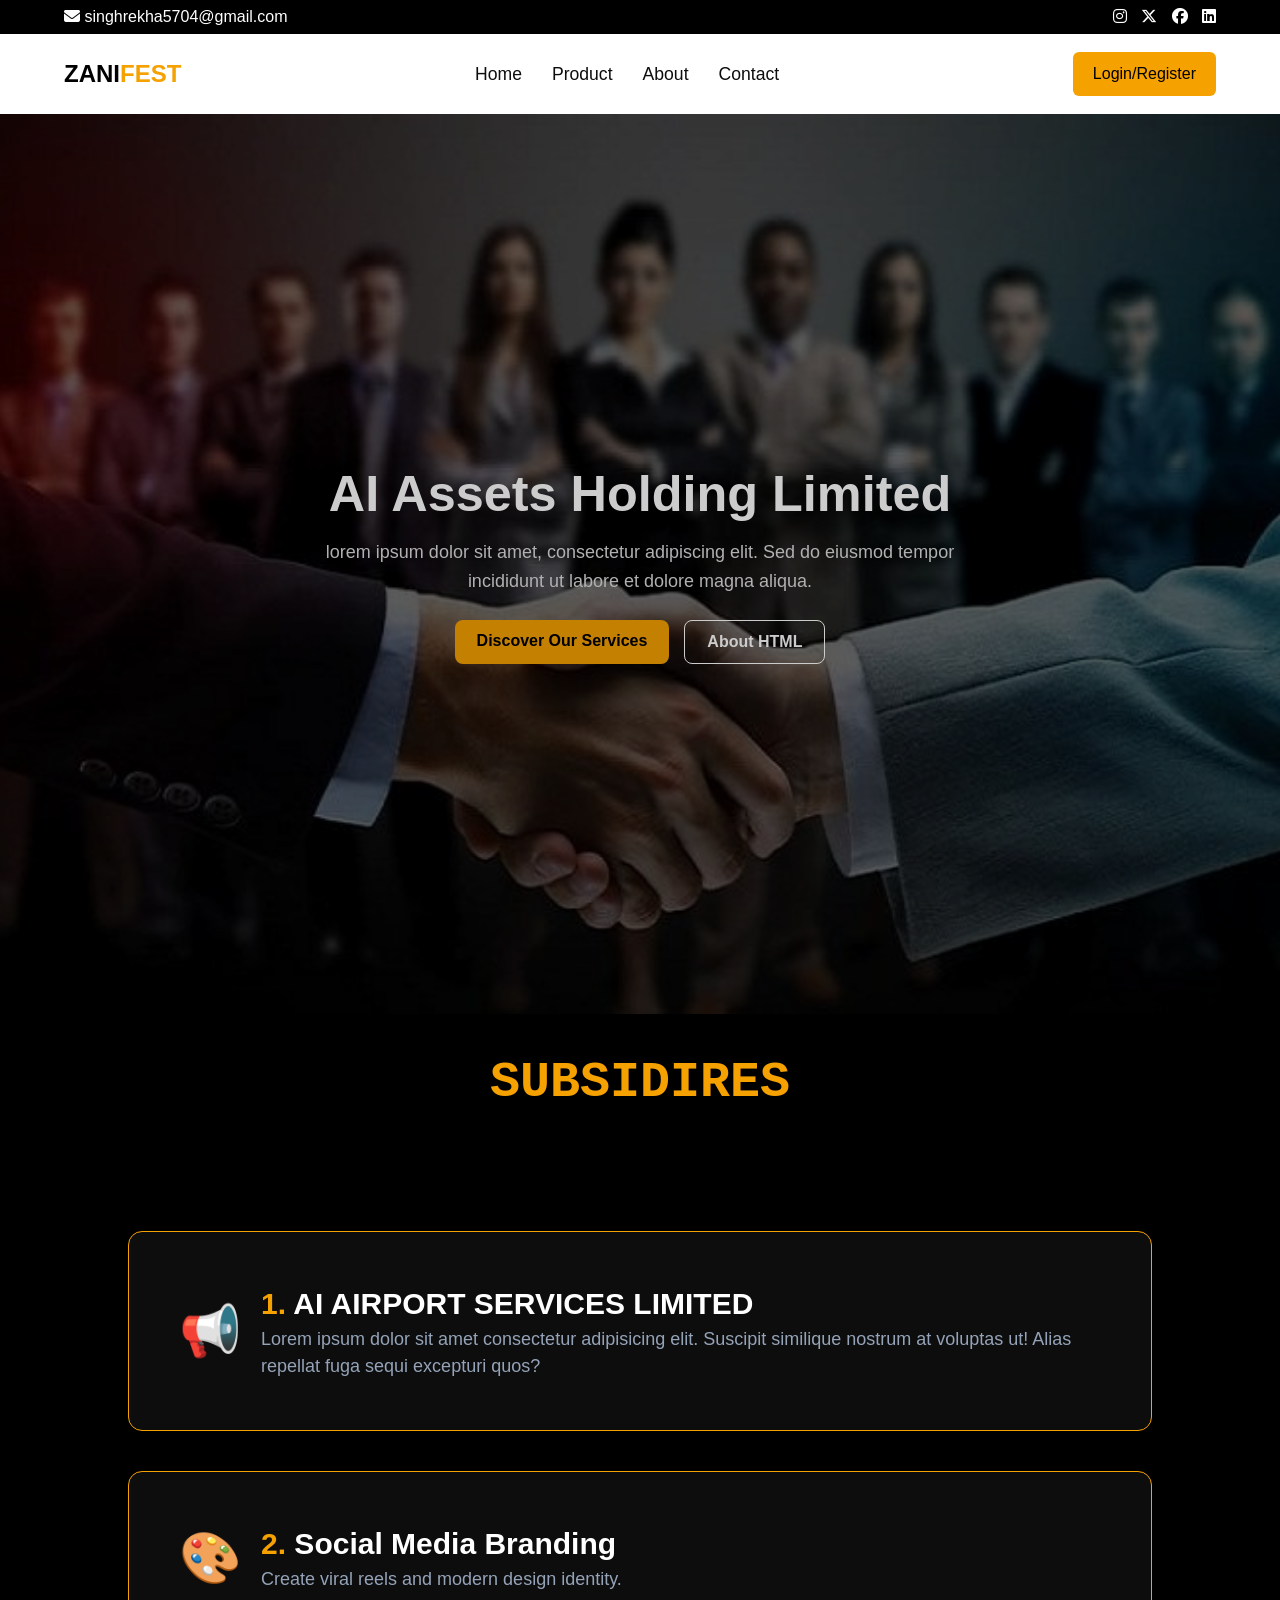
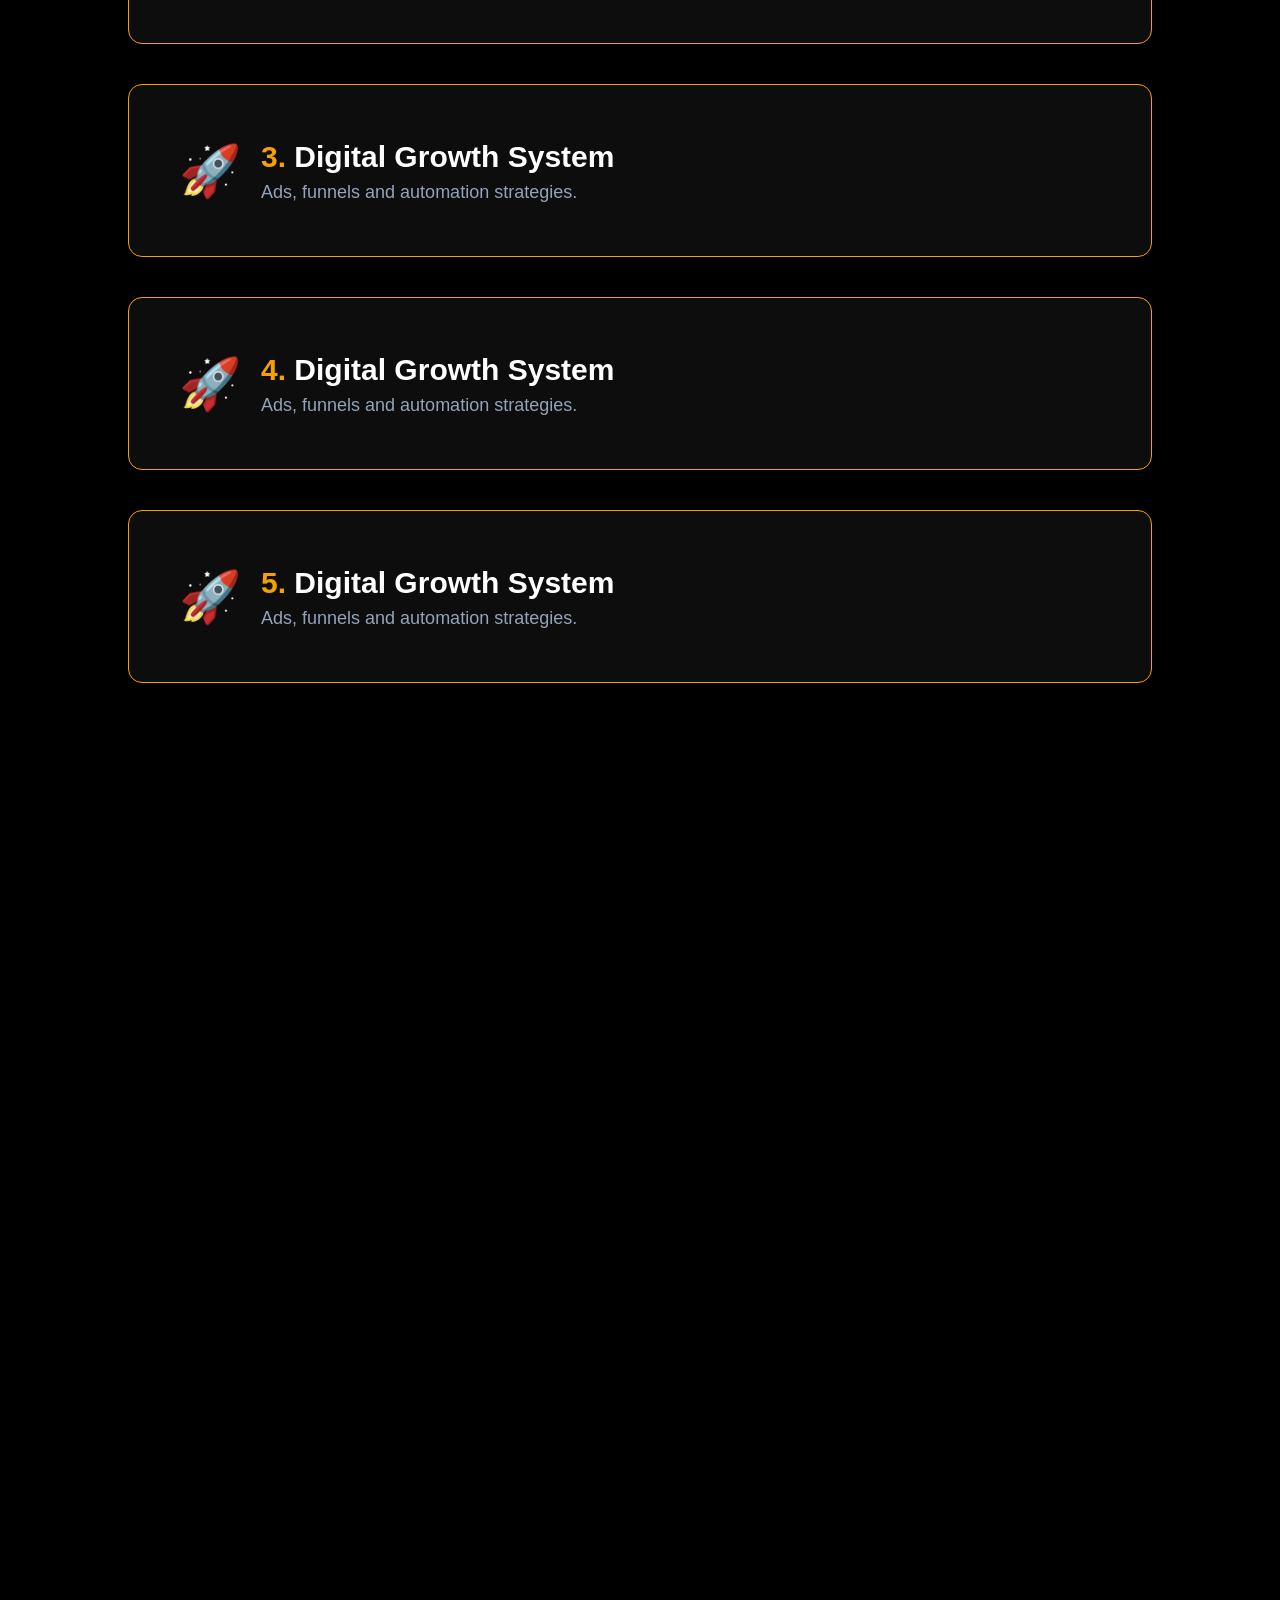
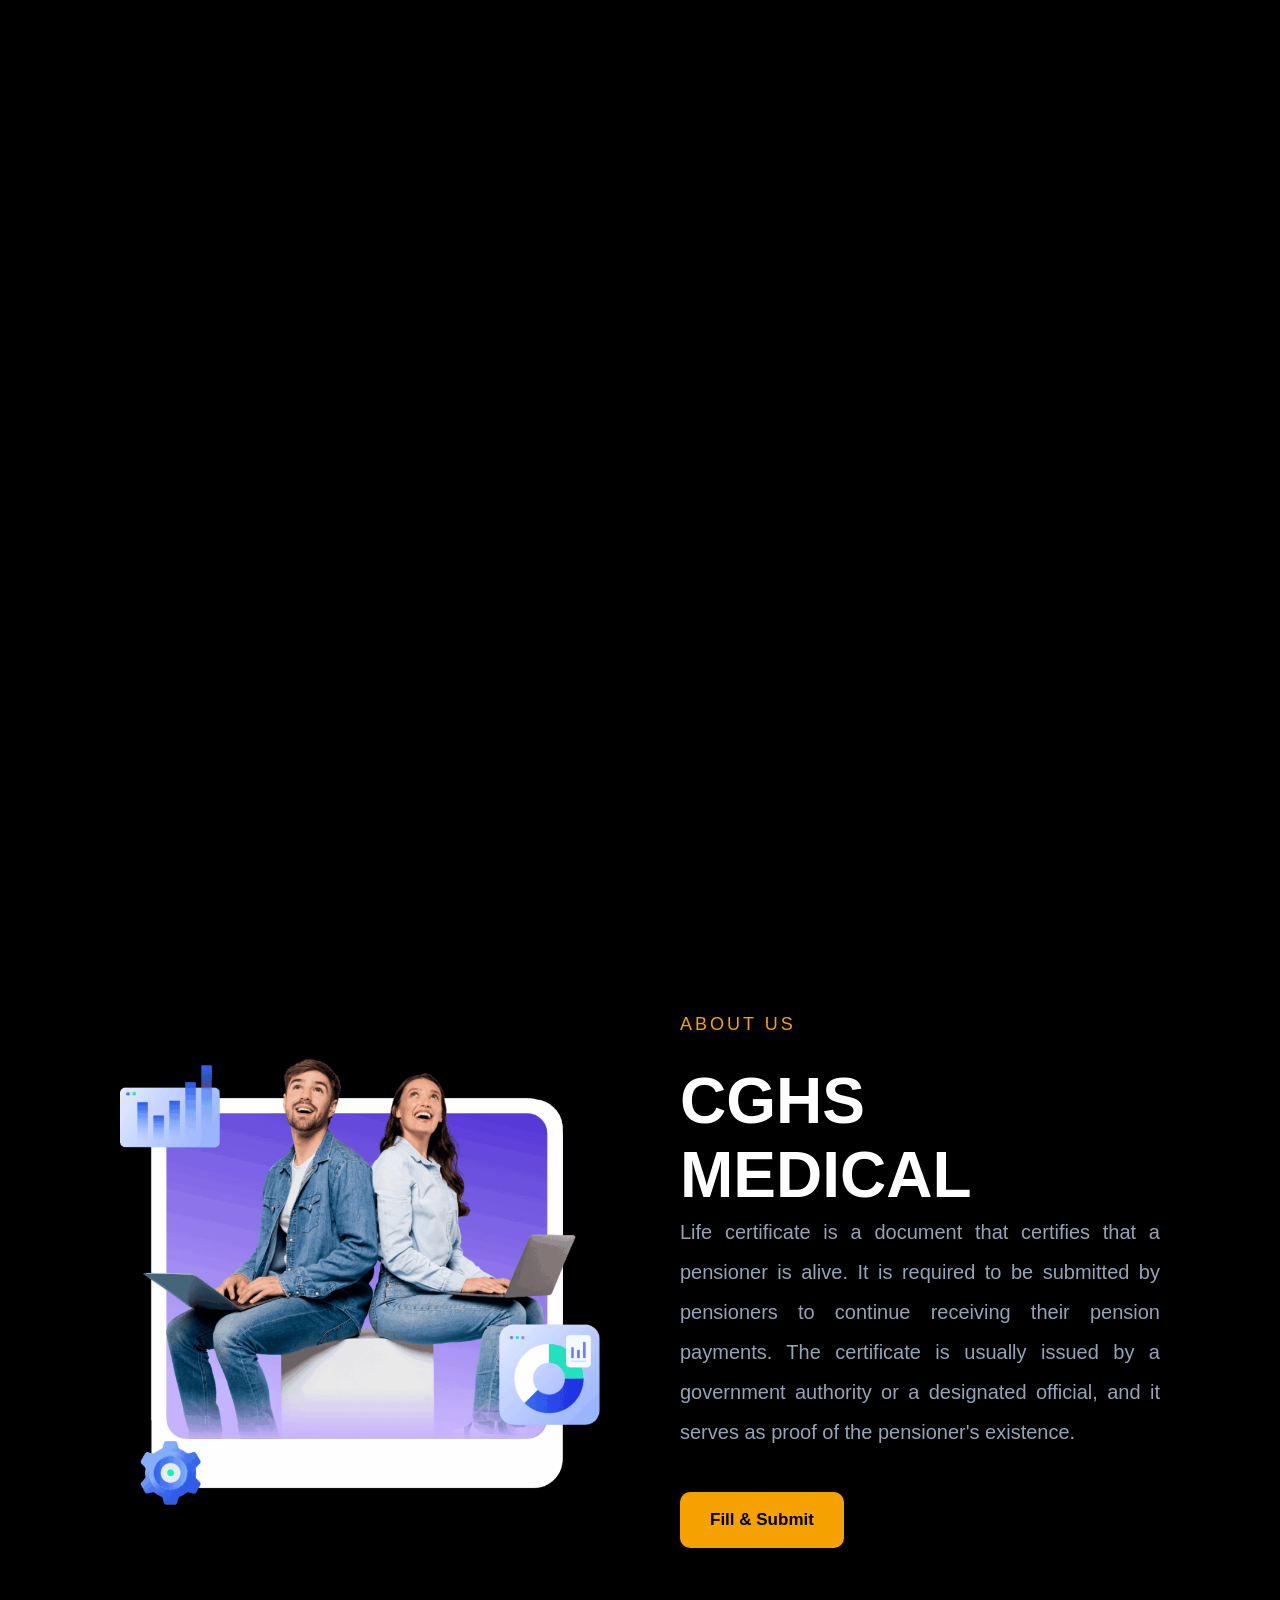
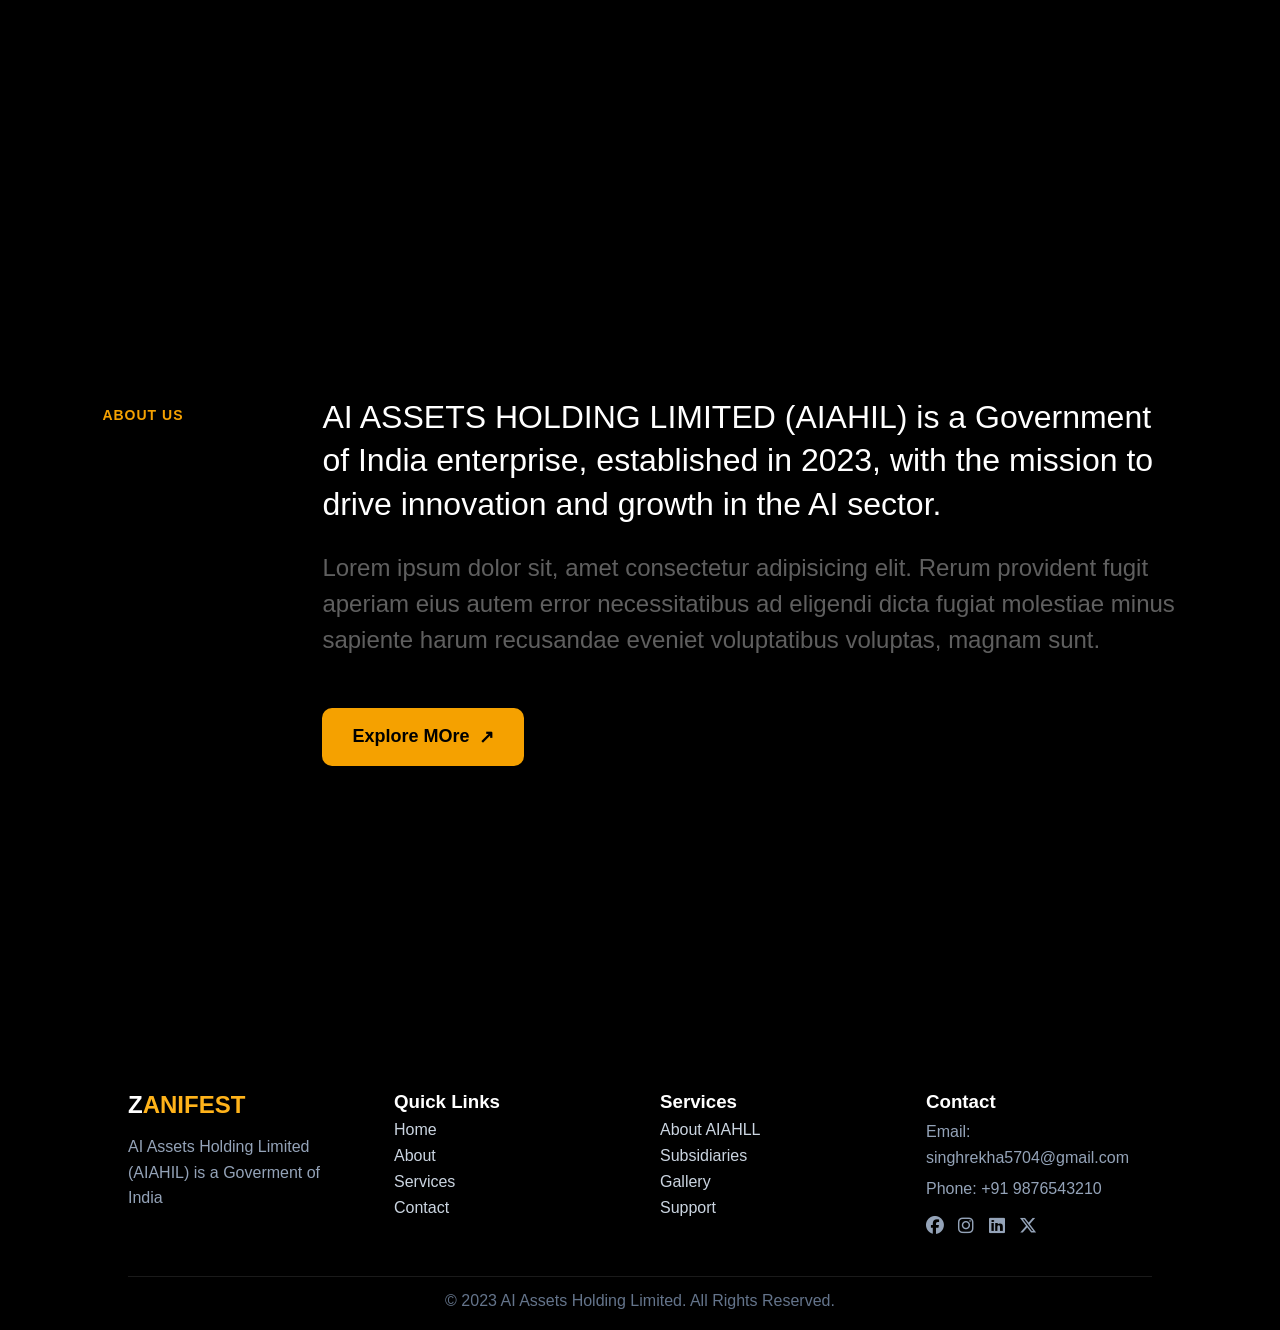
==== index.html @ d91b579b "Updated project" ====
<!DOCTYPE html>
<html lang="en">
<head>
<meta charset="UTF-8">
<meta name="viewport" content="width=device-width, initial-scale=1.0">
<title>Maxtra</title>

<link rel="stylesheet" href="style.css">
<link rel="stylesheet"
href="https://cdnjs.cloudflare.com/ajax/libs/font-awesome/6.5.1/css/all.min.css">
</head>

<body>

<!-- TOP BAR -->
<div class="top-bar">
    <div class="container top-content">
        <div class="email">
            <i class="fas fa-envelope"></i>
            singhrekha5704@gmail.com
        </div>

        <div class="social">
            <i class="fab fa-instagram"></i>
            <i class="fab fa-x-twitter"></i>
            <i class="fab fa-facebook"></i>
            <i class="fab fa-linkedin"></i>
        </div>
    </div>
</div>

<!-- NAVBAR -->
<header>
<div class="container navbar">

    <!-- LOGO -->
    <div class="logo">
        <h2>ZANI<span>FEST</span></h2>
    </div>

    <!-- MENU -->
    <nav id="navMenu">
        <ul>
            <li><a href="#">Home</a></li>
            <li><a href="#">Product</a></li>
            <li><a href="#">About</a></li>
            <li><a href="#">Contact</a></li>
        </ul>
    </nav>

    <!-- RIGHT -->
    <div class="right">

        <a href="#" class="login">Login/Register</a>

        <button class="open-btn" id="openBtn">
            <i class="fas fa-bars"></i>
        </button>

        <button class="close-btn" id="closeBtn">
            <i class="fas fa-times"></i>
        </button>

    </div>

</div>
</header>



<!-- HERO SECTION -->
<section class="hero">

    <div class="overlay"></div>

    <div class="hero-content">

        <h1>AI Assets Holding Limited</h1>
        <p>lorem ipsum dolor sit amet, consectetur adipiscing elit. Sed do eiusmod tempor incididunt ut labore et dolore magna aliqua.</p>

        <div class="hero-buttons">
            <a href="#" class="btn primary">Discover Our Services</a>
            <a href="#" class="btn outline">About HTML</a>
        </div>

    </div>

</section>

<h1 class="hero_tittle">Subsidires</h1>
<section class="stack-wrapper">

    <div class="stack-card card1">
        <div class="icon">📢</div>
        <div>
           
            <h2> <span>1.</span> AI AIRPORT SERVICES LIMITED</h2>
            <p>Lorem ipsum dolor sit amet consectetur adipisicing elit. Suscipit similique nostrum at voluptas ut! Alias repellat fuga sequi excepturi quos?</p>
        </div>
    </div>

    <div class="stack-card card2">
        <div class="icon">🎨</div>
        <div>
            
            <h2><span>2.</span> Social Media Branding</h2>
            <p>Create viral reels and modern design identity.</p>
        </div>
    </div>

    <div class="stack-card card3">
        <div class="icon">🚀</div>
        <div>
            <!-- <span>MARKETING</span> -->
            <h2><span>3.</span> Digital Growth System</h2>
            <p>Ads, funnels and automation strategies.</p>
        </div>
    </div>

     <div class="stack-card card3">
        <div class="icon">🚀</div>
        <div>
            <!-- <span>MARKETING</span> -->
            <h2><span>4.</span> Digital Growth System</h2>
            <p>Ads, funnels and automation strategies.</p>
        </div>
    </div>

     <div class="stack-card card3">
        <div class="icon">🚀</div>
        <div>
            <!-- <span>MARKETING</span> -->
            <h2><span>5.</span> Digital Growth System</h2>
            <p>Ads, funnels and automation strategies.</p>
        </div>
    </div>

</section>
<section class="about-sec-custom">

    <div class="about-wrapper-custom">

        <div class="about-img-custom">
            <img src="./assests/about.png" alt="Digital Experience">
        </div>

        <div class="about-text-custom">

            <span class="about-tag-custom">ABOUT US</span>

            <h1>
               CGHS MEDICAL<br>
                
            </h1>

            <p>
               Life certificate is a document that certifies that a pensioner is alive. It is required to be submitted by pensioners to continue receiving their pension payments. The certificate is usually issued by a government authority or a designated official, and it serves as proof of the pensioner's existence.
            </p>

            <a href="#" class="about-btn-custom">
                Fill & Submit
            </a>

        </div>

    </div>

</section>


<section class="ab-sec-v2">

    <div class="ab-wrapper-v2">

        <div class="ab-label-v2">
            <span>ABOUT US</span>
        </div>

        <div class="ab-content-v2">

            <h2>
               AI ASSETS HOLDING LIMITED (AIAHIL) is a Government of India enterprise, established in 2023, with the mission to drive innovation and growth in the AI sector. 
            </h2>

            <p>
                Lorem ipsum dolor sit, amet consectetur adipisicing elit. Rerum provident fugit aperiam eius autem error necessitatibus ad eligendi dicta fugiat molestiae minus sapiente harum recusandae eveniet voluptatibus voluptas, magnam sunt.</p>

            <a href="#" class="ab-btn-v2">
               Explore MOre
                <span>↗</span>
            </a>

        </div>

    </div>

</section>


<footer class="ft-main">

    <div class="ft-container">

        <!-- Column 1 -->
        <div class="ft-box">
            <h2>Z<span>ANIFEST</span></h2>
            <p>
                AI Assets Holding Limited (AIAHIL) is a Goverment of India </p>
        </div>

        <!-- Column 2 -->
        <div class="ft-box">
            <h3>Quick Links</h3>
            <a href="#">Home</a>
            <a href="#">About</a>
            <a href="#">Services</a>
            <a href="#">Contact</a>
        </div>

        <!-- Column 3 -->
        <div class="ft-box">
            <h3>Services</h3>
            <a href="#">About AIAHLL</a>
            <a href="#">Subsidiaries</a>
            <a href="#">Gallery</a>
            <a href="#">Support</a>
        </div>

        <!-- Column 4 -->
        <div class="ft-box">
            <h3>Contact</h3>
            <p>Email: singhrekha5704@gmail.com</p>
            <p>Phone: +91 9876543210</p>

            <div class="ft-social">
                <i class="fab fa-facebook"></i>
                <i class="fab fa-instagram"></i>
                <i class="fab fa-linkedin"></i>
                <i class="fab fa-x-twitter"></i>
            </div>
        </div>

    </div>

    <div class="ft-bottom">
        <p>© 2023 AI Assets Holding Limited. All Rights Reserved.</p>
    </div>

</footer>


<script>
const nav = document.getElementById("navMenu");
const openBtn = document.getElementById("openBtn");
const closeBtn = document.getElementById("closeBtn");

openBtn.onclick = () => {
    nav.classList.add("active");
    document.body.classList.add("menu-open");
};

closeBtn.onclick = () => {
    nav.classList.remove("active");
    document.body.classList.remove("menu-open");
};
</script>

<script src="script.js"></script>

</body>
</html>
---- style.css ----
/* RESET */
* {
margin: 0;
padding: 0;
box-sizing: border-box;
font-family: Arial;
}
body{
    background: #000;
     /* background: radial-gradient(circle at top, #12213a, var(--bg)); */
    color: var(--text);
}

.container {
width: 90%;
max-width: 1200px;
margin: auto;
}

/* TOP BAR */
.top-bar {
background: black;
color: white;
padding: 8px 0;
}

.top-content {
display: flex;
justify-content: space-between;
align-items: center;
}

.social i {
margin-left: 10px;
}

/* NAVBAR */
header {
background: white;
box-shadow: 0 2px 10px rgba(0,0,0,0.1);
}

.navbar {
display: flex;
justify-content: space-between;
align-items: center;
height: 80px;
}
.logo h2{
    color: black;
}

/* LOGO */
.logo span {
color: #f5a100;
}

/* MENU */
nav ul {
display: flex;
list-style: none;
gap: 30px;
}

nav ul li a {
text-decoration: none;
color: #0d0d0d;
font-weight: 500;
font-size: 17.6px;
}

/* RIGHT */
.right {
display: flex;
align-items: center;
gap: 15px;
}

.login {
/* background: #f5a100; */
padding: 13px 20px;
/* color: black; */
/* font-weight: 600; */
 background: #f5a100;
    color: #000;
 font-family: Sora, sans-serif;
 border-radius: 6px;
text-decoration: none;
}

/* ICONS (DEFAULT HIDDEN ON DESKTOP) */
.open-btn,
.close-btn {
display: none;
background: none;
border: none;
font-size: 22px;
cursor: pointer;
}

/* ================= MOBILE ================= */
@media (max-width: 992px) {

nav {
position: absolute;
top: 80px;
left: 0;
width: 100%;
background: white;
max-height: 0;
overflow: hidden;
transition: 0.3s;
}

nav.active {
max-height: 300px;
}

nav ul {
flex-direction: column;
padding: 20px;
gap: 15px;
}

/* SHOW ONLY IN MOBILE */
.open-btn,
.close-btn {
display: block;
}

/* CLOSE HIDDEN BY DEFAULT */
.close-btn {
display: none;
}

/* TOGGLE LOGIC */
.menu-open .open-btn {
display: none;
}

.menu-open .close-btn {
display: block;
}

/* hide login in mobile (optional) */
.login {
display: none;
}
}


/* =========================
   DESIGN SYSTEM
========================= */

:root {
    --bg: #0b1220;
    --card: rgba(255,255,255,0.06);
    --primary: #38bdf8;
    --text: #e5e7eb;
    --muted: #94a3b8;
}

/* =========================
   BASE LAYOUT
========================= */
/* container = spacing system */
.container {
    width: 90%;
    max-width: 1200px;
    margin: auto;
}

/* ================= HERO SECTION ================= */

.hero {
    height: 100vh;
    background-image: url("./assests/hero.jpg"); /* 👈 yaha apni image daalo */
    background-size: cover;
    background-position: center;
    position: relative;
    opacity: 80%;
    background-color: rgba(0,0,0,0.5);
    display: flex;
    align-items: center;
    justify-content: center;
}

/* DARK OVERLAY */
.overlay {
    position: absolute;
    width: 100%;
    height: 100%;
    background: rgba(0,0,0,0.55);
}

/* CENTER CONTENT */
.hero-content {
    position: relative;
    text-align: center;
    color: white;
    max-width: 700px;
    padding: 20px;
}

.hero-content h1 {
    font-size: 50px;
    margin-bottom: 15px;
    font-family: Sora, sans-serif;
    font-size: clamp(1.9rem, 4.6vw, 3.15rem);
}

.hero-content p {
    font-size: 18px;
    margin-bottom: 25px;
    color: #ddd;
    line-height: 1.6;
        /* font-family: 'Courier New', Courier, monospace; */
/*  */
    font-family: Sora, sans-serif;
    /* font-size: clamp(1.9rem, 4.6vw, 3.15rem); */
}

/* BUTTONS */
.hero-buttons {
    display: flex;
    justify-content: center;
    gap: 15px;
        font-family: 'Courier New', Courier, monospace;

}

.btn {
    padding: 12px 22px;
    text-decoration: none;
    border-radius: 8px;
    font-weight: bold;
    transition: 0.3s;
}

/* PRIMARY BUTTON */
.primary {
    background: #f5a100;
    color: #000;
}

.primary:hover {
    background: #c49b51;
}

/* OUTLINE BUTTON */
.outline {
    border: 1px solid white;
    color: white;
}

.outline:hover {
    background: rgba(255,255,255,0.1);
}

/* MOBILE RESPONSIVE */
@media (max-width: 768px) {
    .hero-content h1 {
        font-size: 32px;
    }

    .hero-buttons {
        flex-direction: column;
    }
}

.hero_tittle{
    text-align: center;
    color: #f5a100;
    font-size: 50px;
    margin: 40px 0;
    text-transform: uppercase;
    font-family: 'Courier New', Courier, monospace;
    /* background: none; */
}
/* ================= FEATURES BOX ================= */
/* WRAPPER - SCROLL SPACE CREATE */
.stack-wrapper {
    position: relative;
    height: 250vh; /* scroll space */
    background: #000;
    padding-top: 80px;
}

/* CARD BASE STYLE */
.stack-card {
    position: sticky;
    top: 100px;

    width: 80%;
    margin: 0 auto 40px;
    padding: 50px;

    display: flex;
    align-items: center;
    gap: 20px;

    border-radius: 14px;
    background: #0d0d0d;
    border: 1px solid #f5a100;

    color: white;
    transition: 0.4s ease;
}

/* ICON */
.icon {
    font-size: 50px;
    color: #f5a100;
}

/* TEXT */
.stack-card span {
    color: #f5a100;
    font-size: 30px;
    font-weight: bold;
}

.stack-card h2 {
    margin: 5px 0;
    font-size: 30px;
    font-family: Sora, sans-serif;
}

.stack-card p {
    color: #94a3b8;
    font-size: 18px;
    line-height: 1.5;
    font-family: Sora, sans-serif;
}

/* STACK EFFECT (OVERLAP Z-INDEX) */
.stack-wrapper {
    position: relative;
    height: 320vh; /* thoda zyada scroll space */
    background: #000;
    padding-top: 80px;
}

/* CARD BASE */
/* .stack-card {
    position: sticky;
    top: 100px;

    width: 80%;
    margin: 0 auto 60px; 

    padding: 30px;
    display: flex;
    align-items: center;
    gap: 20px;

    border-radius: 14px;
    background: #0d0d0d;
    border: 1px solid #f5a100;

    color: white;
} */

/* REMOVE negative margin completely */
.card1,
.card2,
.card3 {
    margin-top: 0 !important;
}

/* STACK CONTROL */
.card1 { z-index: 1; }
.card2 { z-index: 2; }
.card3 { z-index: 3; }


/* RESET SAFE (NO CONFLICT) */
.about-sec-custom {
    background:#000;
    min-height:100vh;
    display:flex;
    align-items:center;
    padding:80px 120px;
}

/* WRAPPER */
.about-wrapper-custom {
    width:100%;
    max-width:1400px;
    margin:auto;
    display:flex;
    align-items:center;
    justify-content:space-between;
    gap:80px;
}

/* IMAGE */
.about-img-custom {
    flex:1;
    display:flex;
    justify-content:center;
}

.about-img-custom img {
    width:100%;
    max-width:650px;
    display:block;
}

/* TEXT */
.about-text-custom {
    flex:1;
    max-width:600px;
}

.about-tag-custom {
    color:#f5a100;
    font-size:18px;
    font-weight:500;
    letter-spacing:3px;
    text-transform:uppercase;
font-family: Sora, sans-serif;
    display:block;
    margin-bottom:30px;
}

.about-text-custom h1 {
    /* color:#a17a30; */
    color:#fff;
    /* color:; */
    font-size:64px;
    line-height:1.15;
    font-weight:700;
    font-family: Sora, sans-serif;
    text-transform:uppercase;
    /* margin-bottom:35px; */
}

.about-text-custom p {
    color:#94a3b8;
    font-size:20px;
    line-height:2;
    text-align: justify;
    margin-bottom:40px;
    font-family: Sora, sans-serif;
}

/* BUTTON */
.about-btn-custom {
    display:inline-flex;
    align-items:center;
    justify-content:center;
    /* width:190px; */
    padding:18px 30px;
    /* height:40px; */
    background:#f5a100;
    color:#000;
    text-decoration:none;
    border-radius:10px;
    font-size:17px;
    font-weight:bold;
    transition:.3s;
}

.about-btn-custom:hover {
    background:#ffcf55;
    transform:translateY(-3px);
}

/* RESPONSIVE */
@media(max-width:992px){

    .about-wrapper-custom{
        flex-direction:column;
        text-align:center;
    }

    .about-text-custom h1{
        font-size:46px;
    }

    .about-text-custom p{
        font-size:18px;
    }

    .about-sec-custom{
        padding:60px 25px;
    }
}

@media(max-width:576px){

    .about-text-custom h1{
        font-size:34px;
    }

    .about-text-custom p{
        font-size:16px;
        line-height:1.8;
    }

    .about-btn-custom{
        width:170px;
        height:54px;
        font-size:18px;
    }
}


/* BACKGROUND */
.p-hero{
    min-height:100vh;
    display:flex;
    align-items:center;
    background: radial-gradient(circle at top, #1b2a4a, #0b1220);
    color:#fff;
    padding:20px 5%;
    position:relative;
    overflow:hidden;
    font-family: Sora, sans-serif;
}

/* LAYOUT */
.p-container{
    display:flex;
    align-items:center;
    justify-content:space-between;
    gap:60px;
    width:100%;
}

/* LEFT */
.p-left{
    flex:1;
}

.p-badge{
    display:inline-block;
    padding:6px 14px;
    background:rgba(56,189,248,0.1);
    border:1px solid rgba(56,189,248,0.3);
    color:#f5a100;
    border-radius:20px;
    font-size:12px;
    margin-bottom:20px;
    letter-spacing:2px;
}

/* .p-left h1{
    font-size:29px;
    line-height:1.1;
    margin-bottom:15px;
} */

.p-left p{
    color:#f5a100;
    font-size:16px;
    max-width:500px;
    margin-bottom:25px;
    line-height:1.6;
}

/* BUTTONS */
.p-actions{
    display:flex;
    gap:15px;
    margin-bottom:40px;
}

.p-btn{
    padding:12px 22px;
    border-radius:10px;
    text-decoration:none;
    font-weight:600;
    transition:0.3s;
}

.p-btn.primary{
    background:#f5a100;
    color:#0b1220;
}

.p-btn.primary:hover{
    background:#ffb31a;
}

.p-btn.outline{
    border:1px solid rgba(255,255,255,0.2);
    color:#fff;
}

.p-btn.outline:hover{
    background:rgba(255,255,255,0.05);
}

/* STATS */
/* .p-stats{
    display:flex;
    gap:30px;
}

.p-stats h3{
    color:#38bdf8;
    font-size:22px;
} */

/* RIGHT IMAGE */
.p-right{
    flex:1;
    position:relative;
    display:flex;
    justify-content:center;
}

.p-image-card{
    width:420px;
    border-radius:20px;
    overflow:hidden;
    border:1px solid rgba(255,255,255,0.1);
    box-shadow:0 20px 60px rgba(0,0,0,0.5);
}

.p-image-card img{
    width:100%;
    height:100%;
    object-fit:cover;
    display:block;
}

/* GLOW EFFECT */
.p-glow{
    position:absolute;
    width:300px;
    height:300px;
    background:#38bdf8;
    filter:blur(120px);
    opacity:0.25;
    top:20%;
    right:10%;
}

/* RESPONSIVE */
@media(max-width:900px){
    .p-container{
        flex-direction:column;
        text-align:center;
    }

    .p-left h1{
        font-size:38px;
    }

    .p-actions{
        justify-content:center;
        flex-wrap:wrap;
    }

    .p-stats{
        justify-content:center;
        flex-wrap:wrap;
    }

    .p-image-card{
        width:100%;
        max-width:350px;
    }
}
/* SECTION */
.ab-sec-v2 {
    background: #000;
    color: #fff;
    min-height: 100vh;
    display: flex;
    align-items: center;
    padding: 100px 8%;
}

/* WRAPPER */
.ab-wrapper-v2 {
    width: 100%;
    max-width: 1200px;
    margin: auto;
    display: grid;
    grid-template-columns: 180px 1fr;
    gap: 40px;
}

/* LEFT LABEL */
.ab-label-v2 {
    padding-top: 10px;
}

.ab-label-v2 span {
    color: #f5a100;
    font-size: 14px;
    font-weight: 700;
    letter-spacing: 1px;
    text-transform: uppercase;
}

/* CONTENT */
.ab-content-v2 {
    max-width: 900px;
}

.ab-content-v2 h2 {
    font-size: 2rem;
    line-height: 1.35;
    font-weight: 500;
    margin-bottom: 24px;
}

.ab-content-v2 p {
    font-size: 1.5rem;
    line-height: 1.5;
    color: #5f5f5f;
    margin-bottom: 50px;
}

/* BUTTON */
.ab-btn-v2 {
    display: inline-flex;
    align-items: center;
    gap: 10px;
    background: #f5a100;
    color: #000;
    text-decoration: none;
    padding: 18px 30px;
border-radius: 10px;
    font-size: 18px;
    font-weight: 600;
    transition: 0.3s ease;
}

.ab-btn-v2:hover {
    background: #ffb31a;
    transform: translateY(-2px);
}

.ab-btn-v2 span {
    font-size: 18px;
}

/* RESPONSIVE */
@media (max-width: 768px) {

    .ab-wrapper-v2 {
        grid-template-columns: 1fr;
        gap: 20px;
    }

    .ab-content-v2 h2 {
        font-size: 2rem;
    }

    .ab-content-v2 p {
        font-size: 1.2rem;
    }
}
/* FOOTER MAIN */
.ft-main{
    background:#000;
    color:#fff;
    padding:60px 10% 20px;
}

/* GRID */
.ft-container{
    display:grid;
    grid-template-columns: repeat(4, 1fr);
    gap:40px;
}

/* LOGO */
.ft-box h2 span{
    color:#ffb31a;
}

.ft-box h2{
    margin-bottom:15px;
}

/* LINKS */
.ft-box a{
    display:block;
    color:#cbd5e1;
    text-decoration:none;
    margin:8px 0;
    transition:0.3s;
}

.ft-box a:hover{
    color:#ffb31a;
    transform:translateX(5px);
}

/* TEXT */
.ft-box p{
    color:#94a3b8;
    line-height:1.6;
    margin:6px 0;
}

/* SOCIAL */
.ft-social{
    margin-top:15px;
}

.ft-social i{
    font-size:18px;
    margin-right:10px;
    cursor:pointer;
    color:#94a3b8;
    transition:0.3s;
}

.ft-social i:hover{
    color:#ffb31a;
    transform:scale(1.2);
}

/* BOTTOM */
.ft-bottom{
    margin-top:40px;
    text-align:center;
    border-top:1px solid rgba(255,255,255,0.1);
    padding-top:15px;
    color:#64748b;
}

/* RESPONSIVE */
@media(max-width:900px){
    .ft-container{
        grid-template-columns: repeat(2, 1fr);
    }
}

@media(max-width:600px){
    .ft-container{
        grid-template-columns: 1fr;
        text-align:center;
    }

    .ft-social i{
        margin:0 8px;
    }
}
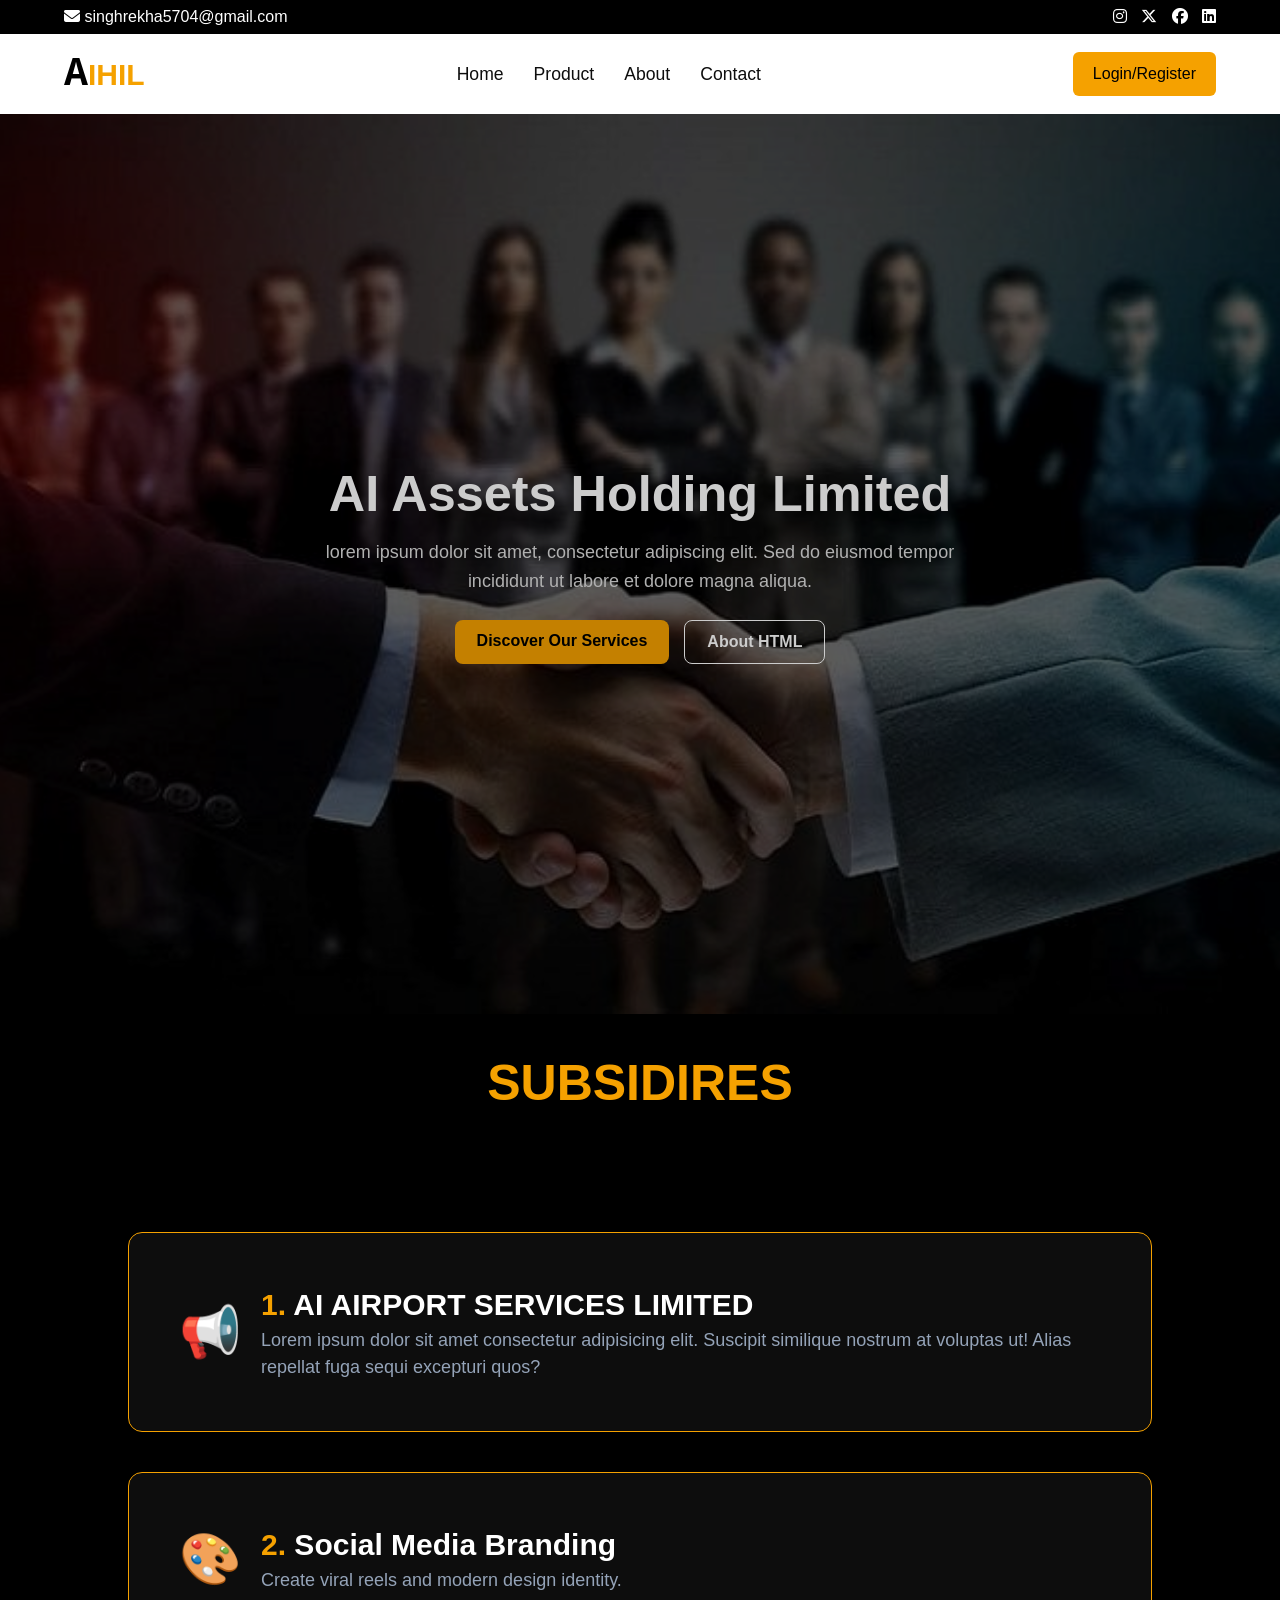
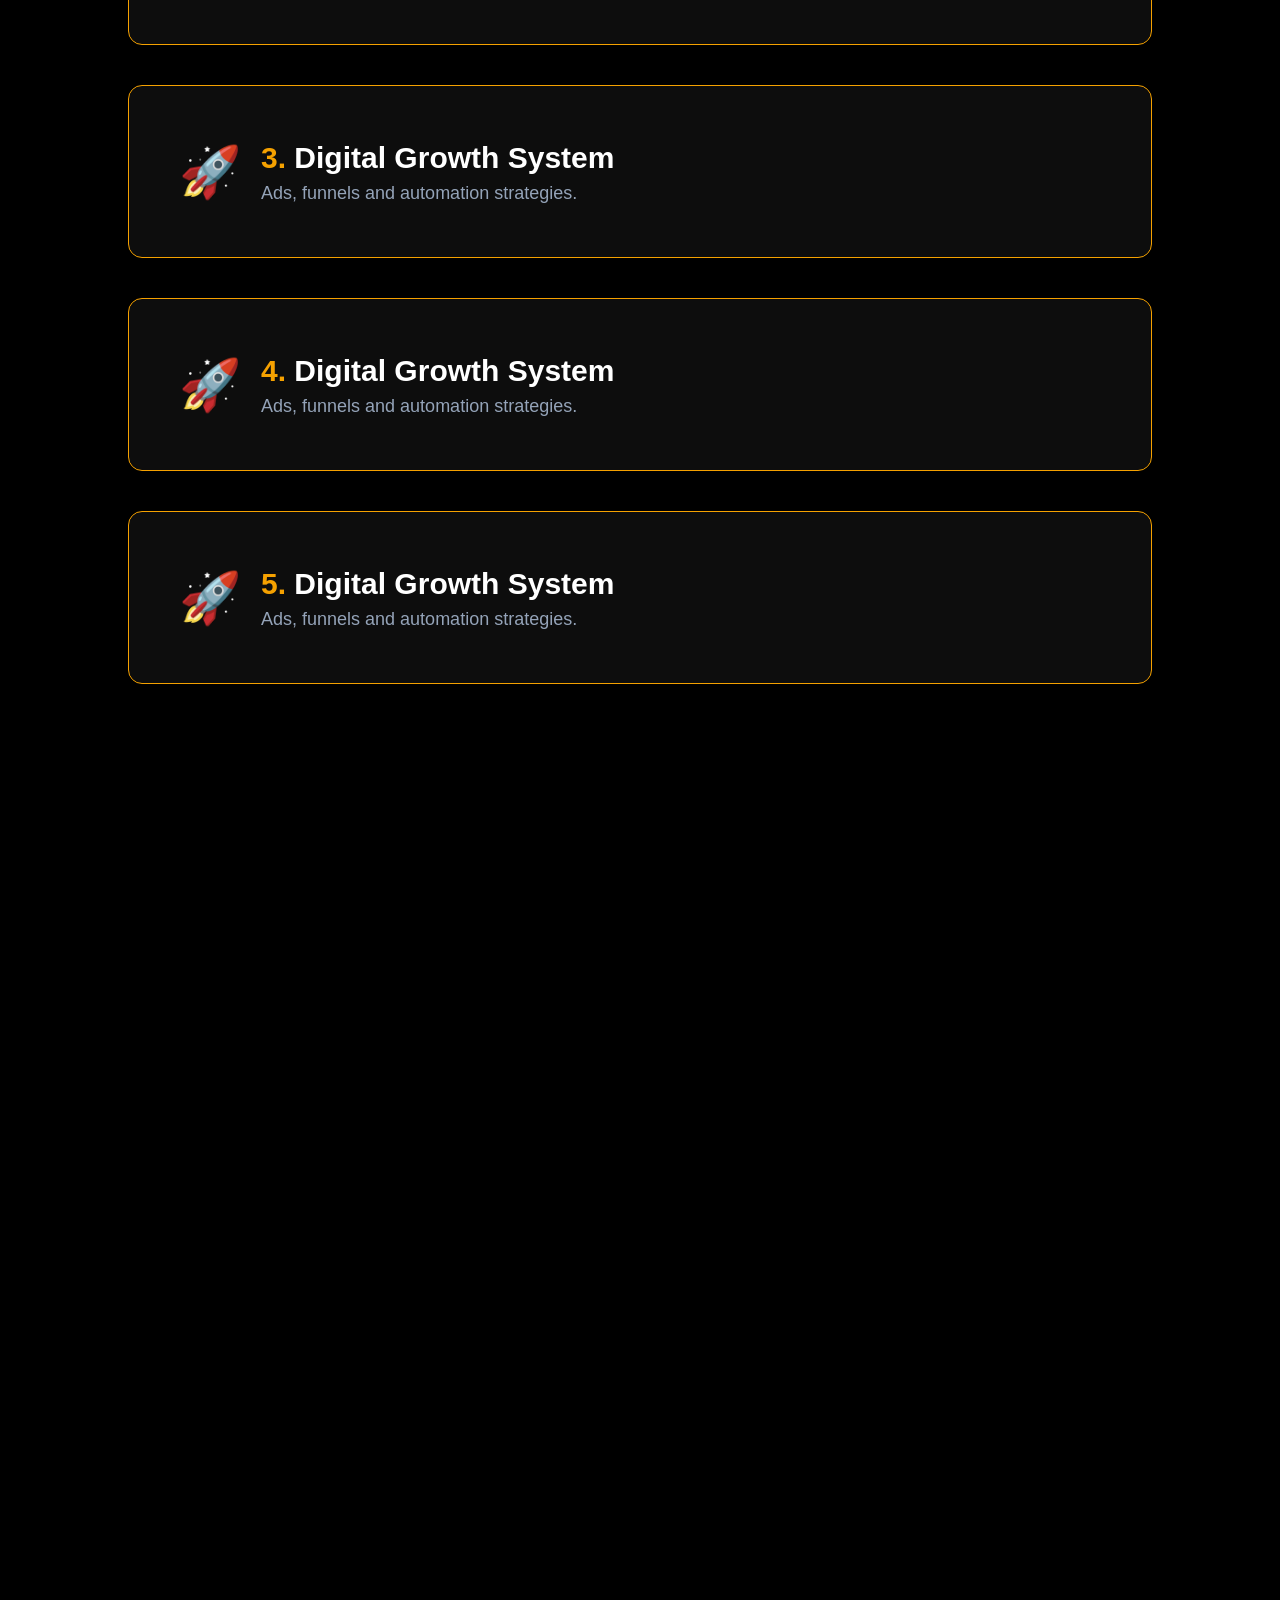
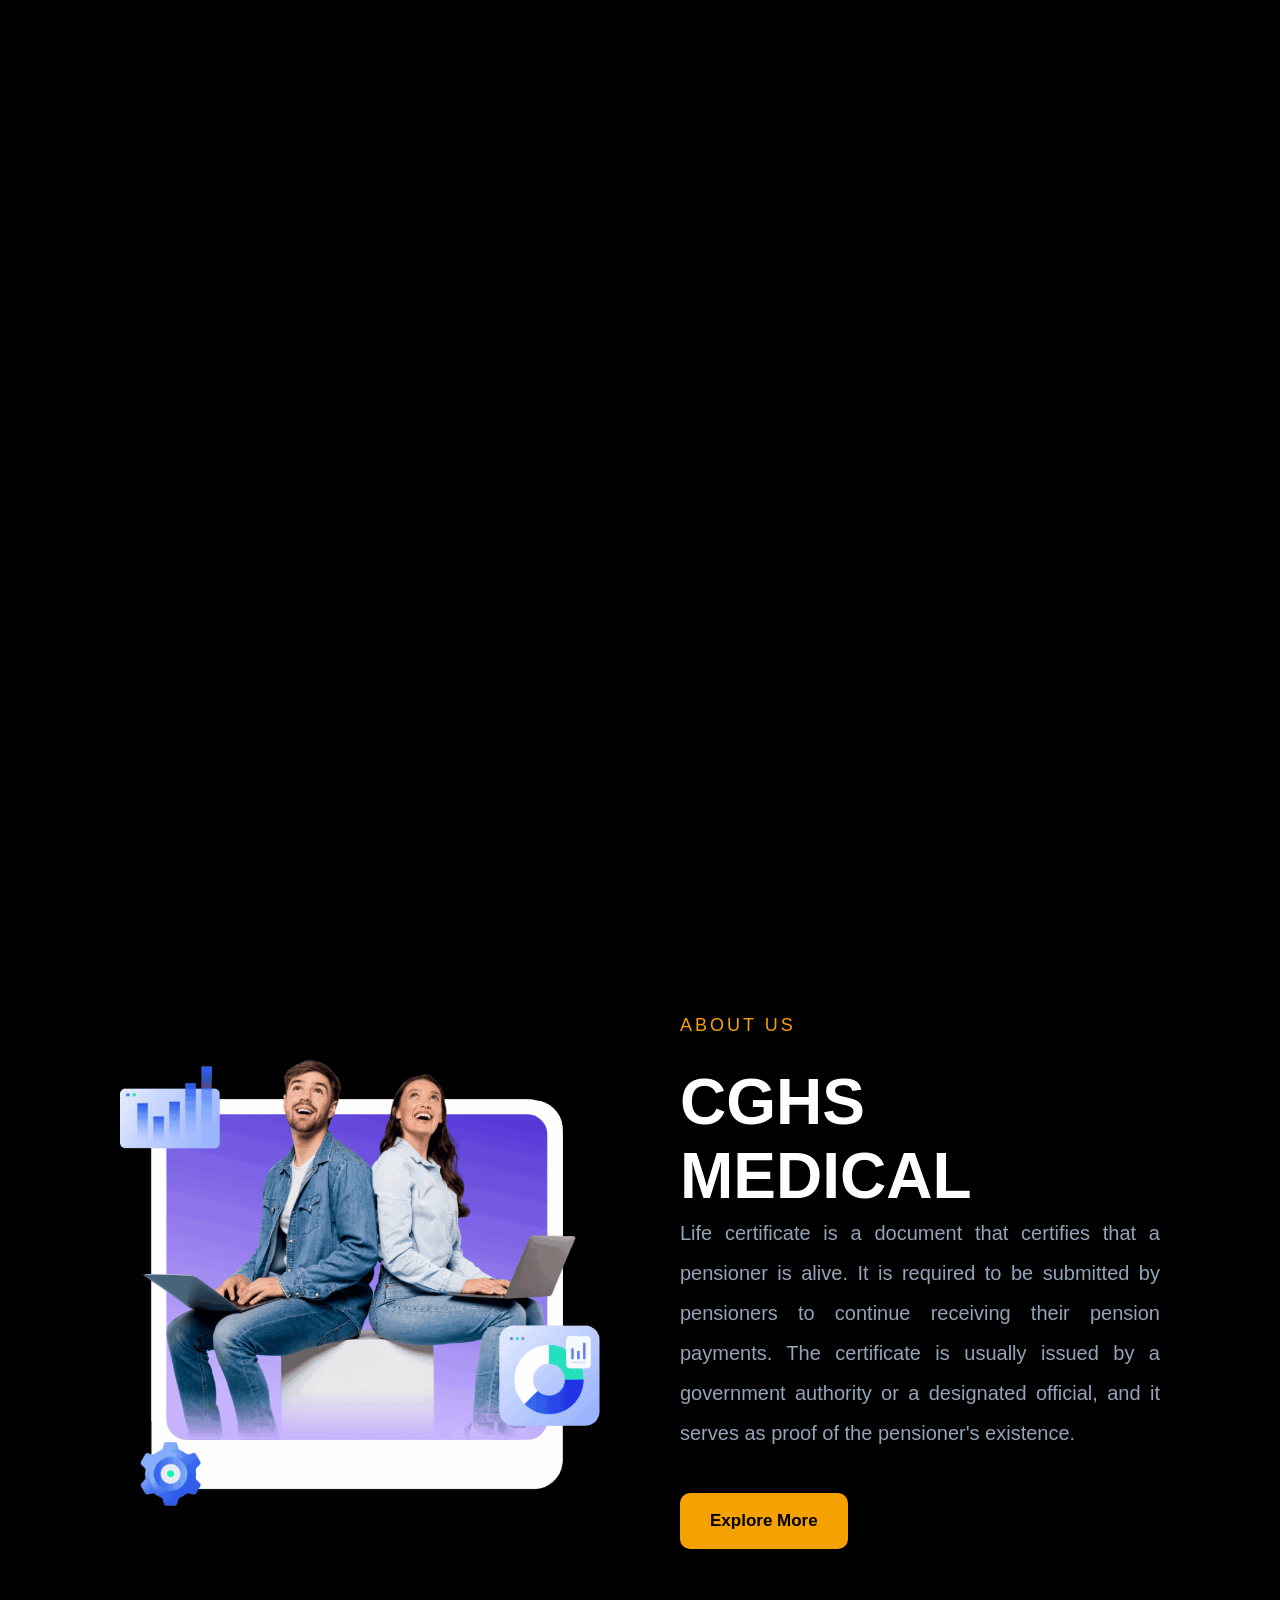
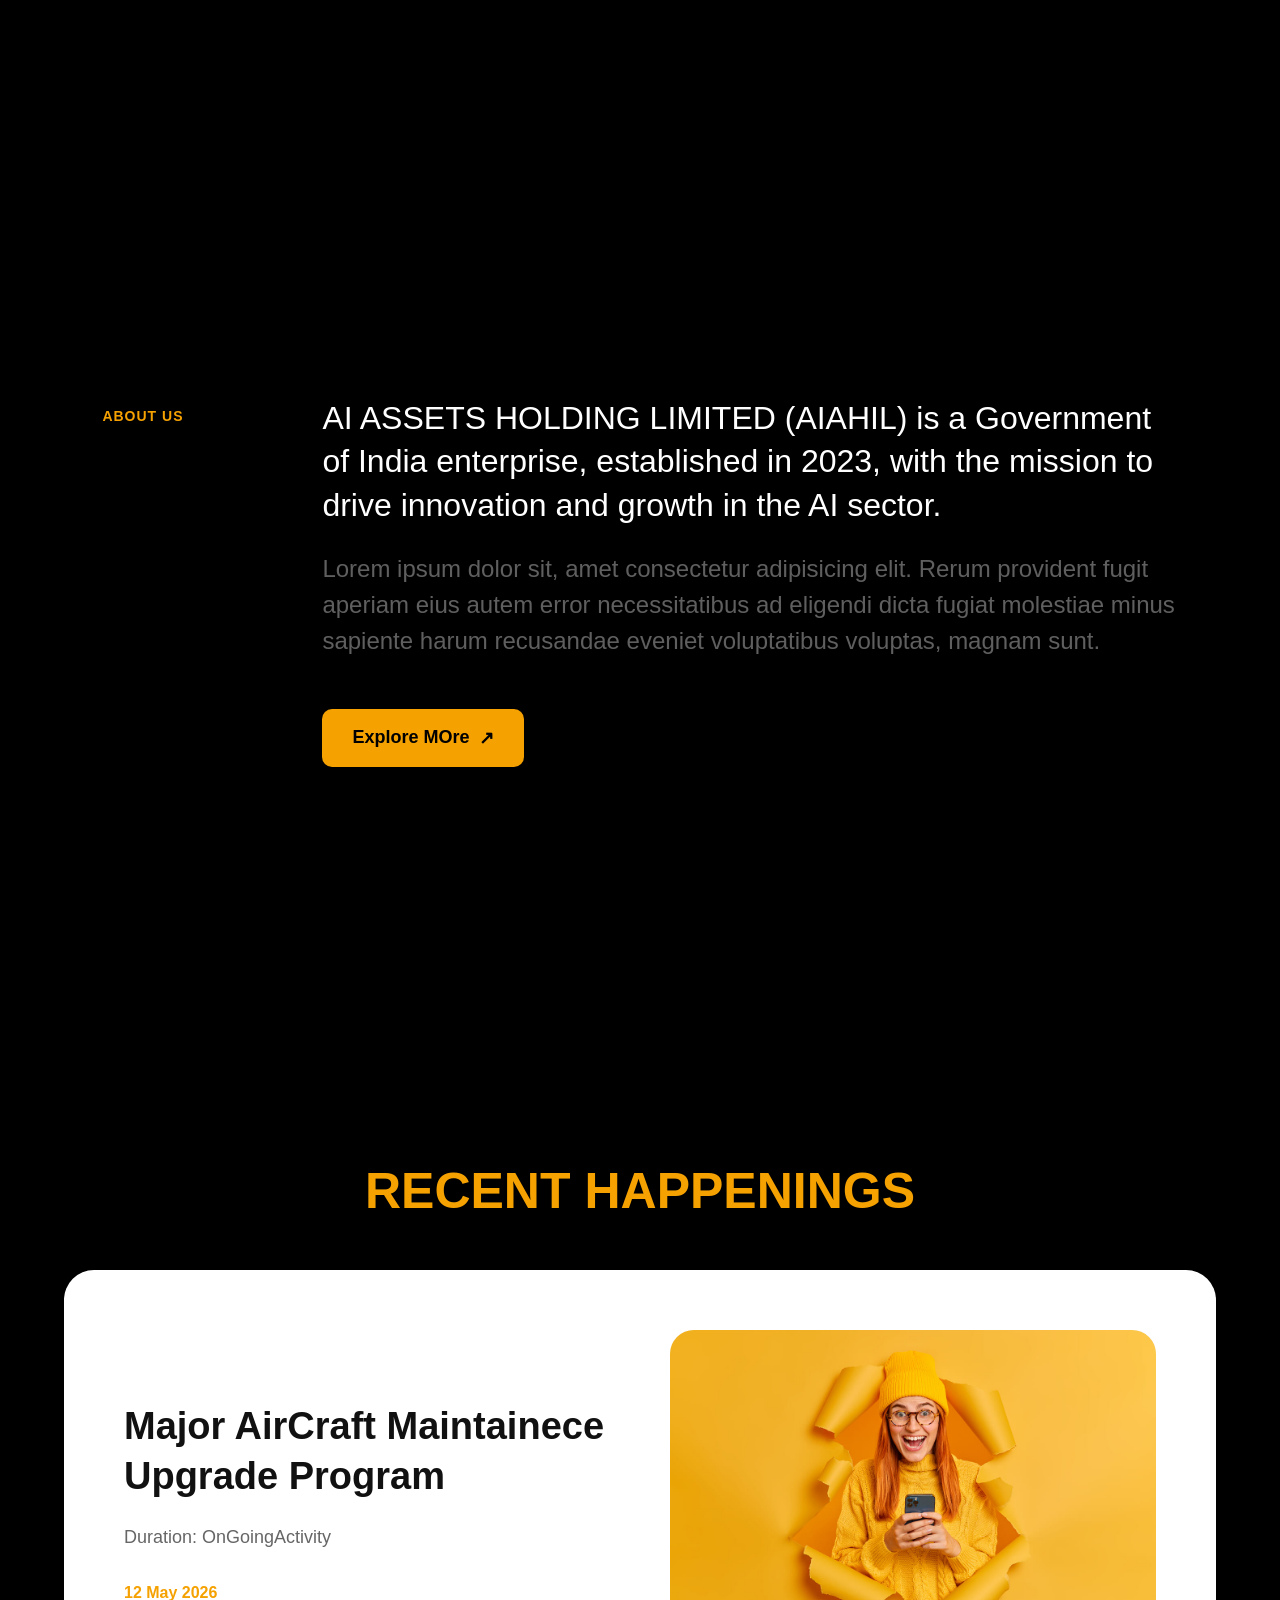
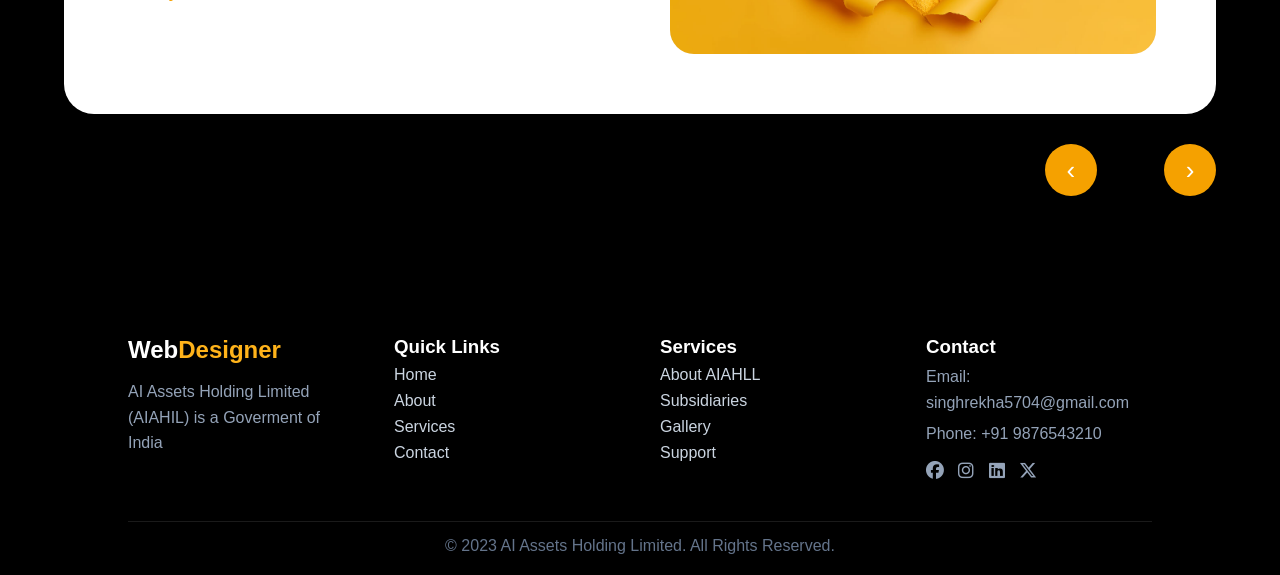
==== commit 855ffb1a: "Updated project" ====
--- a/index.html
+++ b/index.html
@@ -35,7 +35,7 @@
 
     <!-- LOGO -->
     <div class="logo">
-        <h2>ZANI<span>FEST</span></h2>
+        <h2>A<span>IHIL</span></h2>
     </div>
 
     <!-- MENU -->
@@ -158,7 +158,7 @@
             </p>
 
             <a href="#" class="about-btn-custom">
-                Fill & Submit
+                Explore More
             </a>
 
         </div>
@@ -195,7 +195,76 @@
     </div>
 
 </section>
-
+<section class="portfolio-showcase-sec">
+<h1 class="recent_tittle">Recent Happenings</h1>
+    <div class="portfolio-wrapper">
+
+        <div class="portfolio-slide active-slide">
+
+            <div class="portfolio-slide-box">
+                <div class="portfolio-info">
+                    <!-- <span class="portfolio-label">Major AirCraft Maintainece Upgrade Program Suceesfull Completed</span> -->
+                    <h2>Major AirCraft Maintainece Upgrade Program </h2>
+                    <p>Duration: OnGoingActivity</p>
+                    <a href="#" class="portfolio-link-btn">12 May 2026</a>
+                </div>
+
+                <div class="portfolio-image-area">
+                    <div class="portfolio-image-card">
+                        <img src="/assests/hero1.jpg" alt="">
+                    </div>
+                </div>
+            </div>
+
+        </div>
+
+        <div class="portfolio-slide">
+
+            <div class="portfolio-slide-box">
+                <div class="portfolio-info">
+                    <!-- <span class="portfolio-label">MANAGEMENT</span> -->
+                    <h2>Requirment Driver For Avition Engineer</h2>
+                    <p>Last Date: 15 Jun 2023</p>
+                    <a href="#" class="portfolio-link-btn">View Project →</a>
+                </div>
+
+                <div class="portfolio-image-area">
+                    <div class="portfolio-image-card">
+                        <img src="/assests/hero1.jpg" alt="">
+                    </div>
+                </div>
+            </div>
+
+        </div>
+
+        <div class="portfolio-slide">
+
+            <div class="portfolio-slide-box">
+                <div class="portfolio-info">
+                    <!-- <span class="portfolio-label">FINANCE</span> -->
+                    <h2>New Management Application</h2>
+                    <p>Duration: 6 Months</p>
+                    <a href="#" class="portfolio-link-btn">View Project →</a>
+                </div>
+
+                <div class="portfolio-image-area">
+                    <div class="portfolio-image-card">
+                        <img src="/assests/hero1.jpg" alt="">
+                    </div>
+                </div>
+            </div>
+
+        </div>
+
+        <div class="portfolio-navigation">
+            <button id="portfolioPrevBtn" class="portfolio-nav-btn">‹</button>
+            <span id="portfolioCounter">1 / 3</span>
+            <button id="portfolioNextBtn" class="portfolio-nav-btn">›</button>
+        </div>
+
+    </div>
+
+</section>
 
 <footer class="ft-main">
 
@@ -203,7 +272,7 @@
 
         <!-- Column 1 -->
         <div class="ft-box">
-            <h2>Z<span>ANIFEST</span></h2>
+            <h2>Web<span>Designer</span></h2>
             <p>
                 AI Assets Holding Limited (AIAHIL) is a Goverment of India </p>
         </div>
@@ -265,6 +334,59 @@
 };
 </script>
 
+<script>
+const portfolioSlides =
+document.querySelectorAll(".portfolio-slide");
+
+const portfolioPrevBtn =
+document.getElementById("portfolioPrevBtn");
+
+const portfolioNextBtn =
+document.getElementById("portfolioNextBtn");
+
+const portfolioCounter =
+document.getElementById("portfolioCounter");
+
+let currentPortfolioSlide = 0;
+
+function showPortfolioSlide(index){
+
+    portfolioSlides.forEach(slide=>{
+        slide.classList.remove("active-slide");
+    });
+
+    portfolioSlides[index]
+        .classList.add("active-slide");
+
+    portfolioCounter.innerText =
+        `${index + 1} / ${portfolioSlides.length}`;
+}
+
+portfolioNextBtn.addEventListener("click",()=>{
+
+    currentPortfolioSlide++;
+
+    if(currentPortfolioSlide >= portfolioSlides.length){
+        currentPortfolioSlide = 0;
+    }
+
+    showPortfolioSlide(currentPortfolioSlide);
+});
+
+portfolioPrevBtn.addEventListener("click",()=>{
+
+    currentPortfolioSlide--;
+
+    if(currentPortfolioSlide < 0){
+        currentPortfolioSlide =
+        portfolioSlides.length - 1;
+    }
+
+    showPortfolioSlide(currentPortfolioSlide);
+});
+
+showPortfolioSlide(currentPortfolioSlide);
+</script>
 <script src="script.js"></script>
 
 </body>
--- a/style.css
+++ b/style.css
@@ -3,7 +3,8 @@
 margin: 0;
 padding: 0;
 box-sizing: border-box;
-font-family: Arial;
+/* font-family: Arial; */
+font-family: Sora, sans-serif;
 }
 body{
     background: #000;
@@ -48,11 +49,15 @@
 }
 .logo h2{
     color: black;
+    font-family: 'Courier New', Courier, monospace;
+    font-size: 40px;
 }
 
 /* LOGO */
 .logo span {
 color: #f5a100;
+font-size: 30px;
+font-family: 'Gill Sans', 'Gill Sans MT', Calibri, 'Trebuchet MS', sans-serif;
 }
 
 /* MENU */
@@ -83,7 +88,7 @@
 /* font-weight: 600; */
  background: #f5a100;
     color: #000;
- font-family: Sora, sans-serif;
+ /* font-family: Sora, sans-serif; */
  border-radius: 6px;
 text-decoration: none;
 }
@@ -148,30 +153,13 @@
 }
 }
 
-
-/* =========================
-   DESIGN SYSTEM
-========================= */
-
-:root {
-    --bg: #0b1220;
-    --card: rgba(255,255,255,0.06);
-    --primary: #38bdf8;
-    --text: #e5e7eb;
-    --muted: #94a3b8;
-}
-
-/* =========================
-   BASE LAYOUT
-========================= */
-/* container = spacing system */
 .container {
     width: 90%;
     max-width: 1200px;
     margin: auto;
 }
 
-/* ================= HERO SECTION ================= */
+
 
 .hero {
     height: 100vh;
@@ -206,7 +194,7 @@
 .hero-content h1 {
     font-size: 50px;
     margin-bottom: 15px;
-    font-family: Sora, sans-serif;
+    /* font-family: Sora, sans-serif; */
     font-size: clamp(1.9rem, 4.6vw, 3.15rem);
 }
 
@@ -215,10 +203,6 @@
     margin-bottom: 25px;
     color: #ddd;
     line-height: 1.6;
-        /* font-family: 'Courier New', Courier, monospace; */
-/*  */
-    font-family: Sora, sans-serif;
-    /* font-size: clamp(1.9rem, 4.6vw, 3.15rem); */
 }
 
 /* BUTTONS */
@@ -226,7 +210,7 @@
     display: flex;
     justify-content: center;
     gap: 15px;
-        font-family: 'Courier New', Courier, monospace;
+        /* font-family: 'Courier New', Courier, monospace; */
 
 }
 
@@ -275,14 +259,11 @@
     font-size: 50px;
     margin: 40px 0;
     text-transform: uppercase;
-    font-family: 'Courier New', Courier, monospace;
-    /* background: none; */
-}
-/* ================= FEATURES BOX ================= */
-/* WRAPPER - SCROLL SPACE CREATE */
+}
+
 .stack-wrapper {
     position: relative;
-    height: 250vh; /* scroll space */
+    height: 250vh; 
     background: #000;
     padding-top: 80px;
 }
@@ -324,45 +305,25 @@
 .stack-card h2 {
     margin: 5px 0;
     font-size: 30px;
-    font-family: Sora, sans-serif;
+    /* font-family: Sora, sans-serif; */
 }
 
 .stack-card p {
     color: #94a3b8;
     font-size: 18px;
     line-height: 1.5;
-    font-family: Sora, sans-serif;
-}
-
-/* STACK EFFECT (OVERLAP Z-INDEX) */
+    /* font-family: Sora, sans-serif; */
+}
+
+
 .stack-wrapper {
     position: relative;
-    height: 320vh; /* thoda zyada scroll space */
+    height: 320vh; 
     background: #000;
     padding-top: 80px;
 }
 
-/* CARD BASE */
-/* .stack-card {
-    position: sticky;
-    top: 100px;
-
-    width: 80%;
-    margin: 0 auto 60px; 
-
-    padding: 30px;
-    display: flex;
-    align-items: center;
-    gap: 20px;
-
-    border-radius: 14px;
-    background: #0d0d0d;
-    border: 1px solid #f5a100;
-
-    color: white;
-} */
-
-/* REMOVE negative margin completely */
+
 .card1,
 .card2,
 .card3 {
@@ -375,7 +336,6 @@
 .card3 { z-index: 3; }
 
 
-/* RESET SAFE (NO CONFLICT) */
 .about-sec-custom {
     background:#000;
     min-height:100vh;
@@ -384,7 +344,7 @@
     padding:80px 120px;
 }
 
-/* WRAPPER */
+
 .about-wrapper-custom {
     width:100%;
     max-width:1400px;
@@ -395,7 +355,6 @@
     gap:80px;
 }
 
-/* IMAGE */
 .about-img-custom {
     flex:1;
     display:flex;
@@ -408,7 +367,6 @@
     display:block;
 }
 
-/* TEXT */
 .about-text-custom {
     flex:1;
     max-width:600px;
@@ -420,21 +378,17 @@
     font-weight:500;
     letter-spacing:3px;
     text-transform:uppercase;
-font-family: Sora, sans-serif;
+/* font-family: Sora, sans-serif; */
     display:block;
     margin-bottom:30px;
 }
 
 .about-text-custom h1 {
-    /* color:#a17a30; */
     color:#fff;
-    /* color:; */
     font-size:64px;
     line-height:1.15;
     font-weight:700;
-    font-family: Sora, sans-serif;
     text-transform:uppercase;
-    /* margin-bottom:35px; */
 }
 
 .about-text-custom p {
@@ -443,17 +397,14 @@
     line-height:2;
     text-align: justify;
     margin-bottom:40px;
-    font-family: Sora, sans-serif;
-}
-
-/* BUTTON */
+}
+
+
 .about-btn-custom {
     display:inline-flex;
     align-items:center;
     justify-content:center;
-    /* width:190px; */
     padding:18px 30px;
-    /* height:40px; */
     background:#f5a100;
     color:#000;
     text-decoration:none;
@@ -468,7 +419,6 @@
     transform:translateY(-3px);
 }
 
-/* RESPONSIVE */
 @media(max-width:992px){
 
     .about-wrapper-custom{
@@ -508,7 +458,6 @@
 }
 
 
-/* BACKGROUND */
 .p-hero{
     min-height:100vh;
     display:flex;
@@ -518,10 +467,8 @@
     padding:20px 5%;
     position:relative;
     overflow:hidden;
-    font-family: Sora, sans-serif;
-}
-
-/* LAYOUT */
+}
+
 .p-container{
     display:flex;
     align-items:center;
@@ -547,12 +494,6 @@
     letter-spacing:2px;
 }
 
-/* .p-left h1{
-    font-size:29px;
-    line-height:1.1;
-    margin-bottom:15px;
-} */
-
 .p-left p{
     color:#f5a100;
     font-size:16px;
@@ -594,16 +535,6 @@
     background:rgba(255,255,255,0.05);
 }
 
-/* STATS */
-/* .p-stats{
-    display:flex;
-    gap:30px;
-}
-
-.p-stats h3{
-    color:#38bdf8;
-    font-size:22px;
-} */
 
 /* RIGHT IMAGE */
 .p-right{
@@ -845,4 +776,198 @@
     .ft-social i{
         margin:0 8px;
     }
+}
+
+/* SECTION */
+.portfolio-showcase-sec{
+    background:#000;
+    padding:80px 5%;
+}
+
+/* CONTAINER */
+.portfolio-wrapper{
+    width:100%;
+    max-width:1200px;
+    margin:auto;
+}
+
+/* CARD */
+.portfolio-slide-box{
+    background:#fff;
+    border-radius:30px;
+    padding:60px;
+    display:flex;
+    align-items:center;
+    justify-content:space-between;
+    gap:60px;
+}
+
+/* LEFT */
+.portfolio-info{
+    flex:1;
+}
+
+.portfolio-label{
+    display:inline-block;
+    color:#ff7a1a;
+    font-size:14px;
+    font-weight:600;
+    letter-spacing:1px;
+    text-transform:uppercase;
+}
+
+.portfolio-info h2{
+    margin:20px 0;
+    font-size:38px;
+    line-height:1.3;
+    color:#111;
+}
+
+.portfolio-info p{
+    color:#666;
+    font-size:18px;
+    line-height:1.8;
+    max-width:520px;
+}
+
+.portfolio-link-btn{
+    display:inline-block;
+    margin-top:30px;
+    text-decoration:none;
+    color:#f5a100;
+    font-weight:700;
+    font-size:16px;
+}
+
+/* RIGHT */
+.portfolio-image-area{
+    flex:1;
+}
+
+.portfolio-image-card{
+    background:#f2f3f8;
+    border-radius:24px;
+    /* padding:40px; */
+    position:relative;
+    overflow:hidden;
+}
+
+.portfolio-image-card::after{
+    content:"";
+    position:absolute;
+    left:0;
+    bottom:0;
+    width:100%;
+    height:120px;
+    /* background:#ff7a1a; */
+}
+
+.portfolio-image-card img{
+    width:100%;
+    display:block;
+    position:relative;
+    z-index:2;
+}
+
+/* NAVIGATION */
+.portfolio-navigation{
+    margin-top:30px;
+    display:flex;
+    justify-content:flex-end;
+    align-items:center;
+    gap:18px;
+}
+
+.portfolio-nav-btn{
+    width:52px;
+    height:52px;
+    border:none;
+    border-radius:50%;
+    background:#f5a100;
+    color:#fff;
+    font-size:26px;
+    cursor:pointer;
+    transition:.3s;
+}
+
+.portfolio-nav-btn:hover{
+    transform:scale(1.08);
+}
+
+.portfolio-counter{
+    color:#fff;
+    font-size:18px;
+    font-weight:500;
+}
+
+/* TABLET */
+@media(max-width:992px){
+
+    .portfolio-slide-box{
+        flex-direction:column;
+        padding:40px;
+        text-align:center;
+    }
+
+    .portfolio-info p{
+        max-width:100%;
+    }
+
+    .portfolio-navigation{
+        justify-content:center;
+    }
+}
+
+/* MOBILE */
+@media(max-width:576px){
+
+    .portfolio-showcase-sec{
+        padding:60px 20px;
+    }
+
+    .portfolio-slide-box{
+        padding:25px;
+        border-radius:20px;
+        gap:30px;
+    }
+
+    .portfolio-info h2{
+        font-size:28px;
+    }
+
+    .portfolio-info p{
+        font-size:15px;
+        line-height:1.7;
+    }
+
+    .portfolio-image-card{
+        padding:20px;
+    }
+
+    .portfolio-nav-btn{
+        width:45px;
+        height:45px;
+        font-size:22px;
+    }
+
+    .portfolio-counter{
+        font-size:16px;
+    }
+}.portfolio-slide{
+    display:none;
+}
+
+.portfolio-slide.active-slide{
+    display:block;
+}
+
+.recent_tittle{
+    
+    text-align: center;
+    color: #f5a100;
+    font-size: 50px;
+    margin: 50px 0;
+    text-transform: uppercase;
+    /* font-family: 'Courier New', Courier, monospace; */
+    /* background: none; */
 }
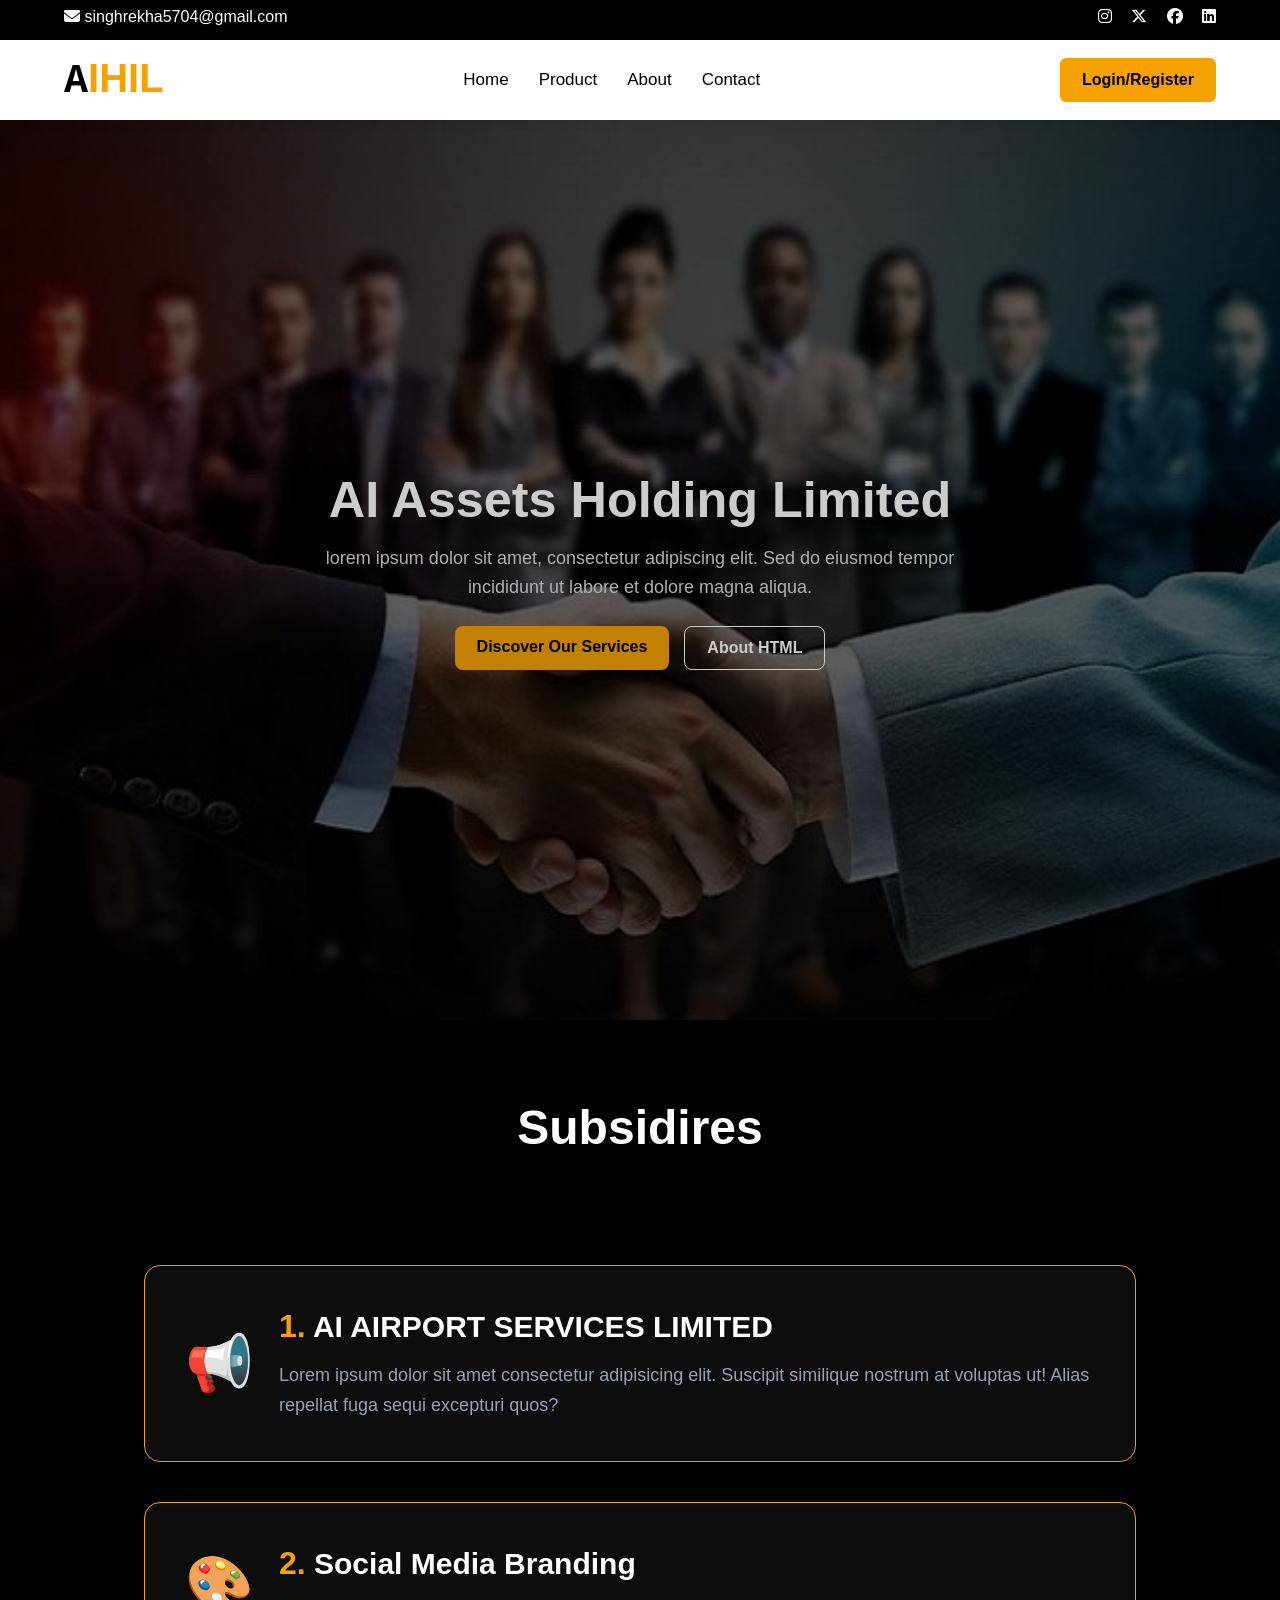
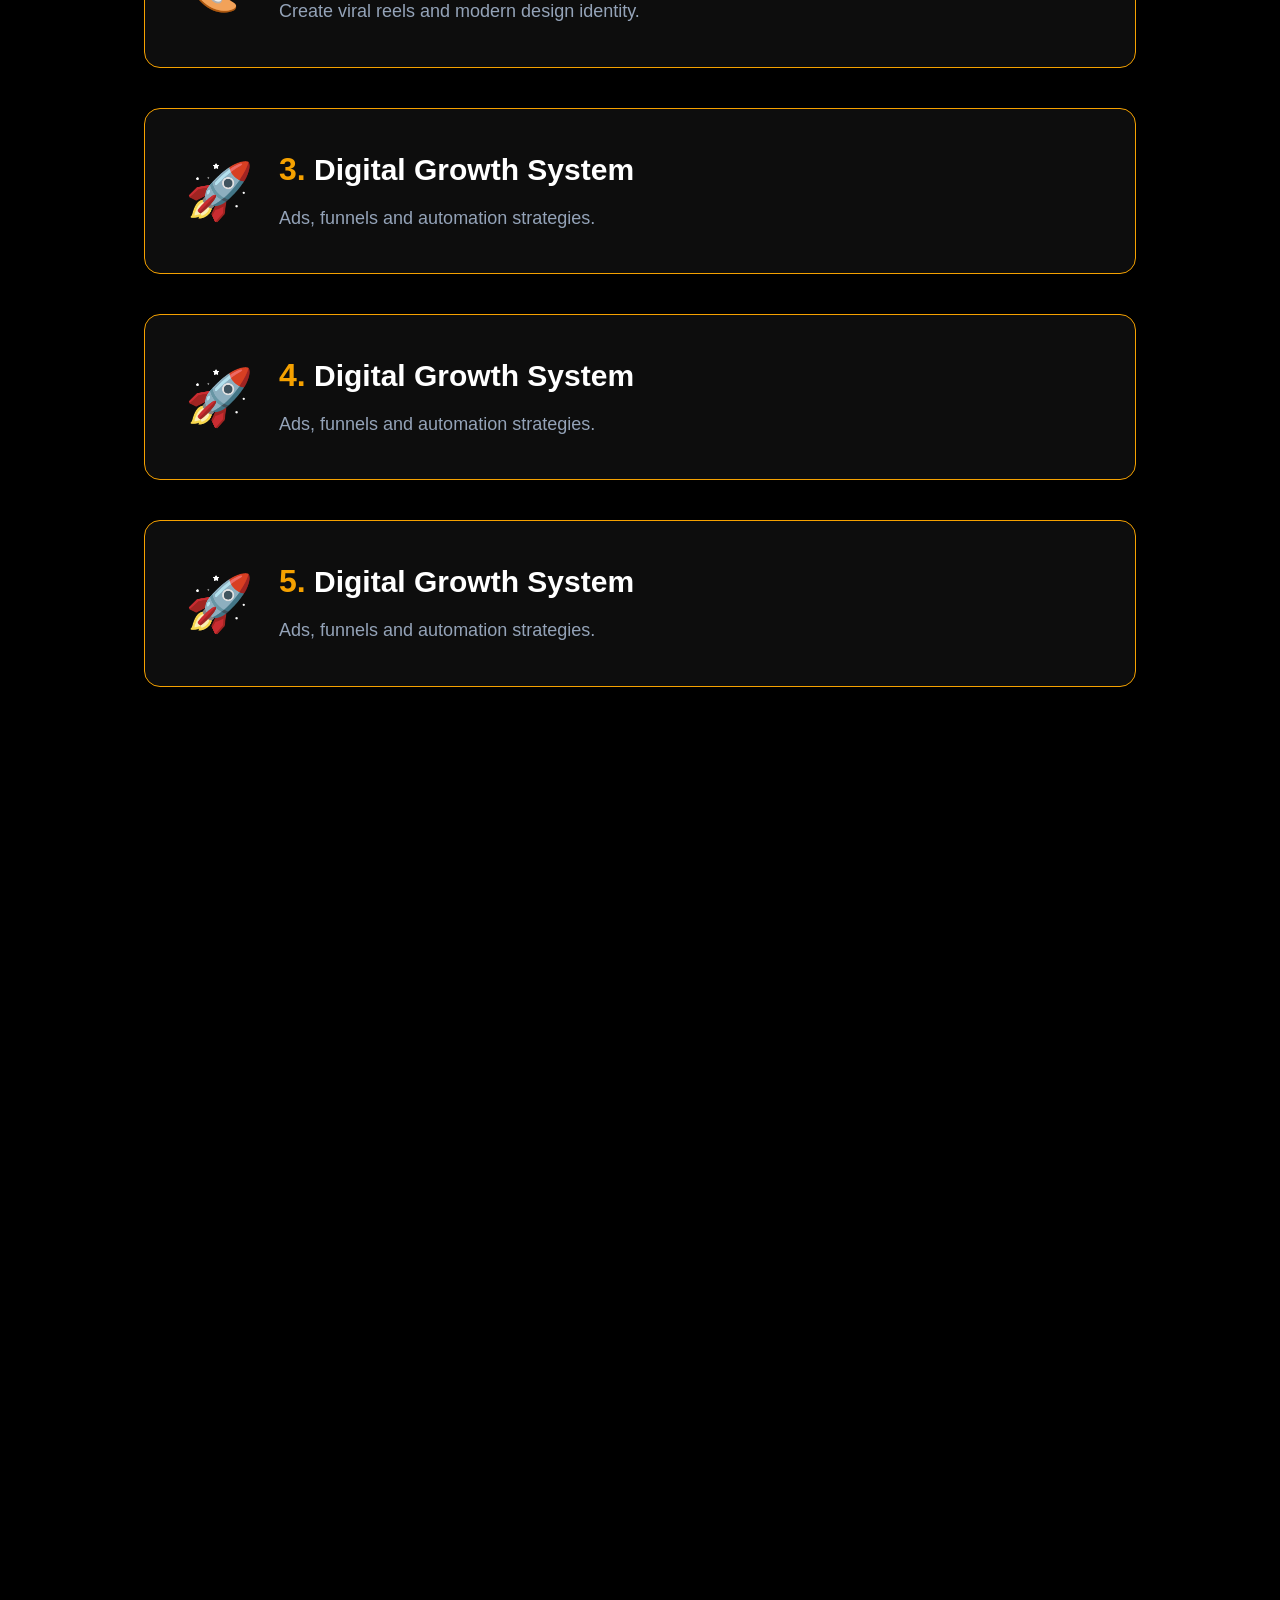
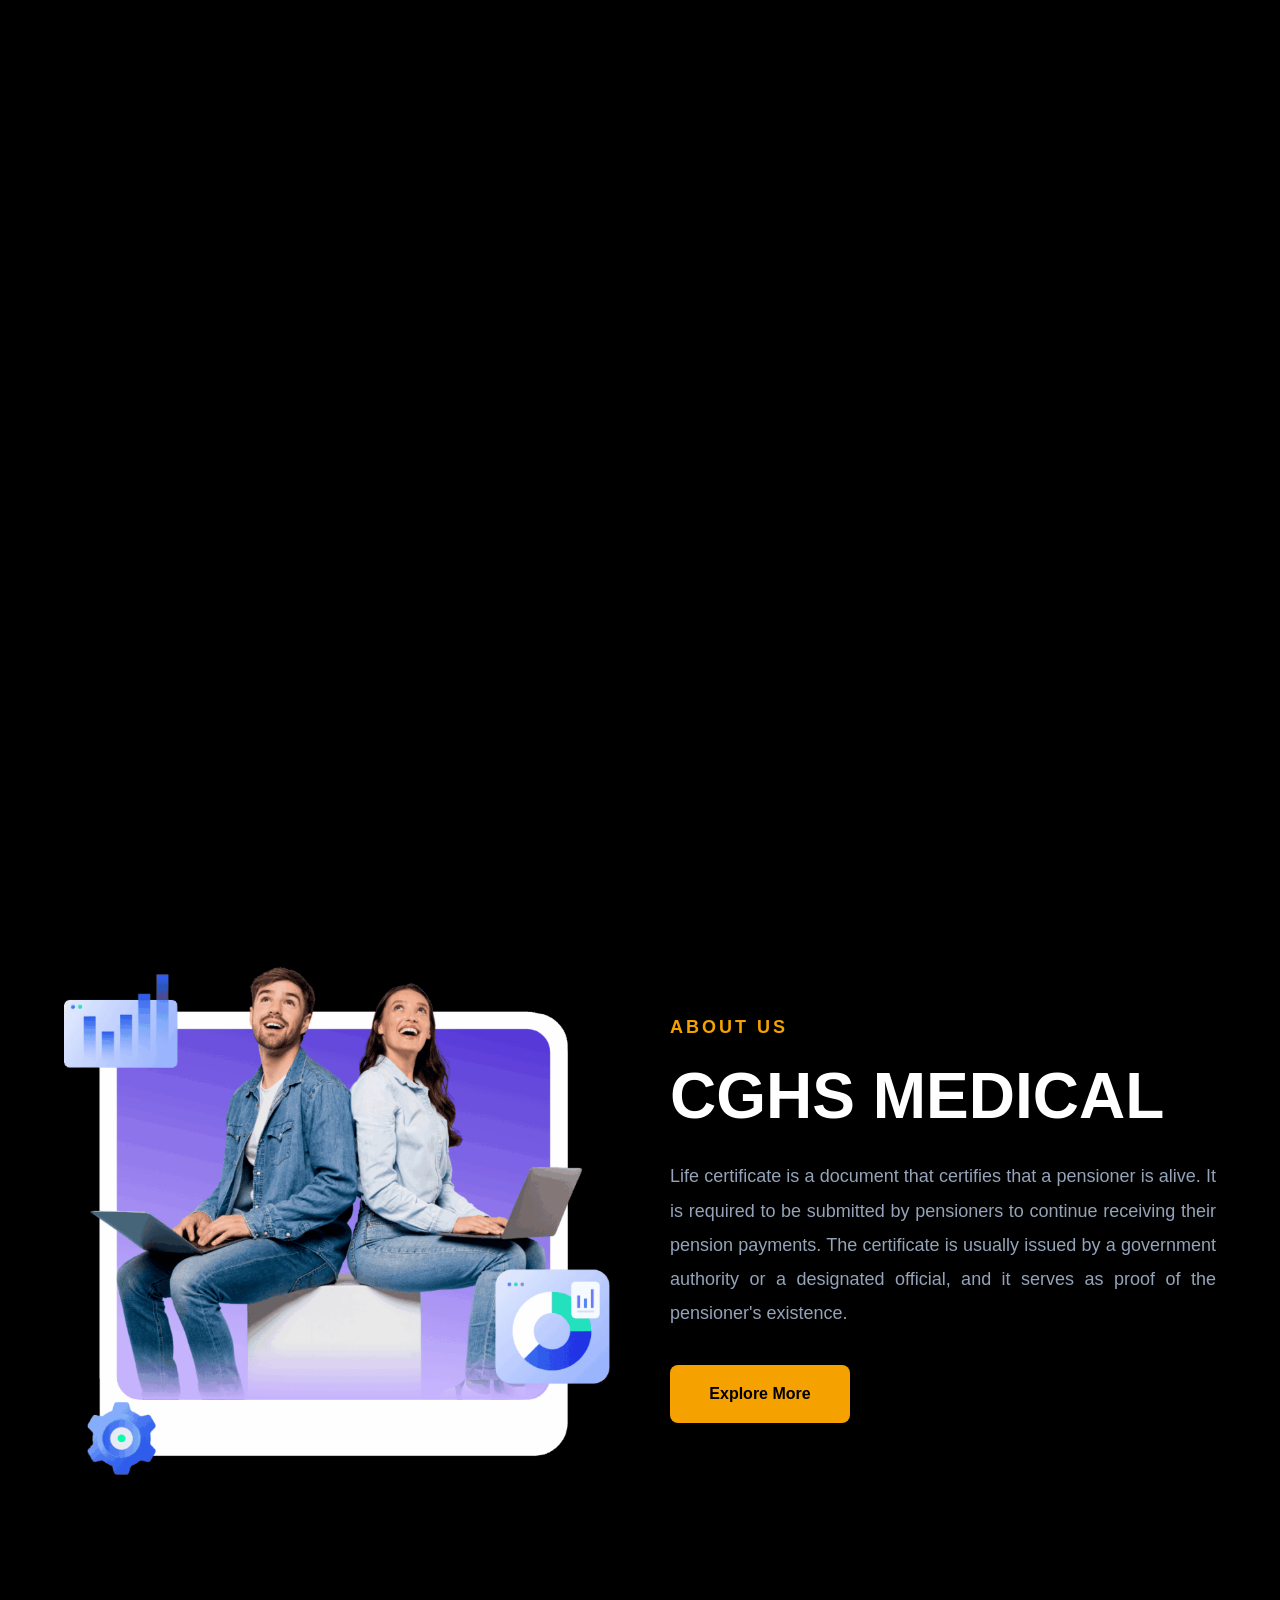
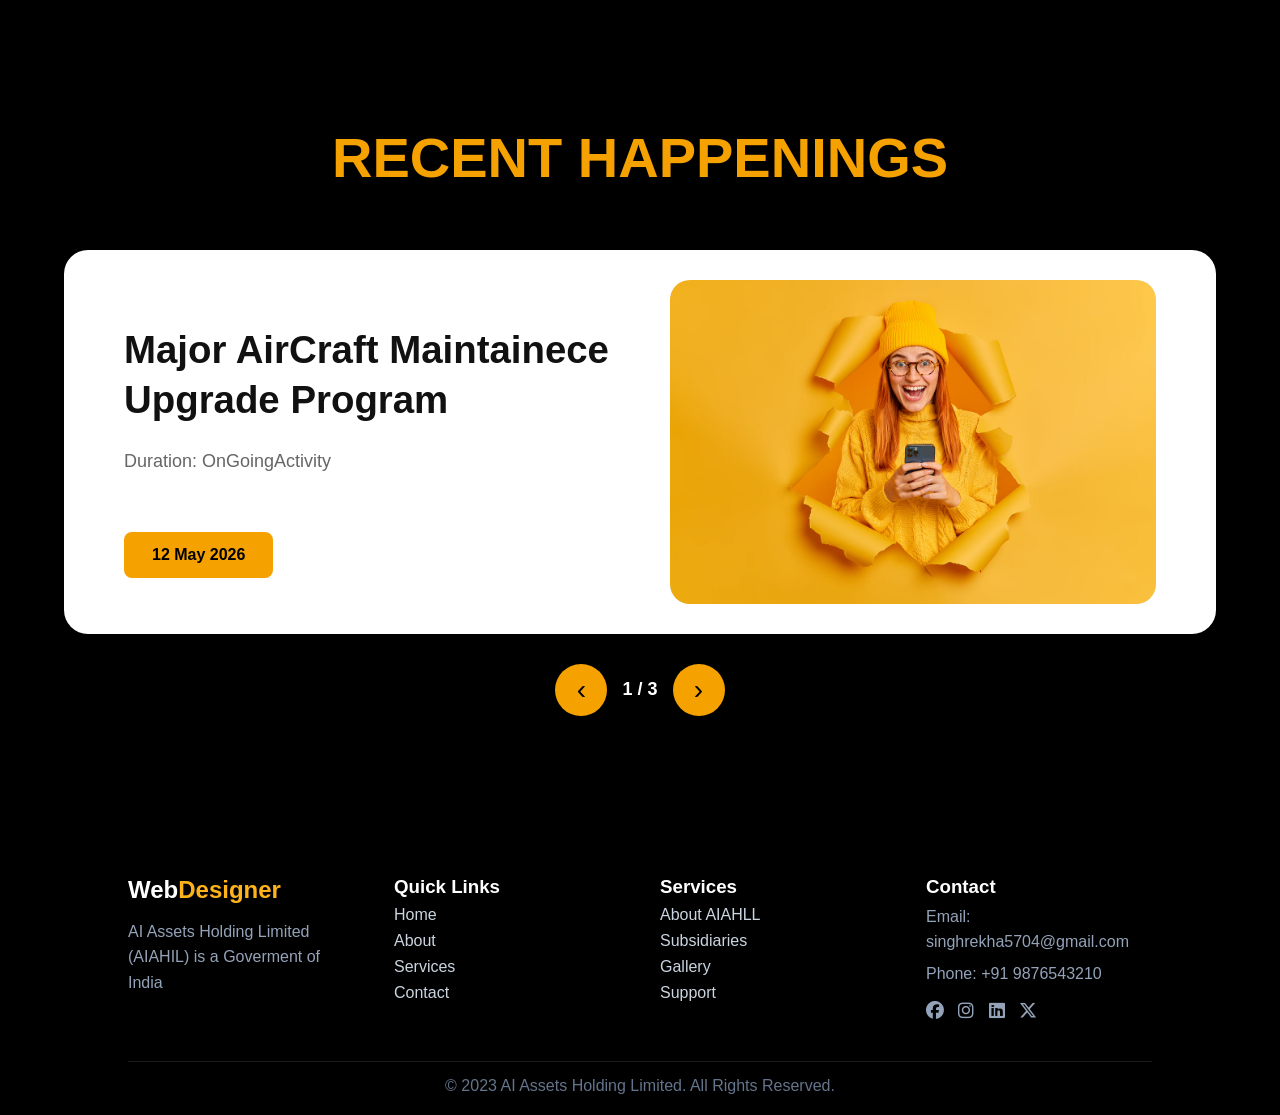
==== commit f779a087: "resonsive" ====
--- a/index.html
+++ b/index.html
@@ -117,7 +117,7 @@
         </div>
     </div>
 
-     <div class="stack-card card3">
+     <div class="stack-card card4">
         <div class="icon">🚀</div>
         <div>
             <!-- <span>MARKETING</span> -->
@@ -136,6 +136,8 @@
     </div>
 
 </section>
+
+
 <section class="about-sec-custom">
 
     <div class="about-wrapper-custom">
@@ -167,14 +169,12 @@
 
 </section>
 
-
+<!-- 
 <section class="ab-sec-v2">
 
     <div class="ab-wrapper-v2">
 
-        <div class="ab-label-v2">
-            <span>ABOUT US</span>
-        </div>
+        
 
         <div class="ab-content-v2">
 
@@ -194,7 +194,9 @@
 
     </div>
 
-</section>
+</section> -->
+
+
 <section class="portfolio-showcase-sec">
 <h1 class="recent_tittle">Recent Happenings</h1>
     <div class="portfolio-wrapper">
--- a/style.css
+++ b/style.css
@@ -1,165 +1,230 @@
 /* RESET */
-* {
-margin: 0;
-padding: 0;
-box-sizing: border-box;
-/* font-family: Arial; */
-font-family: Sora, sans-serif;
-}
+*{
+    margin:0;
+    padding:0;
+    box-sizing:border-box;
+    font-family:Sora,sans-serif;
+    /* background: #000; */
+}
+
 body{
-    background: #000;
-     /* background: radial-gradient(circle at top, #12213a, var(--bg)); */
-    color: var(--text);
-}
-
-.container {
-width: 90%;
-max-width: 1200px;
-margin: auto;
+    background:#000;
+    color:#fff;
+    padding-top:120px;
+}
+
+.container{
+    width:90%;
+    max-width:1200px;
+    margin:auto;
 }
 
 /* TOP BAR */
-.top-bar {
-background: black;
-color: white;
-padding: 8px 0;
-}
-
-.top-content {
-display: flex;
-justify-content: space-between;
-align-items: center;
-}
-
-.social i {
-margin-left: 10px;
-}
-
-/* NAVBAR */
-header {
-background: white;
-box-shadow: 0 2px 10px rgba(0,0,0,0.1);
-}
-
-.navbar {
-display: flex;
-justify-content: space-between;
-align-items: center;
-height: 80px;
-}
+.top-bar{
+    position:fixed;
+    top:0;
+    left:0;
+    width:100%;
+    background:#000;
+    color:#fff;
+    padding:8px 0;
+    z-index:1001;
+    height: 36px;
+}
+
+.top-content{
+    display:flex;
+    justify-content:space-between;
+    align-items:center;
+}
+
+.social i{
+    margin-left:15px;
+    cursor:pointer;
+}
+
+/* HEADER */
+header{
+    position:fixed;
+    top:40px;
+    left:0;
+    width:100%;
+    background:#fff;
+    z-index:1000;
+    box-shadow:0 2px 10px rgba(0,0,0,.1);
+}
+
+.navbar{
+    display:flex;
+    justify-content:space-between;
+    align-items:center;
+    height:80px;
+}
+
+/* LOGO */
 .logo h2{
-    color: black;
-    font-family: 'Courier New', Courier, monospace;
-    font-size: 40px;
-}
-
-/* LOGO */
-.logo span {
-color: #f5a100;
-font-size: 30px;
-font-family: 'Gill Sans', 'Gill Sans MT', Calibri, 'Trebuchet MS', sans-serif;
+    color:#000;
+    font-size:40px;
+    font-family:'Courier New', Courier, monospace;
+}
+
+.logo span{
+    color:#f5a100;
 }
 
 /* MENU */
-nav ul {
-display: flex;
-list-style: none;
-gap: 30px;
-}
-
-nav ul li a {
-text-decoration: none;
-color: #0d0d0d;
-font-weight: 500;
-font-size: 17.6px;
+nav ul{
+    display:flex;
+    list-style:none;
+    gap:30px;
+}
+
+nav ul li a{
+    text-decoration:none;
+    color:#000;
+    font-size:17px;
+    font-weight:500;
+    transition:.3s;
+}
+
+nav ul li a:hover{
+    color:#f5a100;
 }
 
 /* RIGHT */
-.right {
-display: flex;
-align-items: center;
-gap: 15px;
-}
-
-.login {
-/* background: #f5a100; */
-padding: 13px 20px;
-/* color: black; */
-/* font-weight: 600; */
- background: #f5a100;
-    color: #000;
- /* font-family: Sora, sans-serif; */
- border-radius: 6px;
-text-decoration: none;
-}
-
-/* ICONS (DEFAULT HIDDEN ON DESKTOP) */
+.right{
+    display:flex;
+    align-items:center;
+    gap:15px;
+}
+
+.login{
+    background:#f5a100;
+    color:#000;
+    padding:13px 22px;
+    border-radius:6px;
+    text-decoration:none;
+    font-weight:600;
+}
+
+/* BUTTONS */
 .open-btn,
-.close-btn {
-display: none;
-background: none;
-border: none;
-font-size: 22px;
-cursor: pointer;
-}
-
-/* ================= MOBILE ================= */
-@media (max-width: 992px) {
-
-nav {
-position: absolute;
-top: 80px;
-left: 0;
-width: 100%;
-background: white;
-max-height: 0;
-overflow: hidden;
-transition: 0.3s;
-}
-
-nav.active {
-max-height: 300px;
-}
-
-nav ul {
-flex-direction: column;
-padding: 20px;
-gap: 15px;
-}
-
-/* SHOW ONLY IN MOBILE */
-.open-btn,
-.close-btn {
-display: block;
-}
-
-/* CLOSE HIDDEN BY DEFAULT */
-.close-btn {
-display: none;
-}
-
-/* TOGGLE LOGIC */
-.menu-open .open-btn {
-display: none;
-}
-
-.menu-open .close-btn {
-display: block;
-}
-
-/* hide login in mobile (optional) */
-.login {
-display: none;
-}
-}
-
-.container {
-    width: 90%;
-    max-width: 1200px;
-    margin: auto;
-}
-
-
+.close-btn{
+    display:none;
+    background:none;
+    border:none;
+    font-size:24px;
+    cursor:pointer;
+}
+
+/* HERO */
+.hero{
+    min-height:70vh;
+    display:flex;
+    align-items:center;
+    justify-content:center;
+    text-align:center;
+}
+
+.hero h1{
+    font-size:60px;
+    margin-bottom:15px;
+}
+
+.hero p{
+    color:#ccc;
+    font-size:18px;
+}
+
+/* MOBILE */
+@media(max-width:992px){
+
+    body{
+        padding-top:120px;
+    }
+
+    .login{
+        display:none;
+    }
+
+    .open-btn,
+    .close-btn{
+        display:block;
+    }
+
+    .close-btn{
+        display:none;
+    }
+
+    .menu-open .open-btn{
+        display:none;
+    }
+
+    .menu-open .close-btn{
+        display:block;
+    }
+
+    nav{
+        position:fixed;
+        top:120px;
+        left:0;
+        width:100%;
+        background:#fff;
+        max-height:0;
+        overflow:hidden;
+        transition:.4s ease;
+        z-index:999;
+    }
+
+    nav.active{
+        max-height:350px;
+    }
+
+    nav ul{
+        flex-direction:column;
+        gap:20px;
+        padding:25px;
+    }
+
+    .top-content{
+        font-size:13px;
+    }
+
+    .logo h2{
+        font-size:32px;
+    }
+
+    .hero h1{
+        font-size:38px;
+    }
+}
+
+@media(max-width:576px){
+
+    .social{
+        display:none;
+    }
+
+    .top-content{
+        justify-content:center;
+    }
+
+    .navbar{
+        height:70px;
+    }
+
+    header{
+        top:36px;
+    }
+
+    nav{
+        top:106px;
+    }
+
+    .hero h1{
+        font-size:30px;
+    }
+}
 
 .hero {
     height: 100vh;
@@ -254,195 +319,358 @@
 }
 
 .hero_tittle{
-    text-align: center;
-    color: #f5a100;
-    font-size: 50px;
-    margin: 40px 0;
-    text-transform: uppercase;
-}
-
-.stack-wrapper {
-    position: relative;
-    height: 250vh; 
-    background: #000;
-    padding-top: 80px;
-}
-
-/* CARD BASE STYLE */
-.stack-card {
-    position: sticky;
-    top: 100px;
-
-    width: 80%;
-    margin: 0 auto 40px;
-    padding: 50px;
-
-    display: flex;
-    align-items: center;
-    gap: 20px;
-
-    border-radius: 14px;
-    background: #0d0d0d;
-    border: 1px solid #f5a100;
-
-    color: white;
-    transition: 0.4s ease;
-}
-
-/* ICON */
-.icon {
-    font-size: 50px;
-    color: #f5a100;
-}
-
-/* TEXT */
-.stack-card span {
-    color: #f5a100;
-    font-size: 30px;
-    font-weight: bold;
-}
-
-.stack-card h2 {
-    margin: 5px 0;
-    font-size: 30px;
-    /* font-family: Sora, sans-serif; */
-}
-
-.stack-card p {
-    color: #94a3b8;
-    font-size: 18px;
-    line-height: 1.5;
-    /* font-family: Sora, sans-serif; */
-}
-
-
-.stack-wrapper {
-    position: relative;
-    height: 320vh; 
-    background: #000;
-    padding-top: 80px;
-}
-
-
-.card1,
-.card2,
-.card3 {
-    margin-top: 0 !important;
-}
-
-/* STACK CONTROL */
-.card1 { z-index: 1; }
-.card2 { z-index: 2; }
-.card3 { z-index: 3; }
-
-
-.about-sec-custom {
+    text-align:center;
+    color:#fff;
+    font-size:48px;
+    margin:80px 0 30px;
+}
+
+.stack-wrapper{
+    position:relative;
+    min-height:320vh;
     background:#000;
-    min-height:100vh;
+    padding:80px 20px;
+}
+
+/* CARD */
+.stack-card{
+    position:sticky;
+    top:100px;
+
+    width:80%;
+    max-width:1100px;
+
+    margin:0 auto 40px;
+    padding:40px;
+
     display:flex;
     align-items:center;
-    padding:80px 120px;
-}
-
-
-.about-wrapper-custom {
+    gap:25px;
+
+    border-radius:16px;
+    background:#0d0d0d;
+    border:1px solid #f5a100;
+
+    color:#fff;
+}
+
+/* ICON */
+.icon{
+    font-size:55px;
+    flex-shrink:0;
+}
+
+/* TEXT */
+.stack-card span{
+    color:#f5a100;
+    font-size:32px;
+    font-weight:700;
+}
+
+.stack-card h2{
+    font-size:30px;
+    margin-bottom:12px;
+    line-height:1.3;
+}
+
+.stack-card p{
+    color:#94a3b8;
+    font-size:18px;
+    line-height:1.7;
+}
+
+/* STACK ORDER */
+.card1{z-index:1;}
+.card2{z-index:2;}
+.card3{z-index:3;}
+.card4{z-index:4;}
+.card5{z-index:5;}
+
+
+/* ========================= */
+/* LARGE LAPTOP */
+/* ========================= */
+
+@media (max-width:1200px){
+
+    .stack-card{
+        width:90%;
+        padding:35px;
+    }
+
+    .stack-card h2{
+        font-size:26px;
+    }
+
+}
+
+/* ========================= */
+/* TABLET */
+/* ========================= */
+
+@media (max-width:992px){
+
+    .hero_tittle{
+        font-size:40px;
+    }
+
+    .stack-wrapper{
+        min-height:auto;
+        padding:60px 20px;
+    }
+
+    .stack-card{
+        width:95%;
+        padding:30px;
+        top:90px;
+    }
+
+    .icon{
+        font-size:45px;
+    }
+
+    .stack-card h2{
+        font-size:24px;
+    }
+
+    .stack-card p{
+        font-size:16px;
+    }
+
+}
+
+/* ========================= */
+/* MOBILE */
+/* ========================= */
+
+@media (max-width:768px){
+
+    .hero_tittle{
+        font-size:34px;
+    }
+
+    .stack-wrapper{
+        min-height:auto;
+        padding:40px 15px;
+    }
+
+    .stack-card{
+        position:relative; /* sticky remove */
+        top:auto;
+
+        width:100%;
+        margin-bottom:20px;
+
+        flex-direction:column;
+        text-align:center;
+
+        padding:25px 20px;
+        gap:15px;
+    }
+
+    .icon{
+        font-size:42px;
+    }
+
+    .stack-card span{
+        font-size:24px;
+    }
+
+    .stack-card h2{
+        font-size:20px;
+    }
+
+    .stack-card p{
+        font-size:15px;
+        line-height:1.6;
+    }
+}
+
+/* ========================= */
+/* SMALL MOBILE */
+/* ========================= */
+
+@media (max-width:480px){
+
+    .hero_tittle{
+        font-size:34px;
+        font-family: Sora, sans-serif;
+        margin-top: 30px;
+        margin-bottom: 0px;
+        text-transform: uppercase;
+        color: #f5a100;;
+    }
+
+    .stack-card{
+        padding:20px 15px;
+        border-radius:12px;
+    }
+
+    .icon{
+        font-size:36px;
+    }
+
+    .stack-card h2{
+        font-size:18px;
+    }
+
+    .stack-card p{
+        font-size:14px;
+    }
+}
+.about-sec-custom{
+    background:#000;
     width:100%;
+    padding:100px 0;
+    overflow:hidden;
+}
+
+.about-wrapper-custom{
+    width:90%;
     max-width:1400px;
     margin:auto;
+
     display:flex;
     align-items:center;
     justify-content:space-between;
-    gap:80px;
-}
-
-.about-img-custom {
+    gap:60px;
+}
+
+/* IMAGE */
+.about-img-custom{
     flex:1;
     display:flex;
     justify-content:center;
 }
 
-.about-img-custom img {
+.about-img-custom img{
     width:100%;
     max-width:650px;
+    height:auto;
     display:block;
-}
-
-.about-text-custom {
+    object-fit:cover;
+}
+
+/* CONTENT */
+.about-text-custom{
     flex:1;
-    max-width:600px;
-}
-
-.about-tag-custom {
+    max-width:650px;
+}
+
+.about-tag-custom{
+    display:block;
     color:#f5a100;
     font-size:18px;
-    font-weight:500;
+    font-weight:600;
     letter-spacing:3px;
-    text-transform:uppercase;
-/* font-family: Sora, sans-serif; */
-    display:block;
-    margin-bottom:30px;
-}
-
-.about-text-custom h1 {
+    margin-bottom:20px;
+}
+
+.about-text-custom h1{
     color:#fff;
     font-size:64px;
-    line-height:1.15;
-    font-weight:700;
-    text-transform:uppercase;
-}
-
-.about-text-custom p {
+    line-height:1.2;
+    margin-bottom:25px;
+}
+
+.about-text-custom p{
     color:#94a3b8;
-    font-size:20px;
-    line-height:2;
-    text-align: justify;
-    margin-bottom:40px;
-}
-
-
-.about-btn-custom {
+    font-size:18px;
+    line-height:1.9;
+    text-align:justify;
+    margin-bottom:35px;
+}
+
+.about-btn-custom{
     display:inline-flex;
     align-items:center;
     justify-content:center;
-    padding:18px 30px;
+
+    min-width:180px;
+    height:58px;
+
     background:#f5a100;
     color:#000;
     text-decoration:none;
-    border-radius:10px;
-    font-size:17px;
-    font-weight:bold;
-    transition:.3s;
-}
-
-.about-btn-custom:hover {
-    background:#ffcf55;
-    transform:translateY(-3px);
-}
-
-@media(max-width:992px){
+    font-weight:700;
+    border-radius:8px;
+
+    transition:.3s ease;
+}
+
+.about-btn-custom:hover{
+    transform:translateY(-4px);
+}
+
+/* ========================= */
+/* LARGE LAPTOP */
+/* ========================= */
+
+@media (max-width:1200px){
+
+    .about-wrapper-custom{
+        gap:40px;
+    }
+
+    .about-text-custom h1{
+        font-size:54px;
+    }
+
+    .about-text-custom p{
+        font-size:17px;
+    }
+}
+
+/* ========================= */
+/* LAPTOP */
+/* ========================= */
+
+@media (max-width:992px){
+
+    .about-sec-custom{
+        padding:80px 0;
+    }
 
     .about-wrapper-custom{
         flex-direction:column;
         text-align:center;
     }
 
+    .about-text-custom{
+        max-width:100%;
+    }
+
     .about-text-custom h1{
         font-size:46px;
     }
 
     .about-text-custom p{
-        font-size:18px;
-    }
+        text-align:center;
+        font-size:17px;
+    }
+
+    .about-img-custom img{
+        max-width:500px;
+    }
+}
+
+/* ========================= */
+/* TABLET */
+/* ========================= */
+
+@media (max-width:768px){
 
     .about-sec-custom{
-        padding:60px 25px;
-    }
-}
-
-@media(max-width:576px){
+        padding:70px 0;
+    }
+
+    .about-wrapper-custom{
+        width:92%;
+        gap:30px;
+    }
 
     .about-text-custom h1{
-        font-size:34px;
+        font-size:38px;
     }
 
     .about-text-custom p{
@@ -453,11 +681,71 @@
     .about-btn-custom{
         width:170px;
         height:54px;
-        font-size:18px;
-    }
-}
-
-
+        font-size:15px;
+    }
+}
+
+/* ========================= */
+/* MOBILE */
+/* ========================= */
+
+@media (max-width:576px){
+
+    .about-sec-custom{
+        padding:60px 0;
+    }
+
+    .about-wrapper-custom{
+        width:95%;
+        gap:25px;
+    }
+
+    .about-img-custom img{
+        max-width:100%;
+    }
+
+    .about-tag-custom{
+        font-size:14px;
+        letter-spacing:2px;
+    }
+
+    .about-text-custom h1{
+        font-size:38px;
+        line-height:1.3;
+    }
+
+    .about-text-custom p{
+        font-size:15px;
+        line-height:1.7;
+        text-align:left;
+    }
+
+    .about-btn-custom{
+        width:160px;
+        height:50px;
+        font-size:14px;
+    }
+}
+
+/* ========================= */
+/* SMALL MOBILE */
+/* ========================= */
+
+@media (max-width:400px){
+
+    .about-text-custom h1{
+        font-size:px;
+    }
+
+    .about-text-custom p{
+        font-size:14px;
+    }
+
+    .about-btn-custom{
+        width:150px;
+        height:48px;
+    }
+}
 .p-hero{
     min-height:100vh;
     display:flex;
@@ -970,4 +1258,274 @@
     text-transform: uppercase;
     /* font-family: 'Courier New', Courier, monospace; */
     /* background: none; */
+}
+
+/* ==========================
+   RECENT HAPPENINGS SECTION
+========================== */
+
+.portfolio-showcase-sec{
+    background:#000;
+    padding:100px 0;
+}
+
+.portfolio-wrapper{
+    width:90%;
+    max-width:1300px;
+    margin:auto;
+}
+
+/* TITLE */
+
+.recent_tittle{
+    text-align:center;
+    color:#f5a100;
+    font-size:clamp(2rem,5vw,3.5rem);
+    margin-bottom:60px;
+    text-transform:uppercase;
+}
+
+/* SLIDES */
+
+.portfolio-slide{
+    display:none;
+}
+
+.portfolio-slide.active-slide{
+    display:block;
+}
+
+/* CARD */
+
+.portfolio-slide-box{
+    background:#fff;
+    border-radius:24px;
+    padding: 30px 60px;
+
+    display:flex;
+    align-items:center;
+    justify-content:space-between;
+    gap:60px;
+}
+
+/* LEFT CONTENT */
+
+.portfolio-info{
+    flex:1;
+}
+
+.portfolio-info h2{
+    color:#111;
+    font-size:clamp(1.8rem,3vw,3rem);
+    line-height:1.3;
+    margin-bottom:20px;
+}
+
+.portfolio-info p{
+    color:#666;
+    font-size:18px;
+    line-height:1.8;
+    margin-bottom:25px;
+}
+
+.portfolio-link-btn{
+    display:inline-flex;
+    align-items:center;
+    justify-content:center;
+
+    padding:14px 28px;
+    border-radius:8px;
+
+    background:#f5a100;
+    color:#000;
+
+    text-decoration:none;
+    font-weight:700;
+    transition:.3s ease;
+}
+
+.portfolio-link-btn:hover{
+    transform:translateY(-3px);
+}
+
+/* IMAGE */
+
+.portfolio-image-area{
+    flex:1;
+}
+
+.portfolio-image-card{
+    overflow:hidden;
+    border-radius:20px;
+}
+
+.portfolio-image-card img{
+    width:100%;
+    height:100%;
+    display:block;
+    object-fit:cover;
+    transition:.4s ease;
+}
+
+.portfolio-image-card:hover img{
+    transform:scale(1.05);
+}
+
+/* NAVIGATION */
+
+.portfolio-navigation{
+    margin-top:30px;
+    display:flex;
+    justify-content:center;
+    align-items:center;
+    gap:15px;
+}
+
+.portfolio-nav-btn{
+    width:52px;
+    height:52px;
+    border:none;
+    border-radius:50%;
+
+    background:#f5a100;
+    color:#000;
+
+    font-size:28px;
+    cursor:pointer;
+    transition:.3s;
+}
+
+.portfolio-nav-btn:hover{
+    transform:scale(1.08);
+}
+
+#portfolioCounter{
+    color:#fff;
+    font-size:18px;
+    font-weight:600;
+}
+
+/* ==========================
+   LAPTOP
+========================== */
+
+@media (max-width:1200px){
+
+    .portfolio-slide-box{
+        padding:45px;
+        gap:40px;
+    }
+
+    .portfolio-info p{
+        font-size:17px;
+    }
+}
+
+/* ==========================
+   TABLET
+========================== */
+
+@media (max-width:992px){
+
+    .portfolio-slide-box{
+        flex-direction:column;
+        text-align:center;
+        padding:40px;
+    }
+
+    .portfolio-info{
+        width:100%;
+    }
+
+    .portfolio-info p{
+        max-width:100%;
+    }
+
+    .portfolio-image-area{
+        width:100%;
+    }
+
+    .portfolio-image-card{
+        max-width:600px;
+        margin:auto;
+    }
+}
+
+/* ==========================
+   MOBILE
+========================== */
+
+@media (max-width:768px){
+
+    .portfolio-showcase-sec{
+        padding:0px 0;
+    }
+
+    .portfolio-wrapper{
+        width:92%;
+    }
+
+    .portfolio-slide-box{
+        padding:30px 20px;
+        gap:30px;
+        border-radius:18px;
+    }
+
+    .portfolio-info h2{
+        font-size:28px;
+    }
+
+    .portfolio-info p{
+        font-size:15px;
+        line-height:1.7;
+    }
+
+    .portfolio-link-btn{
+        width:100%;
+        max-width:220px;
+    }
+
+    .portfolio-nav-btn{
+        width:45px;
+        height:45px;
+        font-size:24px;
+    }
+}
+
+/* ==========================
+   SMALL MOBILE
+========================== */
+
+@media (max-width:480px){
+
+    .recent_tittle{
+        margin-bottom:35px;
+        margin-bottom: 20px;
+        margin-top: 0px;
+    }
+
+    .portfolio-slide-box{
+        padding:20px 15px;
+    }
+
+    .portfolio-info h2{
+        font-size:24px;
+        line-height:1.4;
+        margin-bottom: 0px;
+    }
+
+    .portfolio-info p{
+        font-size:17px;
+    }
+
+    .portfolio-link-btn{
+        width:100%;
+        font-size:14px;
+        padding:12px;
+        margin-top: 0px;
+    }
+
+    #portfolioCounter{
+        font-size:15px;
+    }
 }
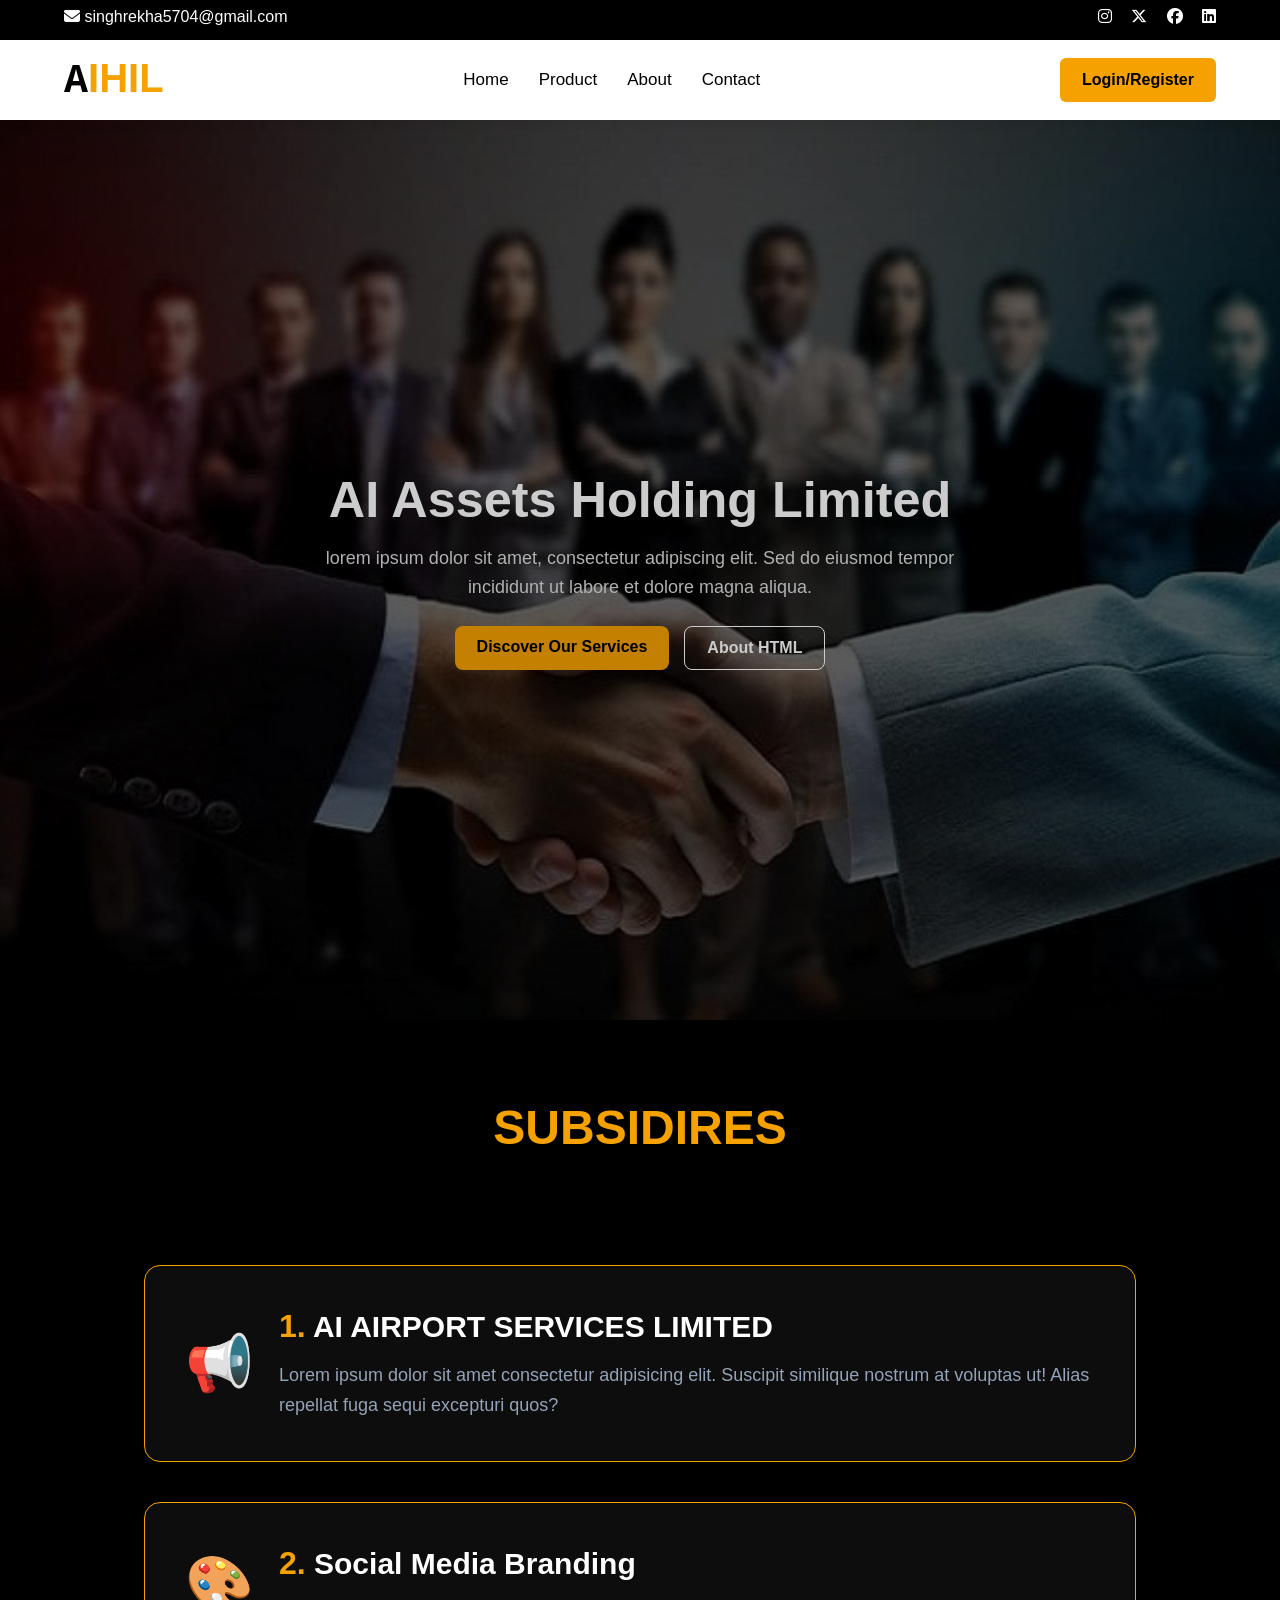
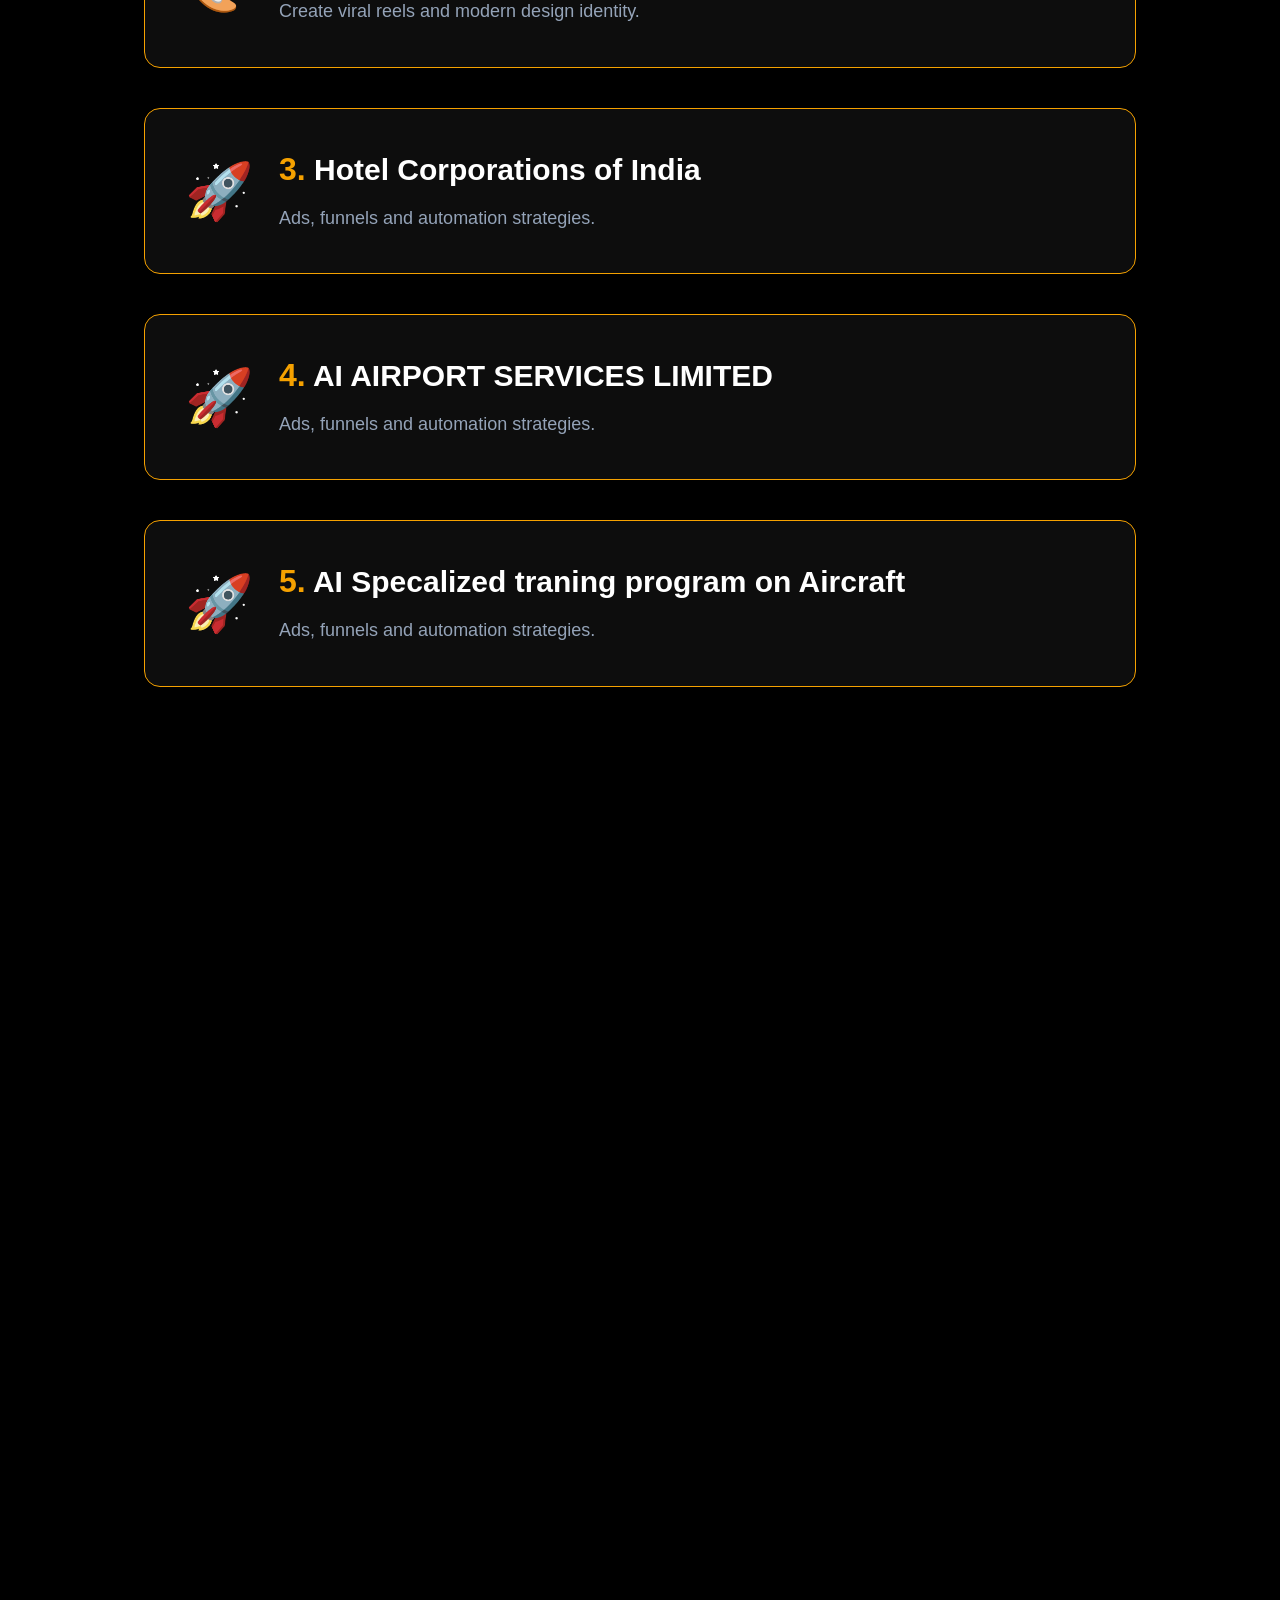
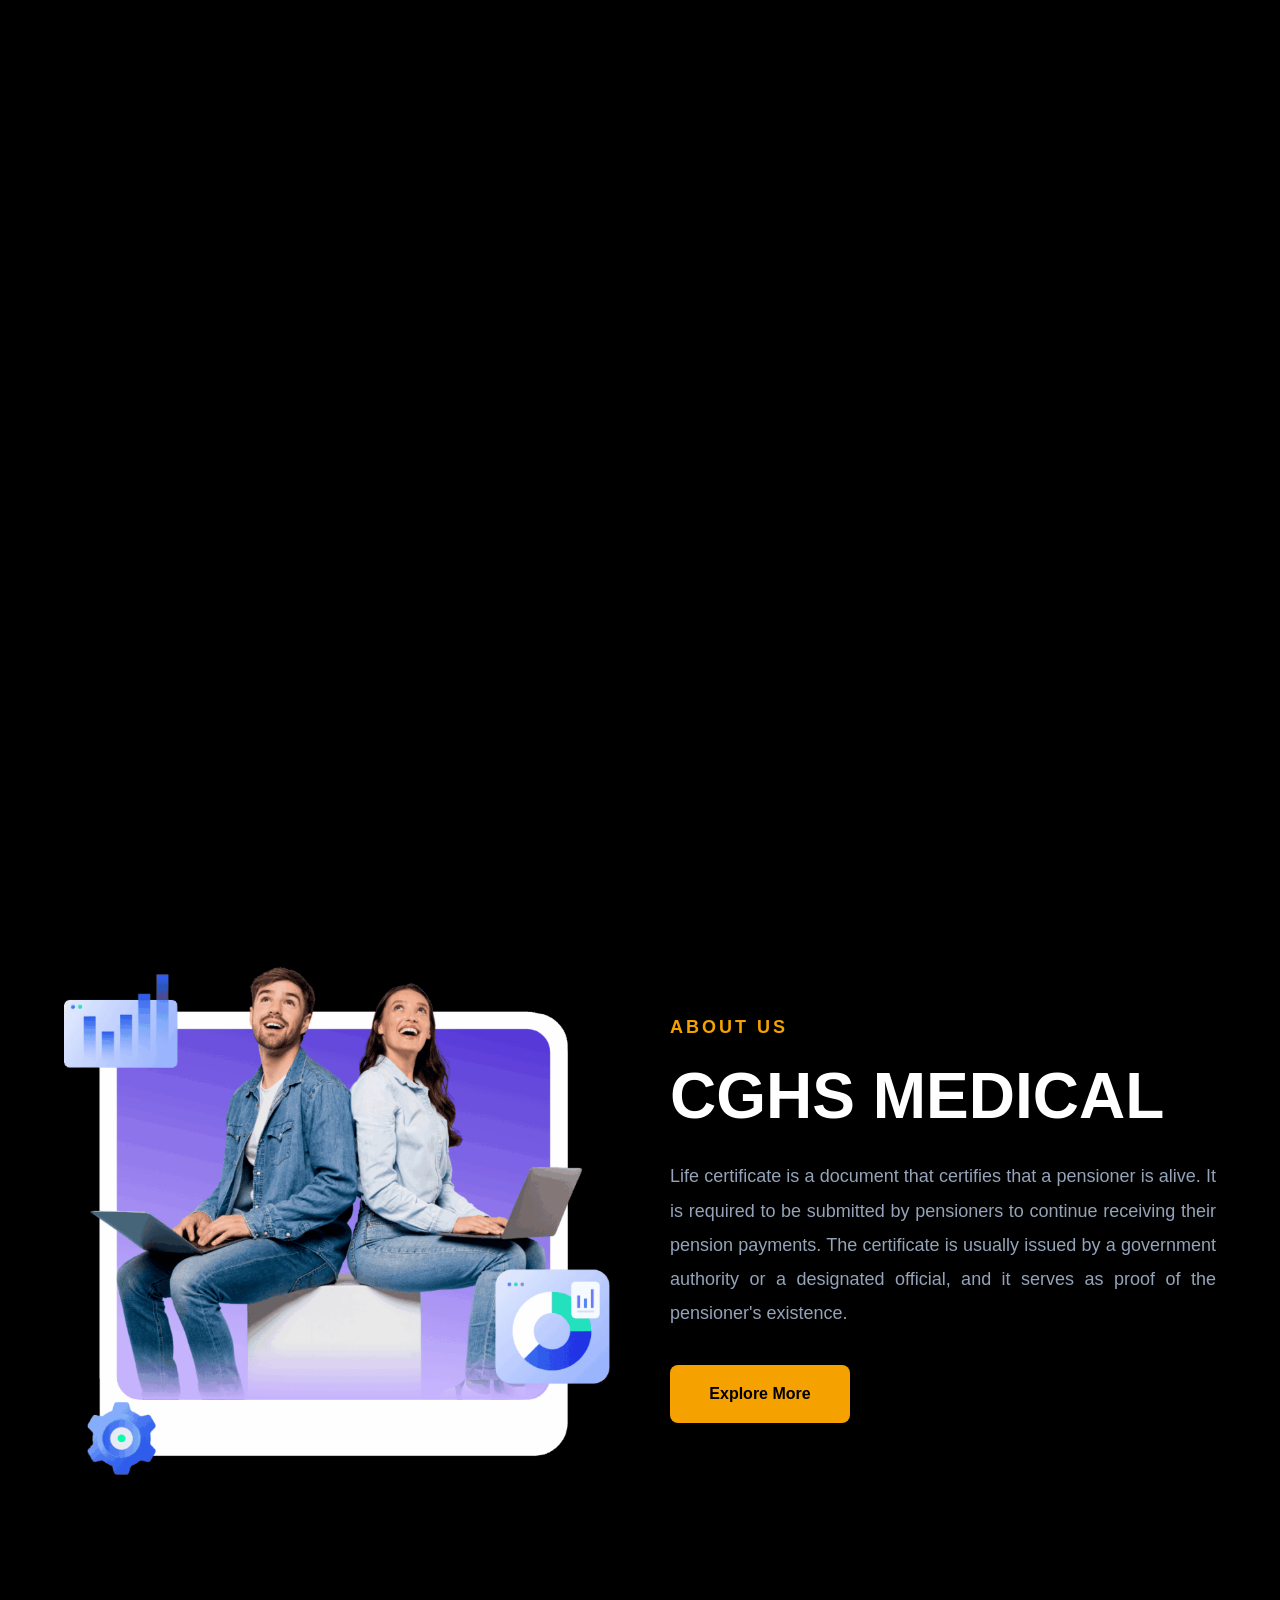
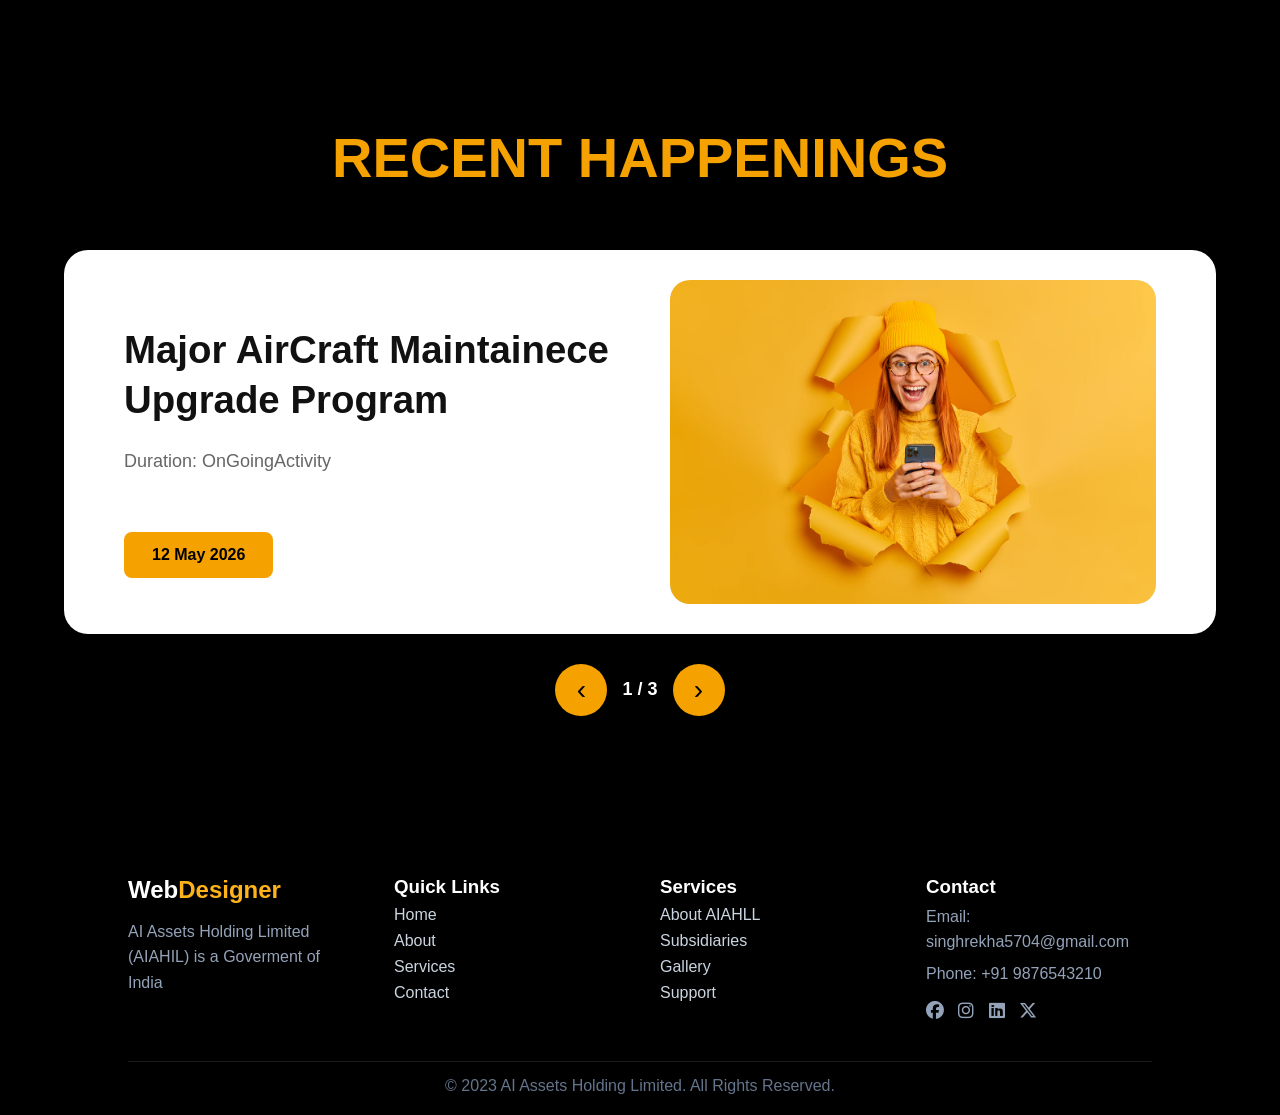
==== commit d0aadbcb: "change" ====
--- a/index.html
+++ b/index.html
@@ -112,16 +112,16 @@
         <div class="icon">🚀</div>
         <div>
             <!-- <span>MARKETING</span> -->
-            <h2><span>3.</span> Digital Growth System</h2>
+            <h2><span>3.</span> Hotel Corporations of India </h2>
             <p>Ads, funnels and automation strategies.</p>
         </div>
     </div>
 
-     <div class="stack-card card4">
+     <div class="stack-card card4" >
         <div class="icon">🚀</div>
         <div>
             <!-- <span>MARKETING</span> -->
-            <h2><span>4.</span> Digital Growth System</h2>
+            <h2><span>4.</span> AI AIRPORT SERVICES LIMITED</h2>
             <p>Ads, funnels and automation strategies.</p>
         </div>
     </div>
@@ -130,7 +130,7 @@
         <div class="icon">🚀</div>
         <div>
             <!-- <span>MARKETING</span> -->
-            <h2><span>5.</span> Digital Growth System</h2>
+            <h2><span>5.</span> AI Specalized traning program on Aircraft</h2>
             <p>Ads, funnels and automation strategies.</p>
         </div>
     </div>
@@ -168,33 +168,6 @@
     </div>
 
 </section>
-
-<!-- 
-<section class="ab-sec-v2">
-
-    <div class="ab-wrapper-v2">
-
-        
-
-        <div class="ab-content-v2">
-
-            <h2>
-               AI ASSETS HOLDING LIMITED (AIAHIL) is a Government of India enterprise, established in 2023, with the mission to drive innovation and growth in the AI sector. 
-            </h2>
-
-            <p>
-                Lorem ipsum dolor sit, amet consectetur adipisicing elit. Rerum provident fugit aperiam eius autem error necessitatibus ad eligendi dicta fugiat molestiae minus sapiente harum recusandae eveniet voluptatibus voluptas, magnam sunt.</p>
-
-            <a href="#" class="ab-btn-v2">
-               Explore MOre
-                <span>↗</span>
-            </a>
-
-        </div>
-
-    </div>
-
-</section> -->
 
 
 <section class="portfolio-showcase-sec">
--- a/style.css
+++ b/style.css
@@ -118,7 +118,7 @@
 }
 
 /* HERO */
-.hero{
+/* .hero{
     min-height:70vh;
     display:flex;
     align-items:center;
@@ -134,7 +134,7 @@
 .hero p{
     color:#ccc;
     font-size:18px;
-}
+} */
 
 /* MOBILE */
 @media(max-width:992px){
@@ -320,7 +320,8 @@
 
 .hero_tittle{
     text-align:center;
-    color:#fff;
+    color:#f5a100;
+    text-transform: uppercase;
     font-size:48px;
     margin:80px 0 30px;
 }
@@ -746,237 +747,7 @@
         height:48px;
     }
 }
-.p-hero{
-    min-height:100vh;
-    display:flex;
-    align-items:center;
-    background: radial-gradient(circle at top, #1b2a4a, #0b1220);
-    color:#fff;
-    padding:20px 5%;
-    position:relative;
-    overflow:hidden;
-}
-
-.p-container{
-    display:flex;
-    align-items:center;
-    justify-content:space-between;
-    gap:60px;
-    width:100%;
-}
-
-/* LEFT */
-.p-left{
-    flex:1;
-}
-
-.p-badge{
-    display:inline-block;
-    padding:6px 14px;
-    background:rgba(56,189,248,0.1);
-    border:1px solid rgba(56,189,248,0.3);
-    color:#f5a100;
-    border-radius:20px;
-    font-size:12px;
-    margin-bottom:20px;
-    letter-spacing:2px;
-}
-
-.p-left p{
-    color:#f5a100;
-    font-size:16px;
-    max-width:500px;
-    margin-bottom:25px;
-    line-height:1.6;
-}
-
-/* BUTTONS */
-.p-actions{
-    display:flex;
-    gap:15px;
-    margin-bottom:40px;
-}
-
-.p-btn{
-    padding:12px 22px;
-    border-radius:10px;
-    text-decoration:none;
-    font-weight:600;
-    transition:0.3s;
-}
-
-.p-btn.primary{
-    background:#f5a100;
-    color:#0b1220;
-}
-
-.p-btn.primary:hover{
-    background:#ffb31a;
-}
-
-.p-btn.outline{
-    border:1px solid rgba(255,255,255,0.2);
-    color:#fff;
-}
-
-.p-btn.outline:hover{
-    background:rgba(255,255,255,0.05);
-}
-
-
-/* RIGHT IMAGE */
-.p-right{
-    flex:1;
-    position:relative;
-    display:flex;
-    justify-content:center;
-}
-
-.p-image-card{
-    width:420px;
-    border-radius:20px;
-    overflow:hidden;
-    border:1px solid rgba(255,255,255,0.1);
-    box-shadow:0 20px 60px rgba(0,0,0,0.5);
-}
-
-.p-image-card img{
-    width:100%;
-    height:100%;
-    object-fit:cover;
-    display:block;
-}
-
-/* GLOW EFFECT */
-.p-glow{
-    position:absolute;
-    width:300px;
-    height:300px;
-    background:#38bdf8;
-    filter:blur(120px);
-    opacity:0.25;
-    top:20%;
-    right:10%;
-}
-
-/* RESPONSIVE */
-@media(max-width:900px){
-    .p-container{
-        flex-direction:column;
-        text-align:center;
-    }
-
-    .p-left h1{
-        font-size:38px;
-    }
-
-    .p-actions{
-        justify-content:center;
-        flex-wrap:wrap;
-    }
-
-    .p-stats{
-        justify-content:center;
-        flex-wrap:wrap;
-    }
-
-    .p-image-card{
-        width:100%;
-        max-width:350px;
-    }
-}
-/* SECTION */
-.ab-sec-v2 {
-    background: #000;
-    color: #fff;
-    min-height: 100vh;
-    display: flex;
-    align-items: center;
-    padding: 100px 8%;
-}
-
-/* WRAPPER */
-.ab-wrapper-v2 {
-    width: 100%;
-    max-width: 1200px;
-    margin: auto;
-    display: grid;
-    grid-template-columns: 180px 1fr;
-    gap: 40px;
-}
-
-/* LEFT LABEL */
-.ab-label-v2 {
-    padding-top: 10px;
-}
-
-.ab-label-v2 span {
-    color: #f5a100;
-    font-size: 14px;
-    font-weight: 700;
-    letter-spacing: 1px;
-    text-transform: uppercase;
-}
-
-/* CONTENT */
-.ab-content-v2 {
-    max-width: 900px;
-}
-
-.ab-content-v2 h2 {
-    font-size: 2rem;
-    line-height: 1.35;
-    font-weight: 500;
-    margin-bottom: 24px;
-}
-
-.ab-content-v2 p {
-    font-size: 1.5rem;
-    line-height: 1.5;
-    color: #5f5f5f;
-    margin-bottom: 50px;
-}
-
-/* BUTTON */
-.ab-btn-v2 {
-    display: inline-flex;
-    align-items: center;
-    gap: 10px;
-    background: #f5a100;
-    color: #000;
-    text-decoration: none;
-    padding: 18px 30px;
-border-radius: 10px;
-    font-size: 18px;
-    font-weight: 600;
-    transition: 0.3s ease;
-}
-
-.ab-btn-v2:hover {
-    background: #ffb31a;
-    transform: translateY(-2px);
-}
-
-.ab-btn-v2 span {
-    font-size: 18px;
-}
-
-/* RESPONSIVE */
-@media (max-width: 768px) {
-
-    .ab-wrapper-v2 {
-        grid-template-columns: 1fr;
-        gap: 20px;
-    }
-
-    .ab-content-v2 h2 {
-        font-size: 2rem;
-    }
-
-    .ab-content-v2 p {
-        font-size: 1.2rem;
-    }
-}
+
 /* FOOTER MAIN */
 .ft-main{
     background:#000;
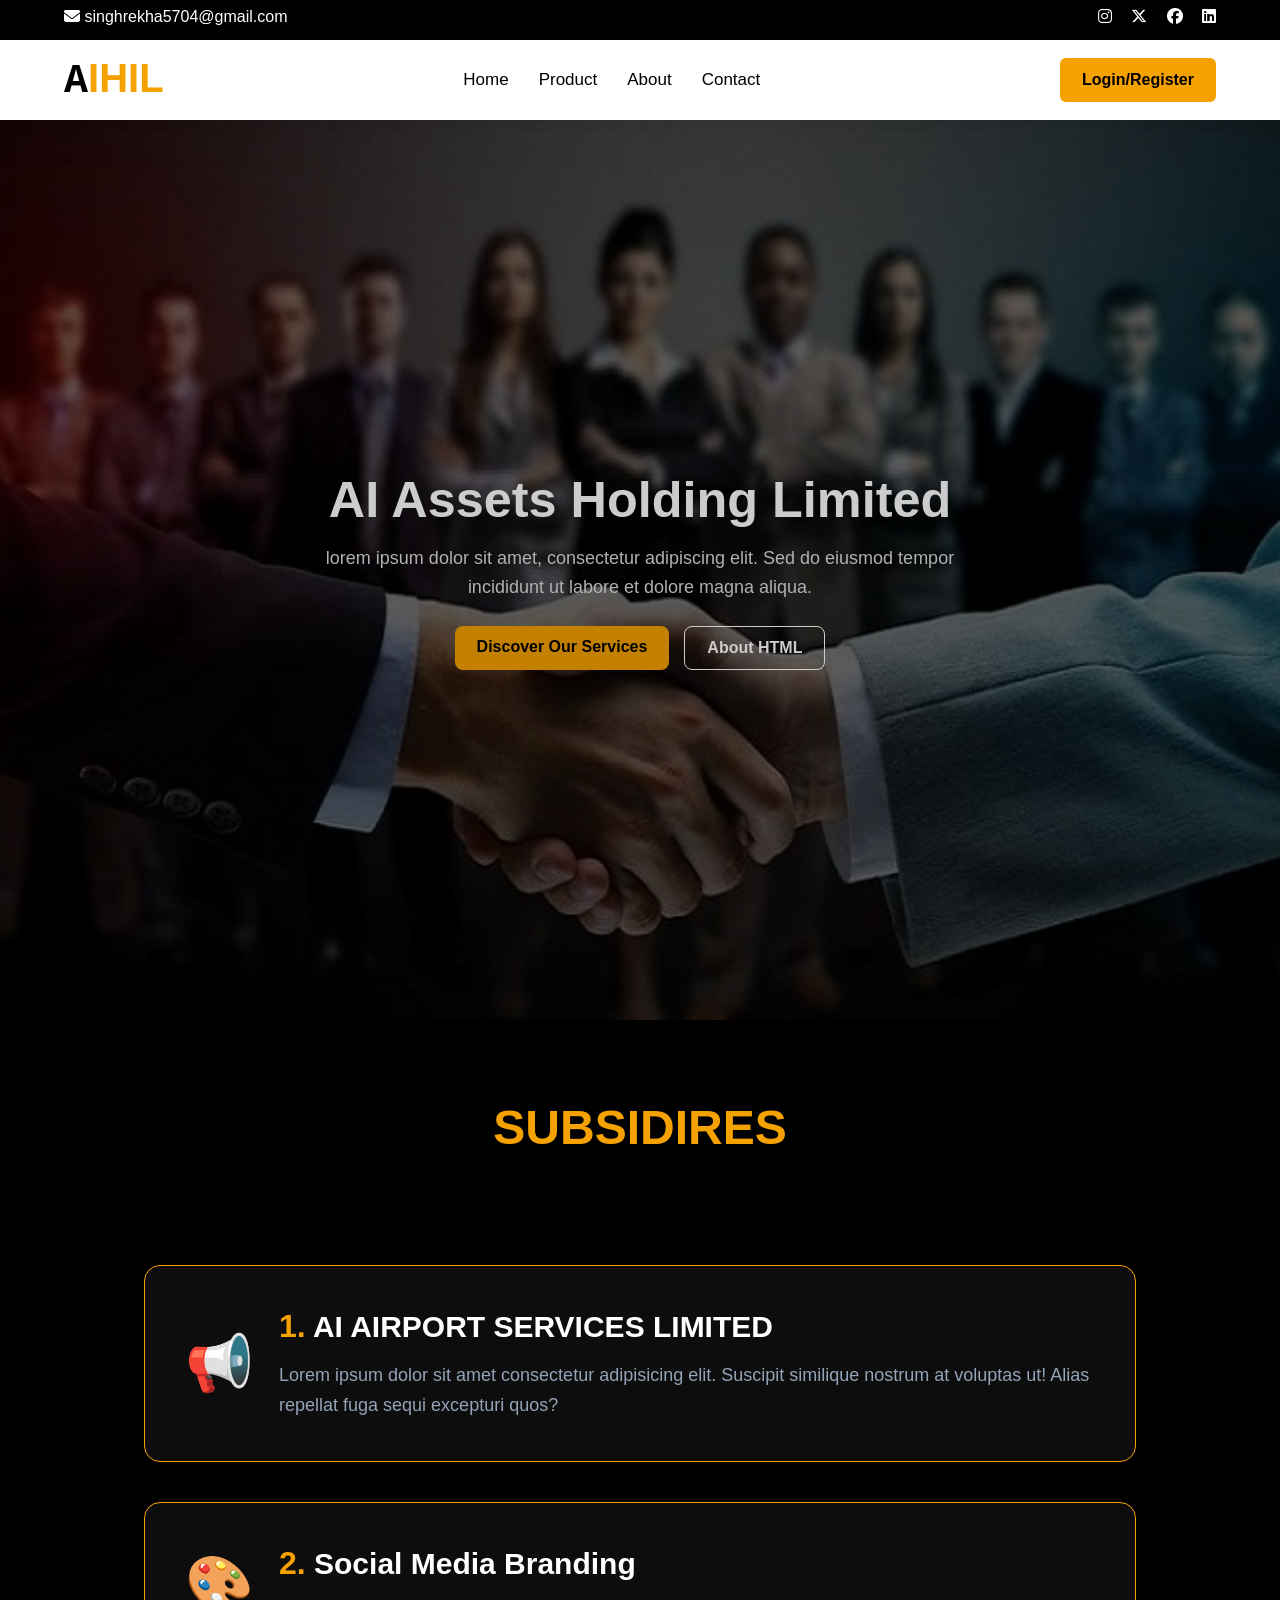
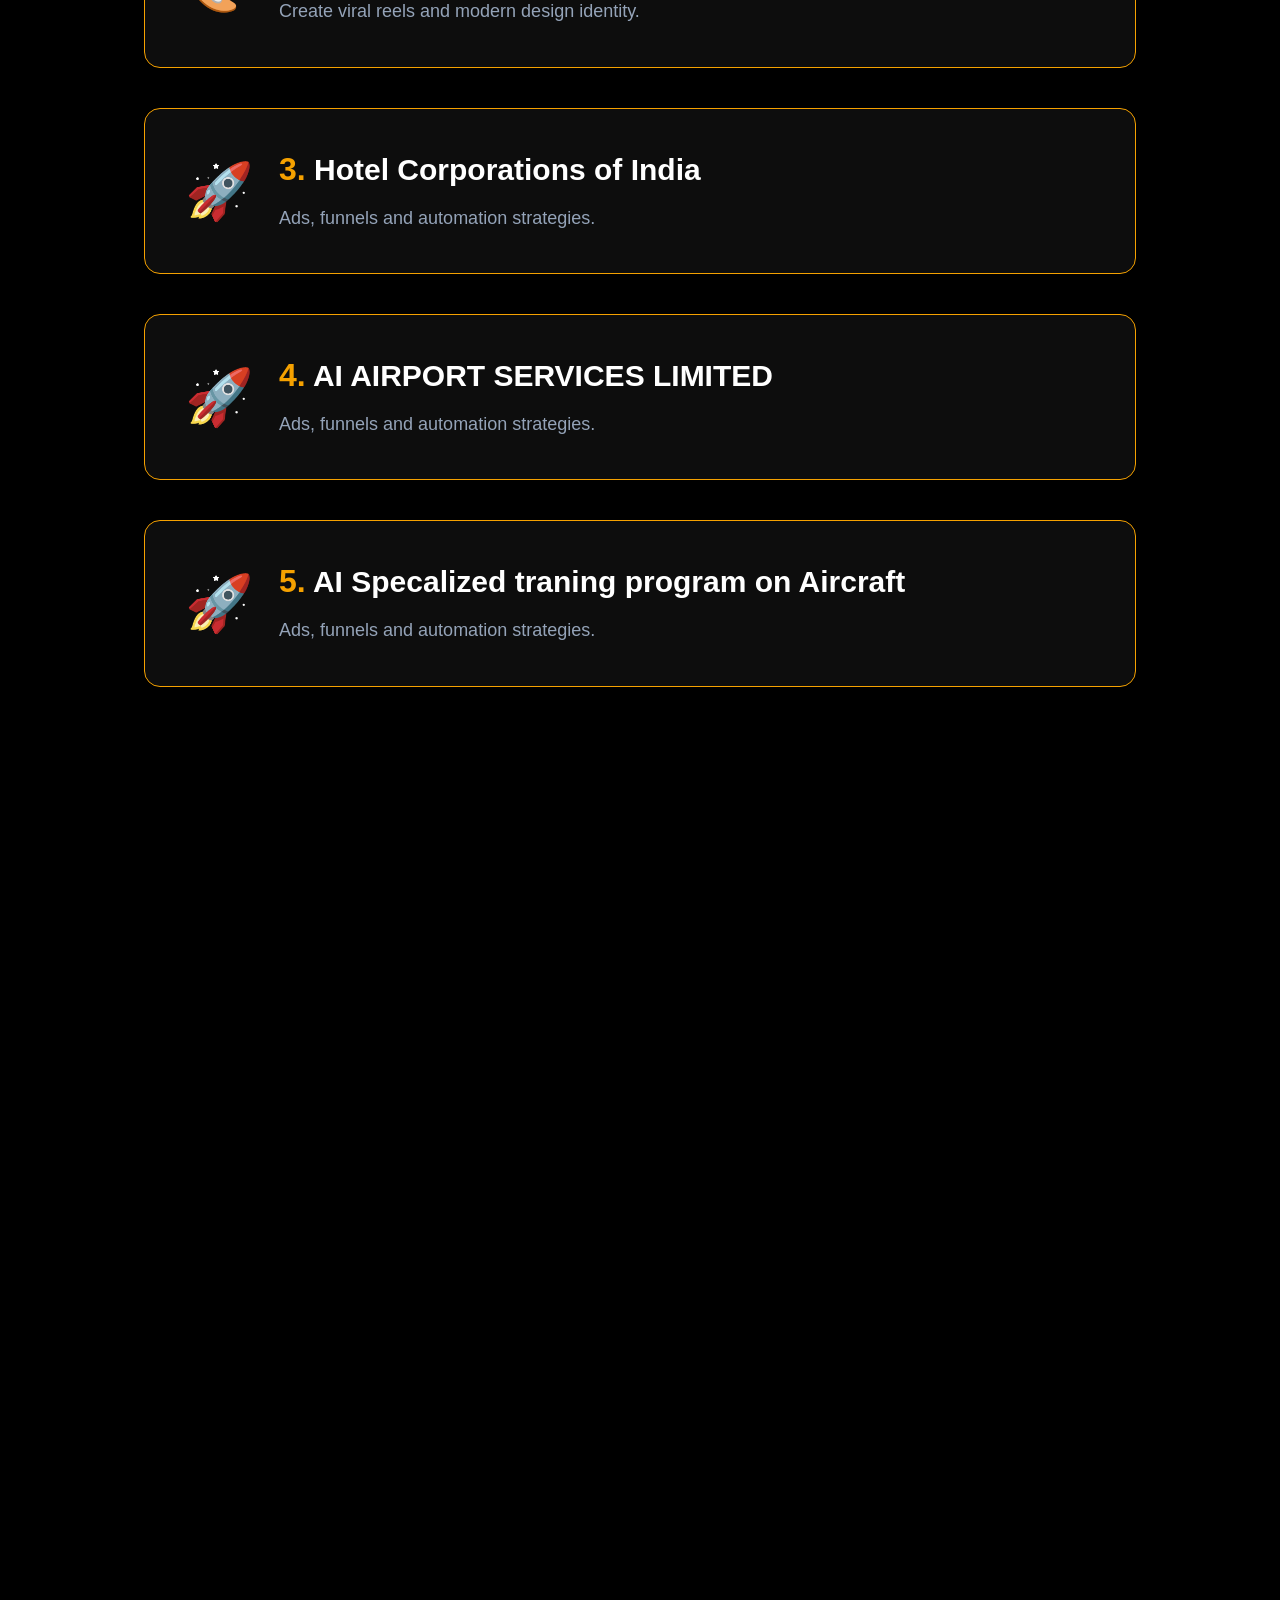
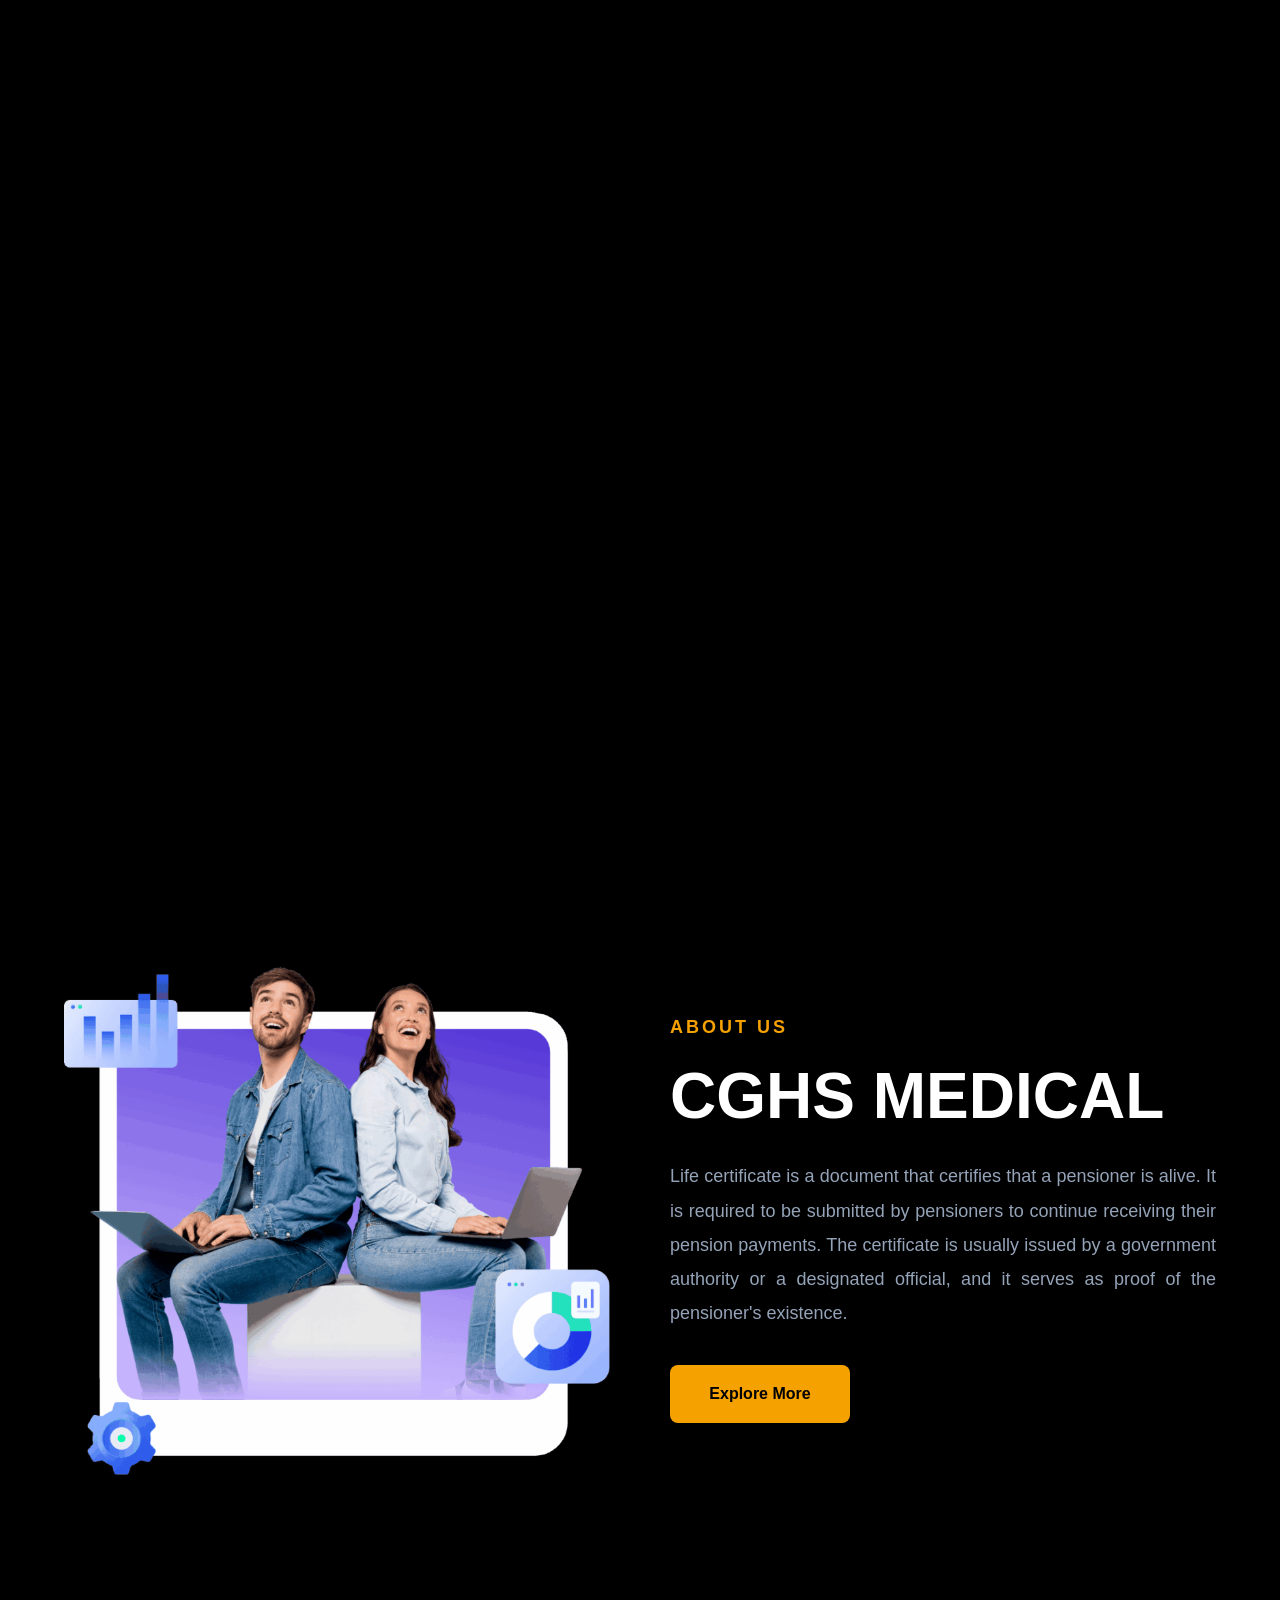
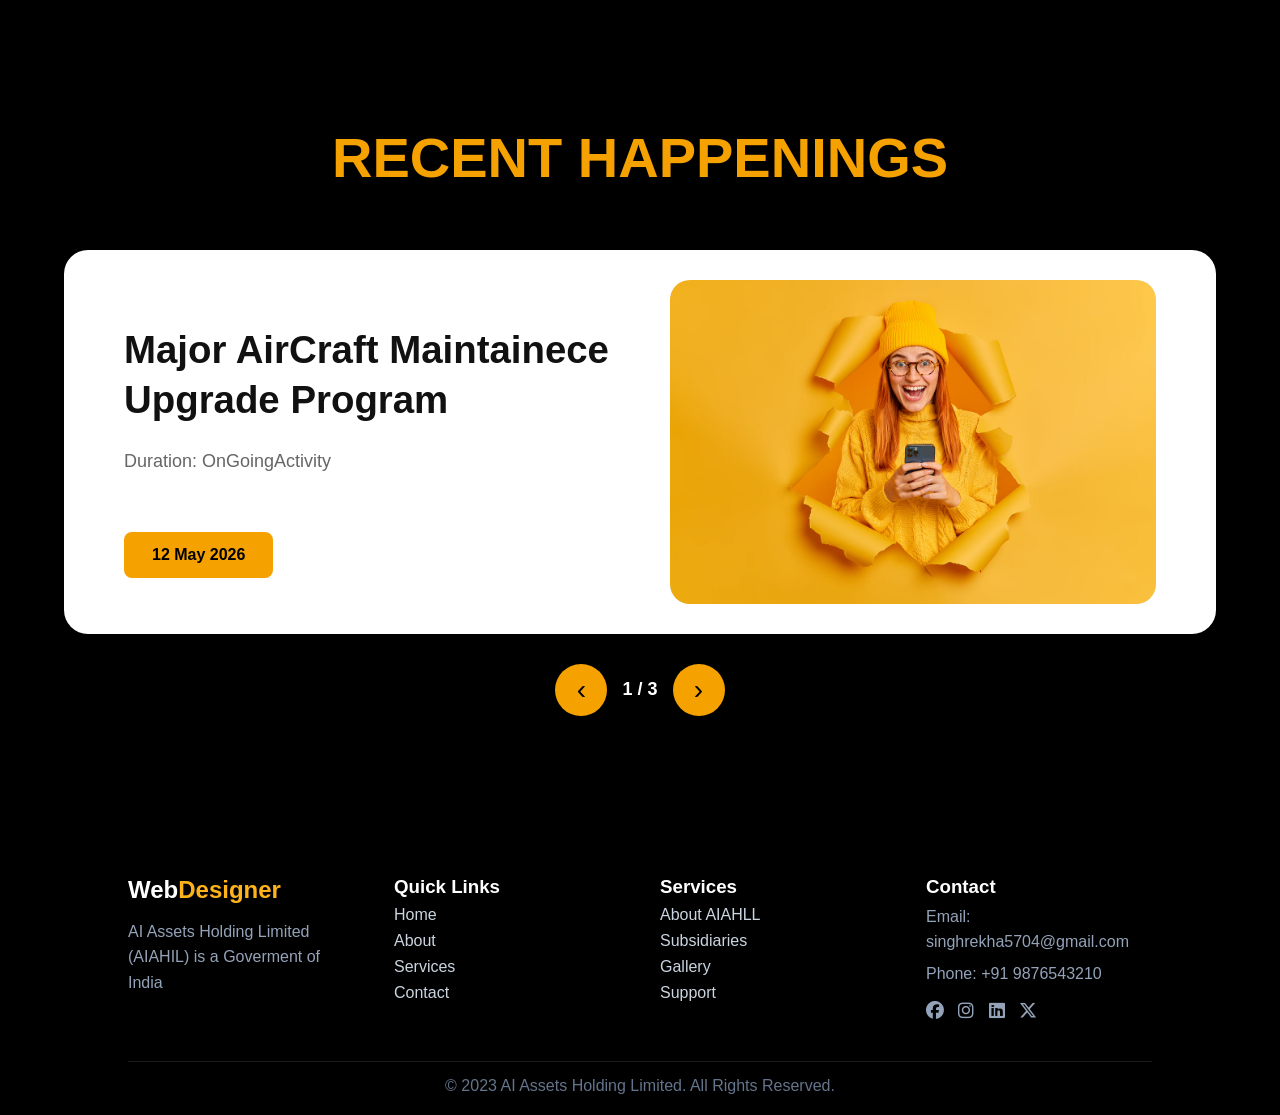
==== commit 1768eef4: "change" ====
--- a/index.html
+++ b/index.html
@@ -6,6 +6,7 @@
 <title>Maxtra</title>
 
 <link rel="stylesheet" href="style.css">
+<link href="https://unpkg.com/aos@2.3.1/dist/aos.css" rel="stylesheet">
 <link rel="stylesheet"
 href="https://cdnjs.cloudflare.com/ajax/libs/font-awesome/6.5.1/css/all.min.css">
 </head>
@@ -75,27 +76,34 @@
 
     <div class="hero-content">
 
-        <h1>AI Assets Holding Limited</h1>
-        <p>lorem ipsum dolor sit amet, consectetur adipiscing elit. Sed do eiusmod tempor incididunt ut labore et dolore magna aliqua.</p>
+        <h1 data-aos="fade-up"
+     data-aos-duration="3000">AI Assets Holding Limited</h1>
+        <p data-aos="fade-up"
+     data-aos-duration="2000">lorem ipsum dolor sit amet, consectetur adipiscing elit. Sed do eiusmod tempor incididunt ut labore et dolore magna aliqua.</p>
 
         <div class="hero-buttons">
-            <a href="#" class="btn primary">Discover Our Services</a>
-            <a href="#" class="btn outline">About HTML</a>
+            <a href="#" class="btn primary" data-aos="fade-up"
+     data-aos-easing="linear"
+     data-aos-duration="1500">Discover Our Services</a>
+            <a href="#" class="btn outline" data-aos="fade-up"
+     data-aos-duration="2000">About HTML</a>
         </div>
 
     </div>
 
 </section>
 
-<h1 class="hero_tittle">Subsidires</h1>
+<h1 class="hero_tittle" data-aos="fade-up" >Subsidires</h1>
 <section class="stack-wrapper">
 
-    <div class="stack-card card1">
+    <div class="stack-card card1" >
         <div class="icon">📢</div>
         <div>
            
-            <h2> <span>1.</span> AI AIRPORT SERVICES LIMITED</h2>
-            <p>Lorem ipsum dolor sit amet consectetur adipisicing elit. Suscipit similique nostrum at voluptas ut! Alias repellat fuga sequi excepturi quos?</p>
+            <h2 data-aos="fade-up"
+     data-aos-anchor-placement="top-bottom"> <span>1.</span> AI AIRPORT SERVICES LIMITED</h2>
+            <p data-aos="fade-up"
+     data-aos-anchor-placement="top-bottom">Lorem ipsum dolor sit amet consectetur adipisicing elit. Suscipit similique nostrum at voluptas ut! Alias repellat fuga sequi excepturi quos?</p>
         </div>
     </div>
 
@@ -103,8 +111,10 @@
         <div class="icon">🎨</div>
         <div>
             
-            <h2><span>2.</span> Social Media Branding</h2>
-            <p>Create viral reels and modern design identity.</p>
+            <h2 data-aos="fade-up"
+     data-aos-anchor-placement="top-bottom"><span>2.</span> Social Media Branding</h2>
+            <p data-aos="fade-up"
+     data-aos-anchor-placement="top-bottom">Create viral reels and modern design identity.</p>
         </div>
     </div>
 
@@ -112,8 +122,10 @@
         <div class="icon">🚀</div>
         <div>
             <!-- <span>MARKETING</span> -->
-            <h2><span>3.</span> Hotel Corporations of India </h2>
-            <p>Ads, funnels and automation strategies.</p>
+            <h2 data-aos="fade-up"
+     data-aos-anchor-placement="top-bottom"><span>3.</span> Hotel Corporations of India </h2>
+            <p data-aos="fade-up"
+     data-aos-anchor-placement="top-bottom">Ads, funnels and automation strategies.</p>
         </div>
     </div>
 
@@ -121,8 +133,10 @@
         <div class="icon">🚀</div>
         <div>
             <!-- <span>MARKETING</span> -->
-            <h2><span>4.</span> AI AIRPORT SERVICES LIMITED</h2>
-            <p>Ads, funnels and automation strategies.</p>
+            <h2 data-aos="fade-up"
+     data-aos-anchor-placement="top-bottom"><span>4.</span> AI AIRPORT SERVICES LIMITED</h2>
+            <p data-aos="fade-up"
+     data-aos-anchor-placement="top-bottom">Ads, funnels and automation strategies.</p>
         </div>
     </div>
 
@@ -130,8 +144,10 @@
         <div class="icon">🚀</div>
         <div>
             <!-- <span>MARKETING</span> -->
-            <h2><span>5.</span> AI Specalized traning program on Aircraft</h2>
-            <p>Ads, funnels and automation strategies.</p>
+            <h2 data-aos="fade-up"
+     data-aos-anchor-placement="top-bottom"><span>5.</span> AI Specalized traning program on Aircraft</h2>
+            <p data-aos="fade-up"
+     data-aos-anchor-placement="top-bottom">Ads, funnels and automation strategies.</p>
         </div>
     </div>
 
@@ -143,23 +159,28 @@
     <div class="about-wrapper-custom">
 
         <div class="about-img-custom">
-            <img src="./assests/about.png" alt="Digital Experience">
+            <img data-aos="fade-up"
+     data-aos-anchor-placement="top-bottom" src="./assests/about.png" alt="Digital Experience">
         </div>
 
         <div class="about-text-custom">
 
-            <span class="about-tag-custom">ABOUT US</span>
-
-            <h1>
+            <span class="about-tag-custom" data-aos="fade-up"
+     data-aos-anchor-placement="bottom-bottom">ABOUT US</span>
+
+            <h1 data-aos="fade-up"
+     data-aos-anchor-placement="bottom-bottom">
                CGHS MEDICAL<br>
                 
             </h1>
 
-            <p>
+            <p data-aos="fade-up"
+     data-aos-anchor-placement="bottom-bottom">
                Life certificate is a document that certifies that a pensioner is alive. It is required to be submitted by pensioners to continue receiving their pension payments. The certificate is usually issued by a government authority or a designated official, and it serves as proof of the pensioner's existence.
             </p>
 
-            <a href="#" class="about-btn-custom">
+            <a href="#" class="about-btn-custom" data-aos="fade-up"
+     data-aos-anchor-placement="bottom-bottom">
                 Explore More
             </a>
 
@@ -171,7 +192,8 @@
 
 
 <section class="portfolio-showcase-sec">
-<h1 class="recent_tittle">Recent Happenings</h1>
+<h1 class="recent_tittle"  data-aos="fade-up"
+     data-aos-anchor-placement="top-bottom">Recent Happenings</h1>
     <div class="portfolio-wrapper">
 
         <div class="portfolio-slide active-slide">
@@ -362,6 +384,15 @@
 
 showPortfolioSlide(currentPortfolioSlide);
 </script>
+
+<script src="https://unpkg.com/aos@2.3.1/dist/aos.js"></script>
+
+<script>
+AOS.init({
+    duration: 1000,
+    once: true
+});
+</script>
 <script src="script.js"></script>
 
 </body>
--- a/style.css
+++ b/style.css
@@ -1,4 +1,4 @@
-/* RESET */
+
 *{
     margin:0;
     padding:0;
@@ -117,24 +117,6 @@
     cursor:pointer;
 }
 
-/* HERO */
-/* .hero{
-    min-height:70vh;
-    display:flex;
-    align-items:center;
-    justify-content:center;
-    text-align:center;
-}
-
-.hero h1{
-    font-size:60px;
-    margin-bottom:15px;
-}
-
-.hero p{
-    color:#ccc;
-    font-size:18px;
-} */
 
 /* MOBILE */
 @media(max-width:992px){
@@ -228,7 +210,7 @@
 
 .hero {
     height: 100vh;
-    background-image: url("./assests/hero.jpg"); /* 👈 yaha apni image daalo */
+    background-image: url("./assests/hero.jpg"); 
     background-size: cover;
     background-position: center;
     position: relative;
@@ -239,7 +221,7 @@
     justify-content: center;
 }
 
-/* DARK OVERLAY */
+
 .overlay {
     position: absolute;
     width: 100%;
@@ -247,7 +229,6 @@
     background: rgba(0,0,0,0.55);
 }
 
-/* CENTER CONTENT */
 .hero-content {
     position: relative;
     text-align: center;
@@ -275,7 +256,6 @@
     display: flex;
     justify-content: center;
     gap: 15px;
-        /* font-family: 'Courier New', Courier, monospace; */
 
 }
 
@@ -381,16 +361,7 @@
 }
 
 /* STACK ORDER */
-.card1{z-index:1;}
-.card2{z-index:2;}
-.card3{z-index:3;}
-.card4{z-index:4;}
-.card5{z-index:5;}
-
-
-/* ========================= */
-/* LARGE LAPTOP */
-/* ========================= */
+.card1{z-index:1;}.card2{z-index:2;}.card3{z-index:3;}.card4{z-index:4;}.card5{z-index:5;}
 
 @media (max-width:1200px){
 
@@ -405,12 +376,7 @@
 
 }
 
-/* ========================= */
-/* TABLET */
-/* ========================= */
-
 @media (max-width:992px){
-
     .hero_tittle{
         font-size:40px;
     }
@@ -440,10 +406,6 @@
 
 }
 
-/* ========================= */
-/* MOBILE */
-/* ========================= */
-
 @media (max-width:768px){
 
     .hero_tittle{
@@ -456,7 +418,7 @@
     }
 
     .stack-card{
-        position:relative; /* sticky remove */
+        position:relative; 
         top:auto;
 
         width:100%;
@@ -486,10 +448,6 @@
         line-height:1.6;
     }
 }
-
-/* ========================= */
-/* SMALL MOBILE */
-/* ========================= */
 
 @media (max-width:480px){
 
@@ -622,9 +580,7 @@
     }
 }
 
-/* ========================= */
-/* LAPTOP */
-/* ========================= */
+
 
 @media (max-width:992px){
 
@@ -655,9 +611,6 @@
     }
 }
 
-/* ========================= */
-/* TABLET */
-/* ========================= */
 
 @media (max-width:768px){
 
@@ -686,9 +639,7 @@
     }
 }
 
-/* ========================= */
-/* MOBILE */
-/* ========================= */
+
 
 @media (max-width:576px){
 
@@ -728,9 +679,6 @@
     }
 }
 
-/* ========================= */
-/* SMALL MOBILE */
-/* ========================= */
 
 @media (max-width:400px){
 
@@ -1023,17 +971,9 @@
 .recent_tittle{
     
     text-align: center;
-    color: #f5a100;
-    font-size: 50px;
-    margin: 50px 0;
-    text-transform: uppercase;
-    /* font-family: 'Courier New', Courier, monospace; */
-    /* background: none; */
-}
-
-/* ==========================
-   RECENT HAPPENINGS SECTION
-========================== */
+    color: #f5a100; font-size: 50px;    margin: 50px 0;text-transform: uppercase;
+}
+
 
 .portfolio-showcase-sec{
     background:#000;
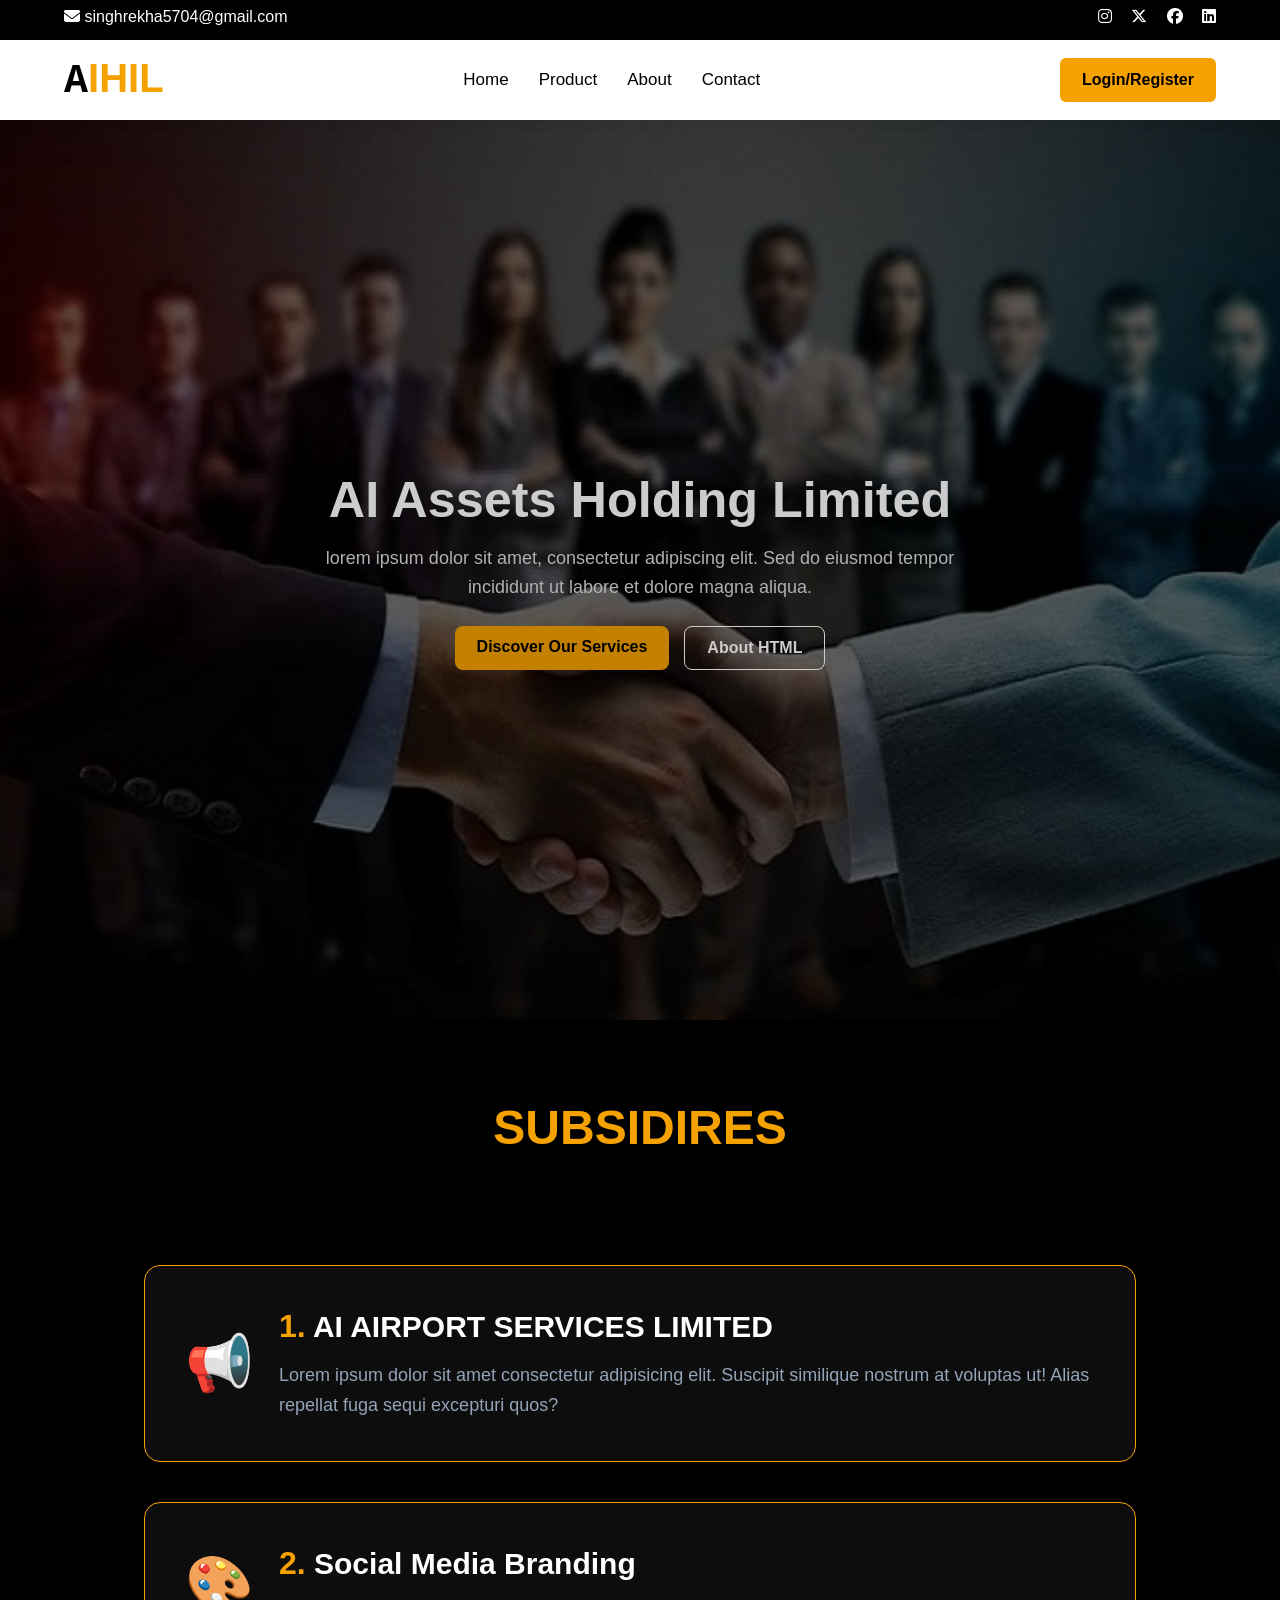
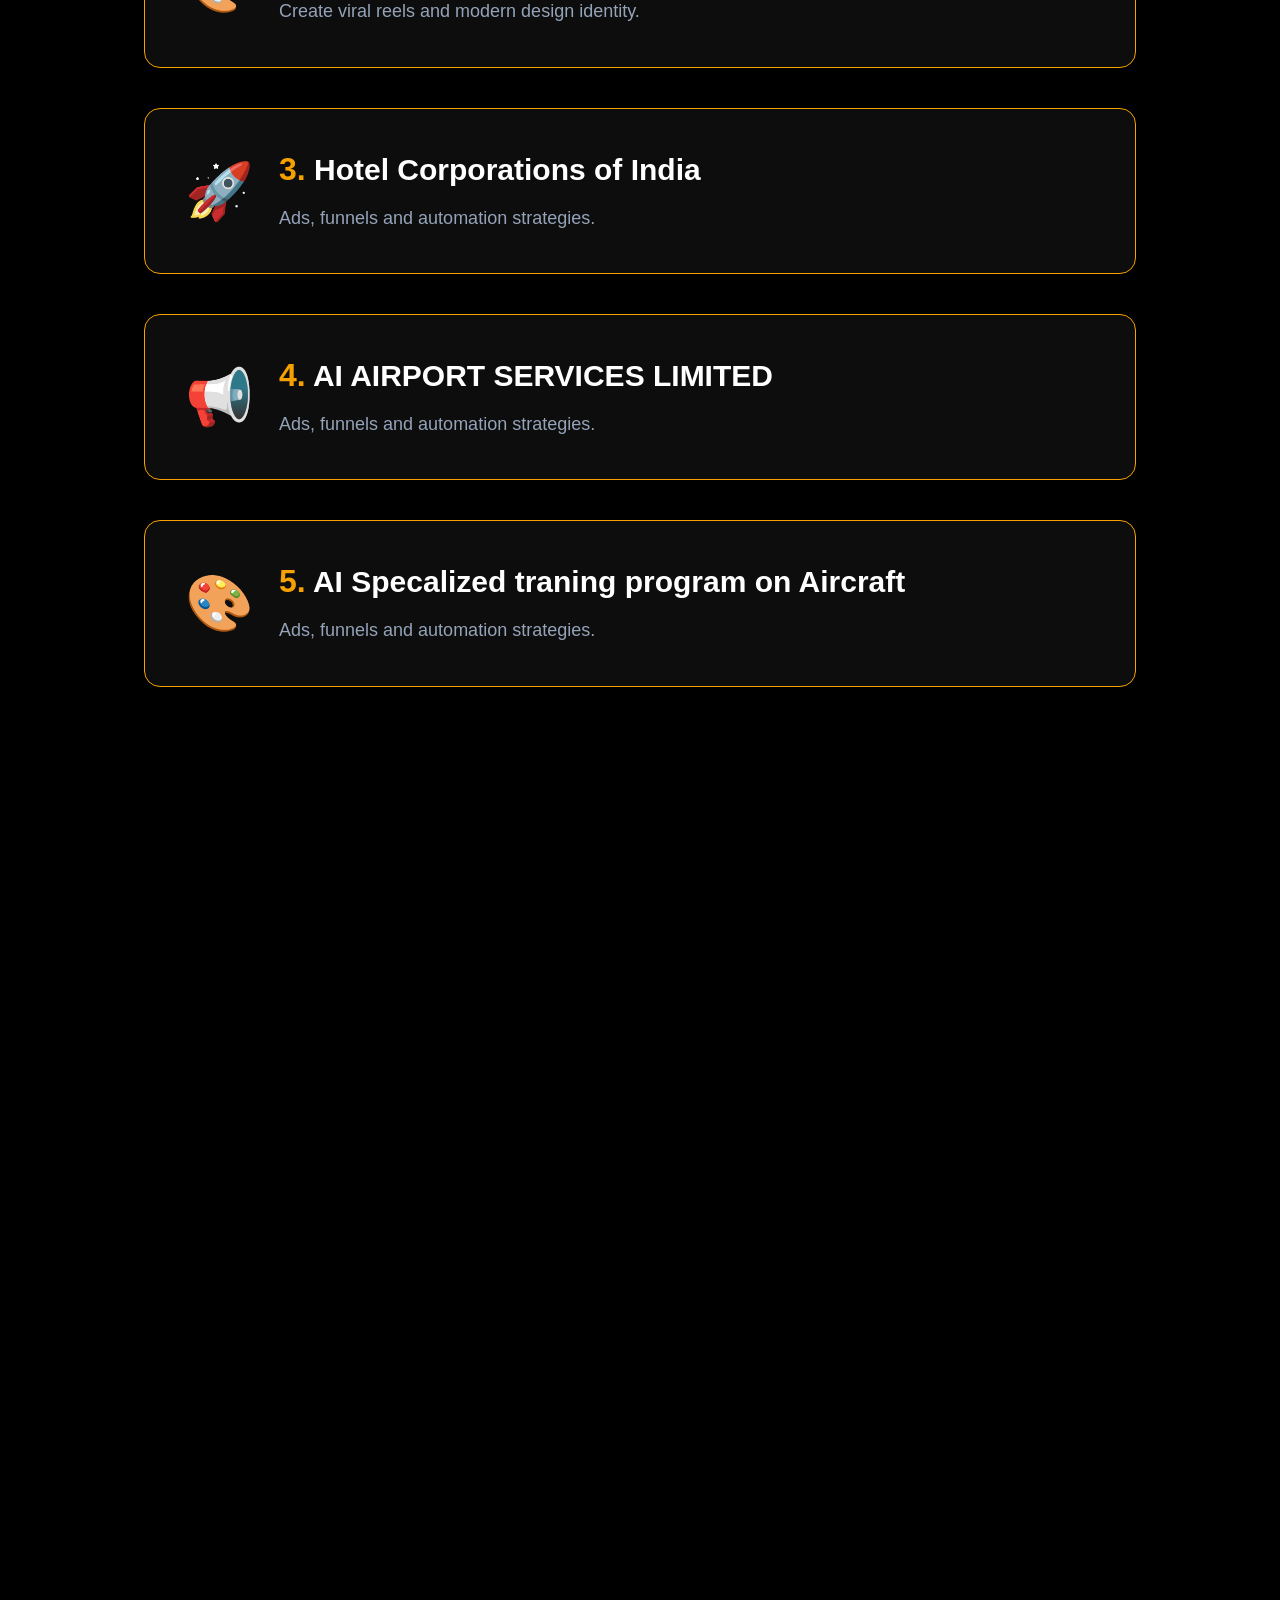
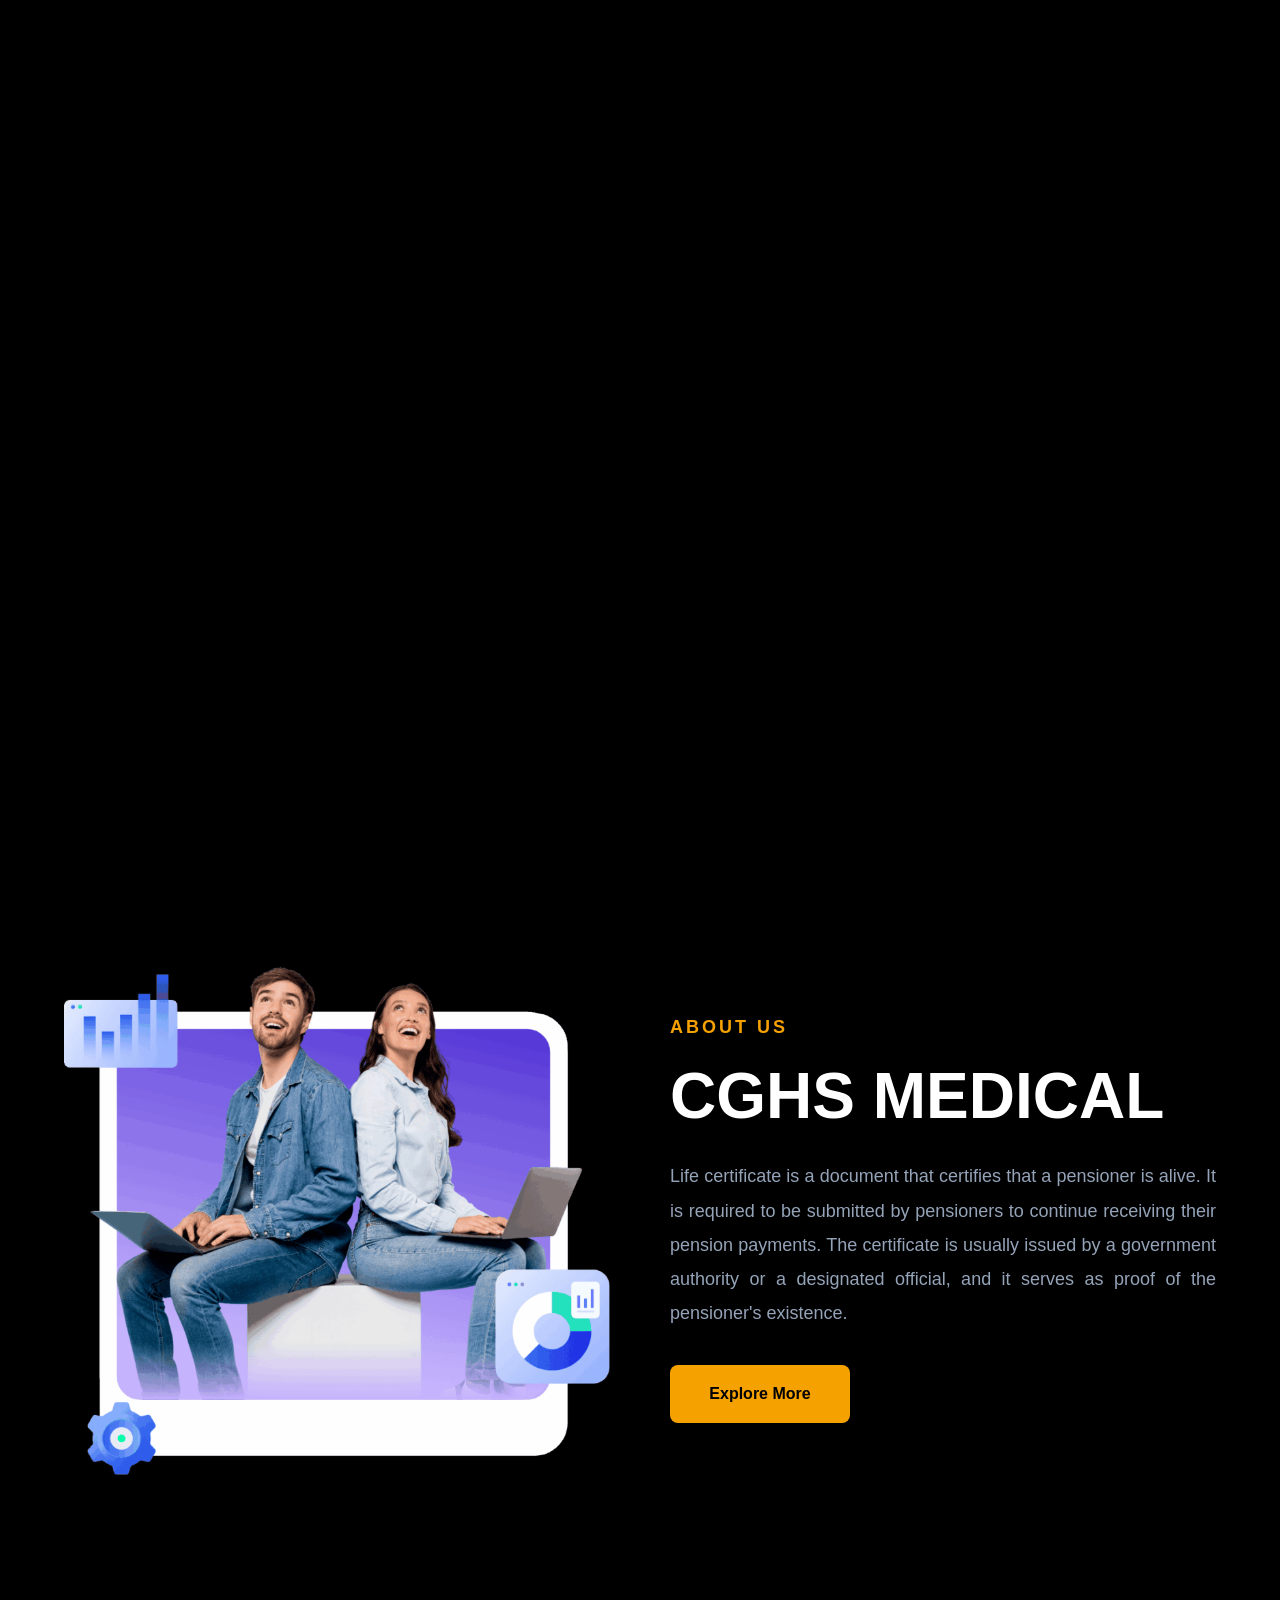
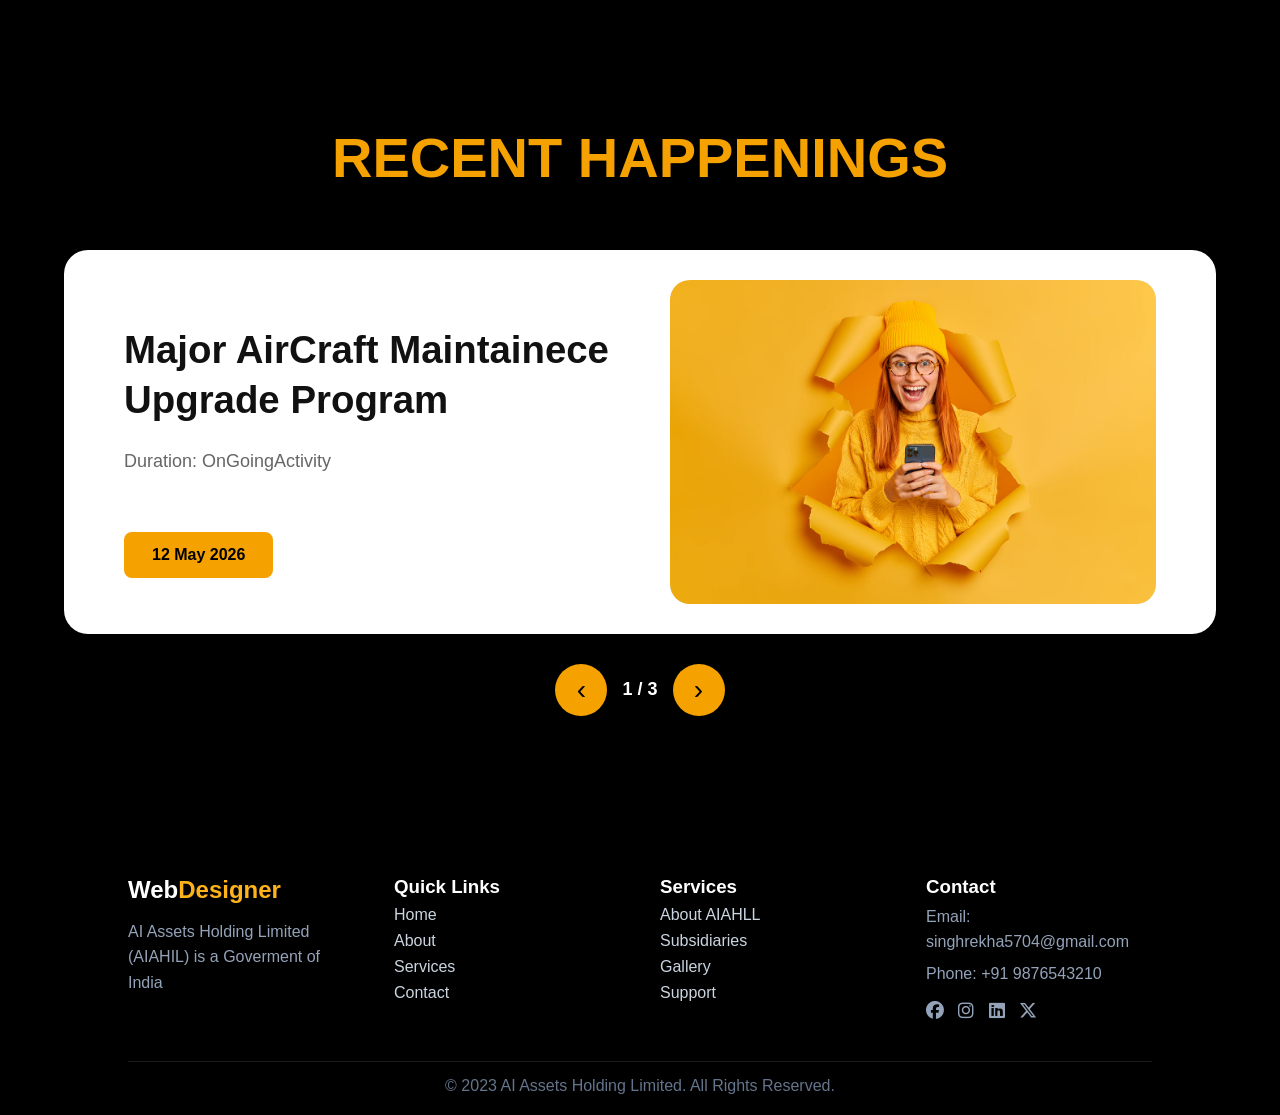
==== commit b251fb12: "change" ====
--- a/index.html
+++ b/index.html
@@ -130,7 +130,7 @@
     </div>
 
      <div class="stack-card card4" >
-        <div class="icon">🚀</div>
+        <div class="icon">📢</div>
         <div>
             <!-- <span>MARKETING</span> -->
             <h2 data-aos="fade-up"
@@ -141,7 +141,7 @@
     </div>
 
      <div class="stack-card card3">
-        <div class="icon">🚀</div>
+        <div class="icon">🎨</div>
         <div>
             <!-- <span>MARKETING</span> -->
             <h2 data-aos="fade-up"
--- a/style.css
+++ b/style.css
@@ -290,7 +290,7 @@
 /* MOBILE RESPONSIVE */
 @media (max-width: 768px) {
     .hero-content h1 {
-        font-size: 32px;
+        font-size: 39px;
     }
 
     .hero-buttons {
